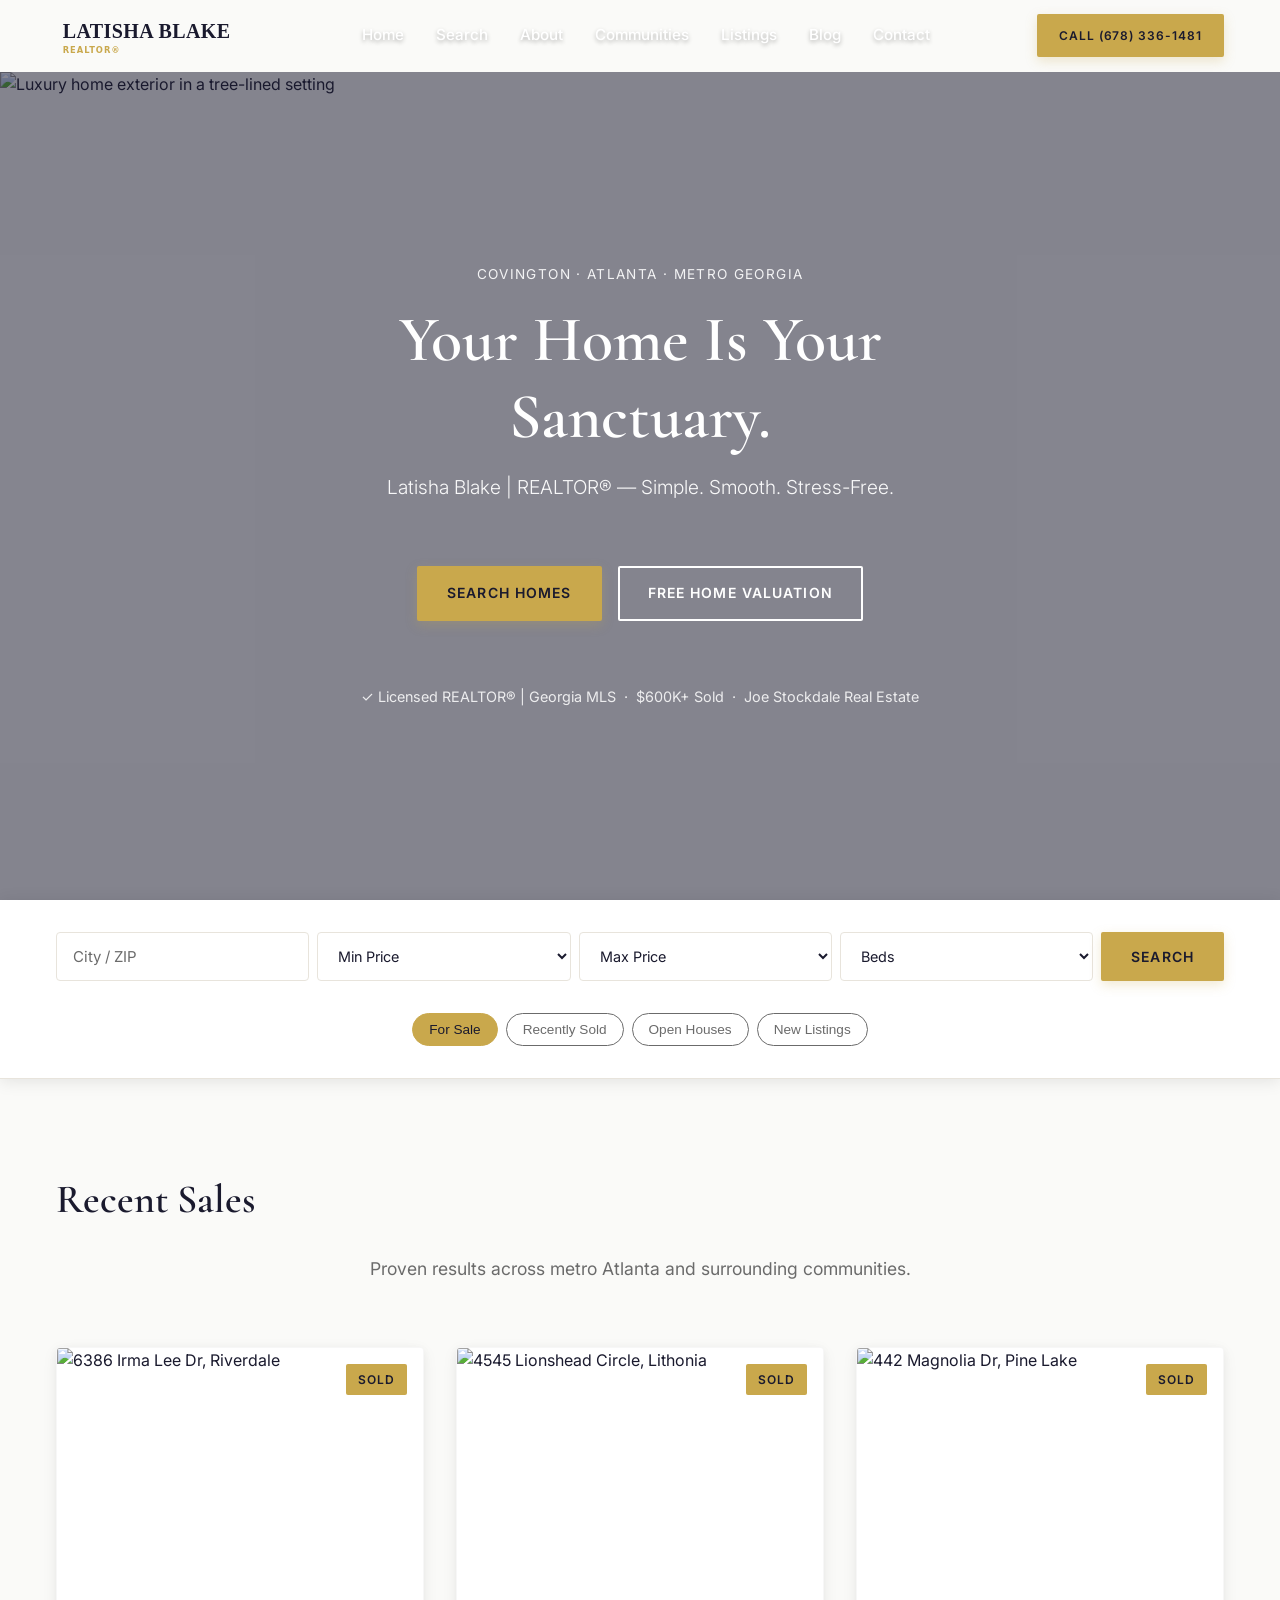
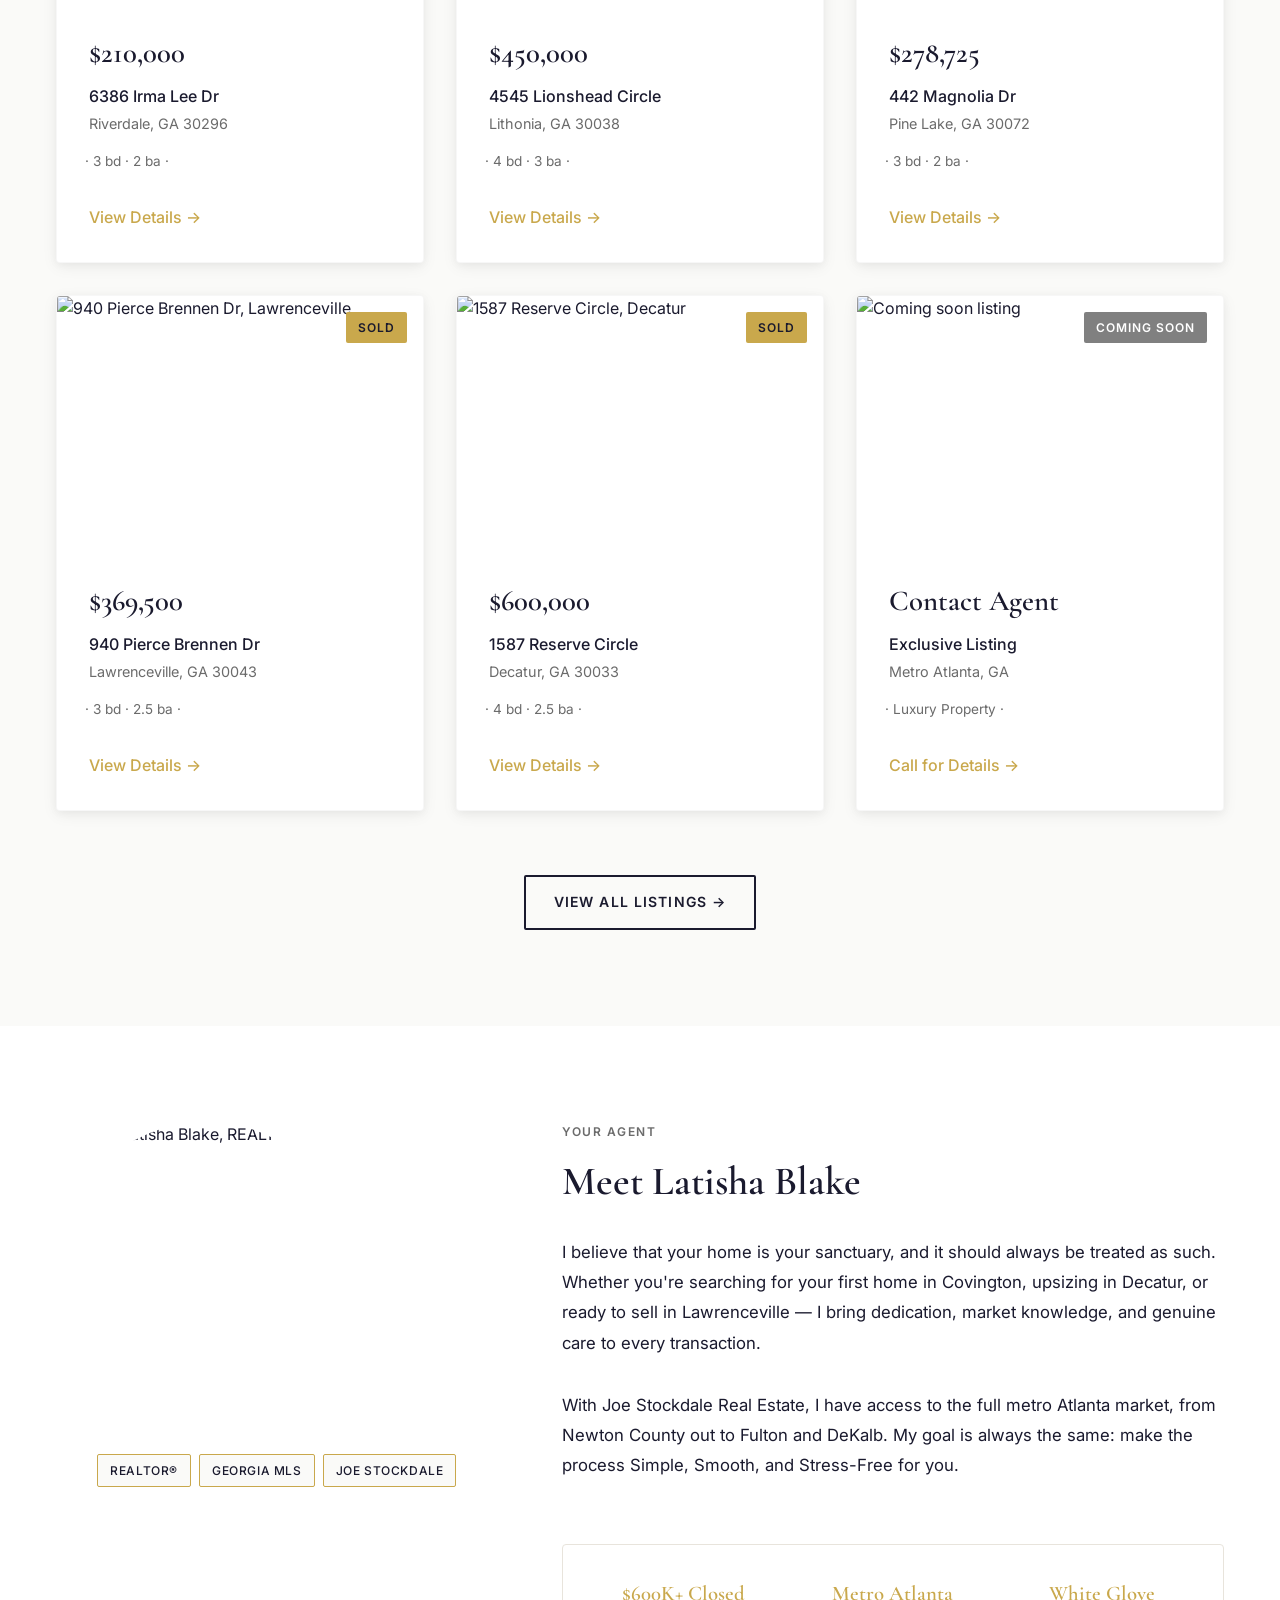
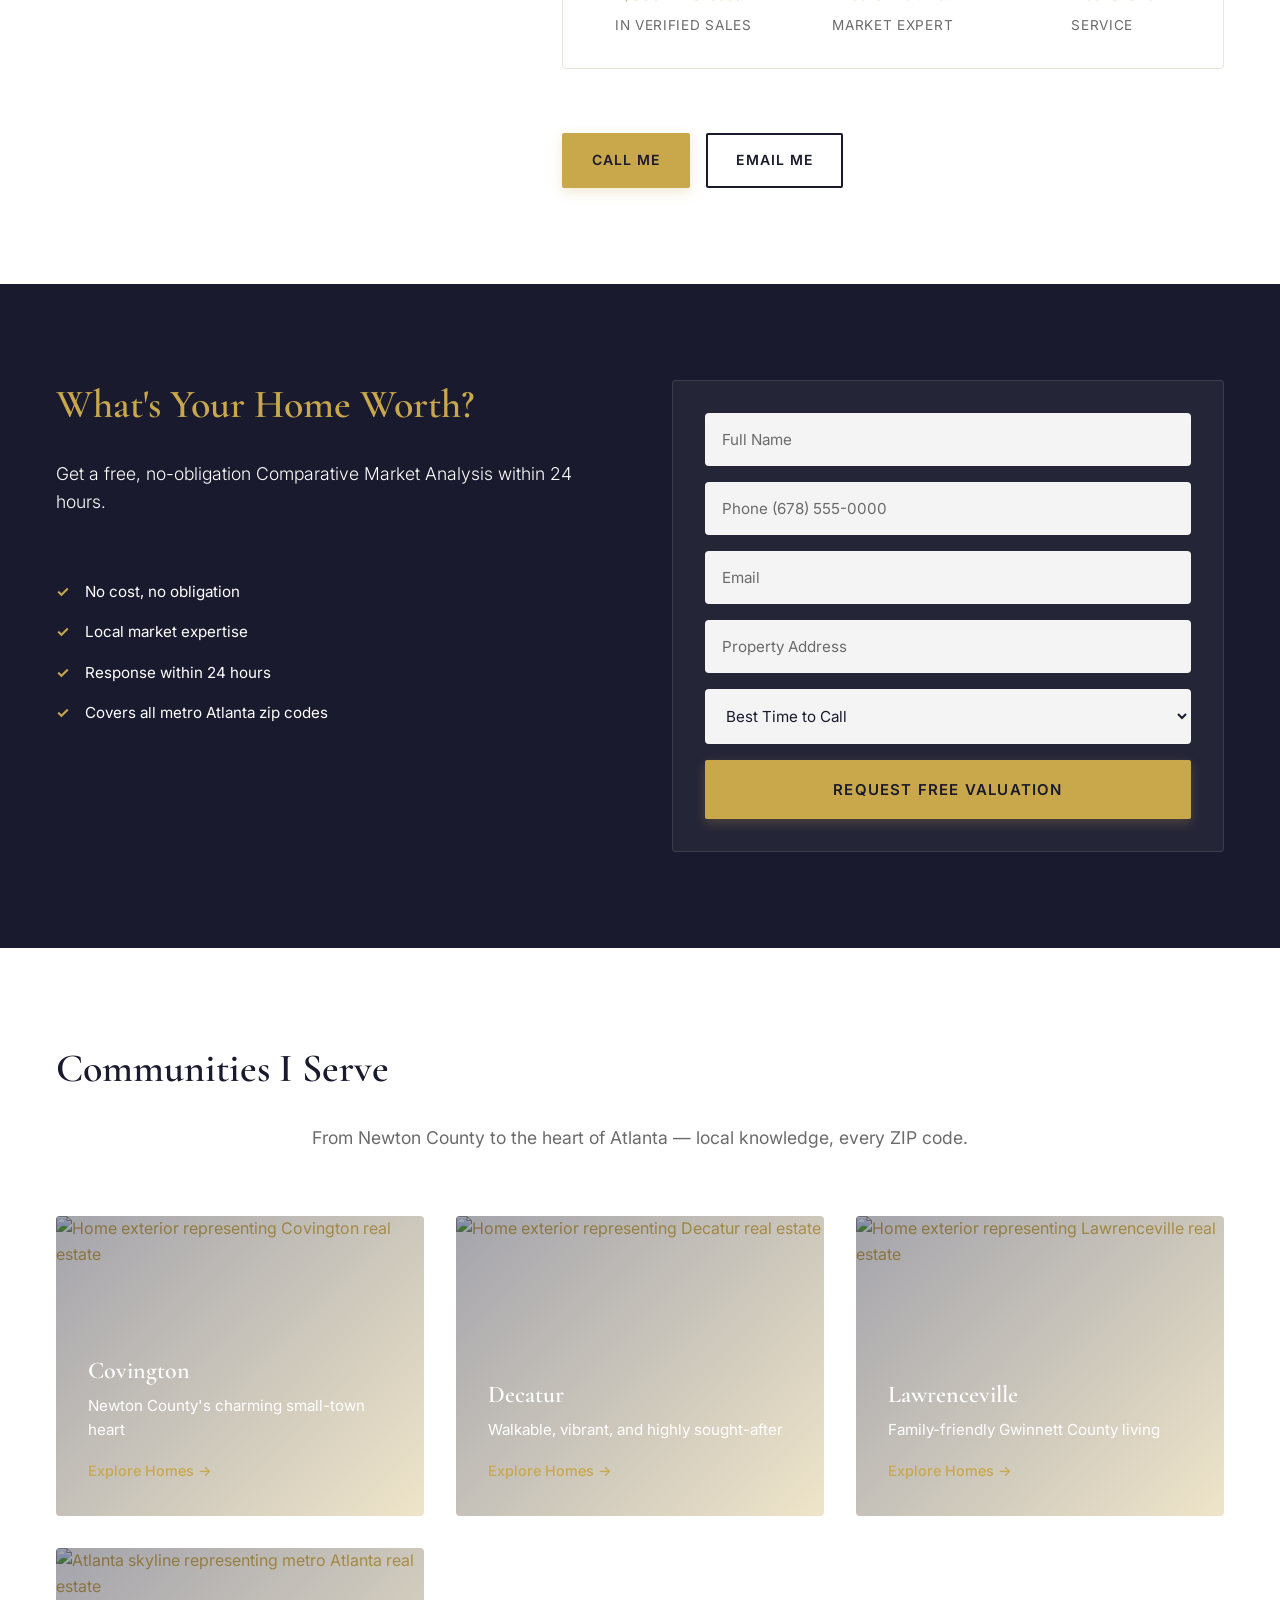
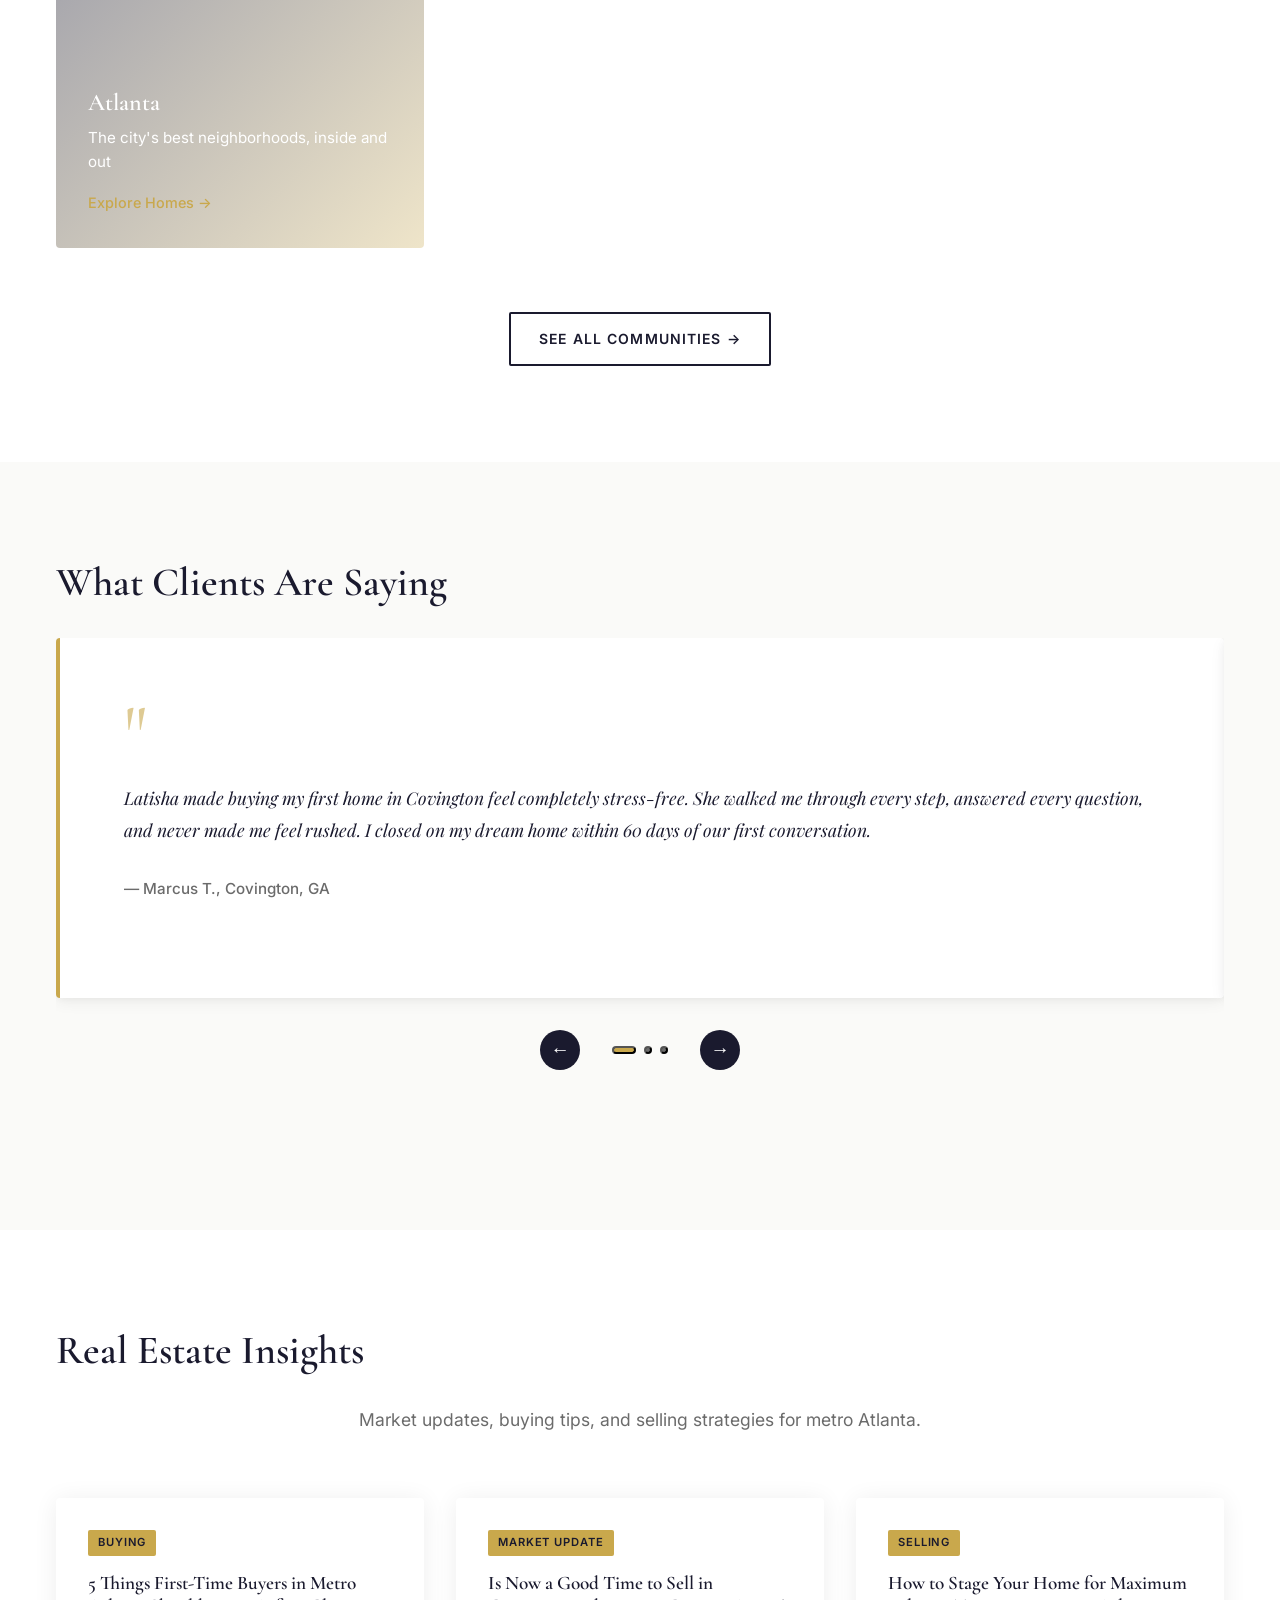
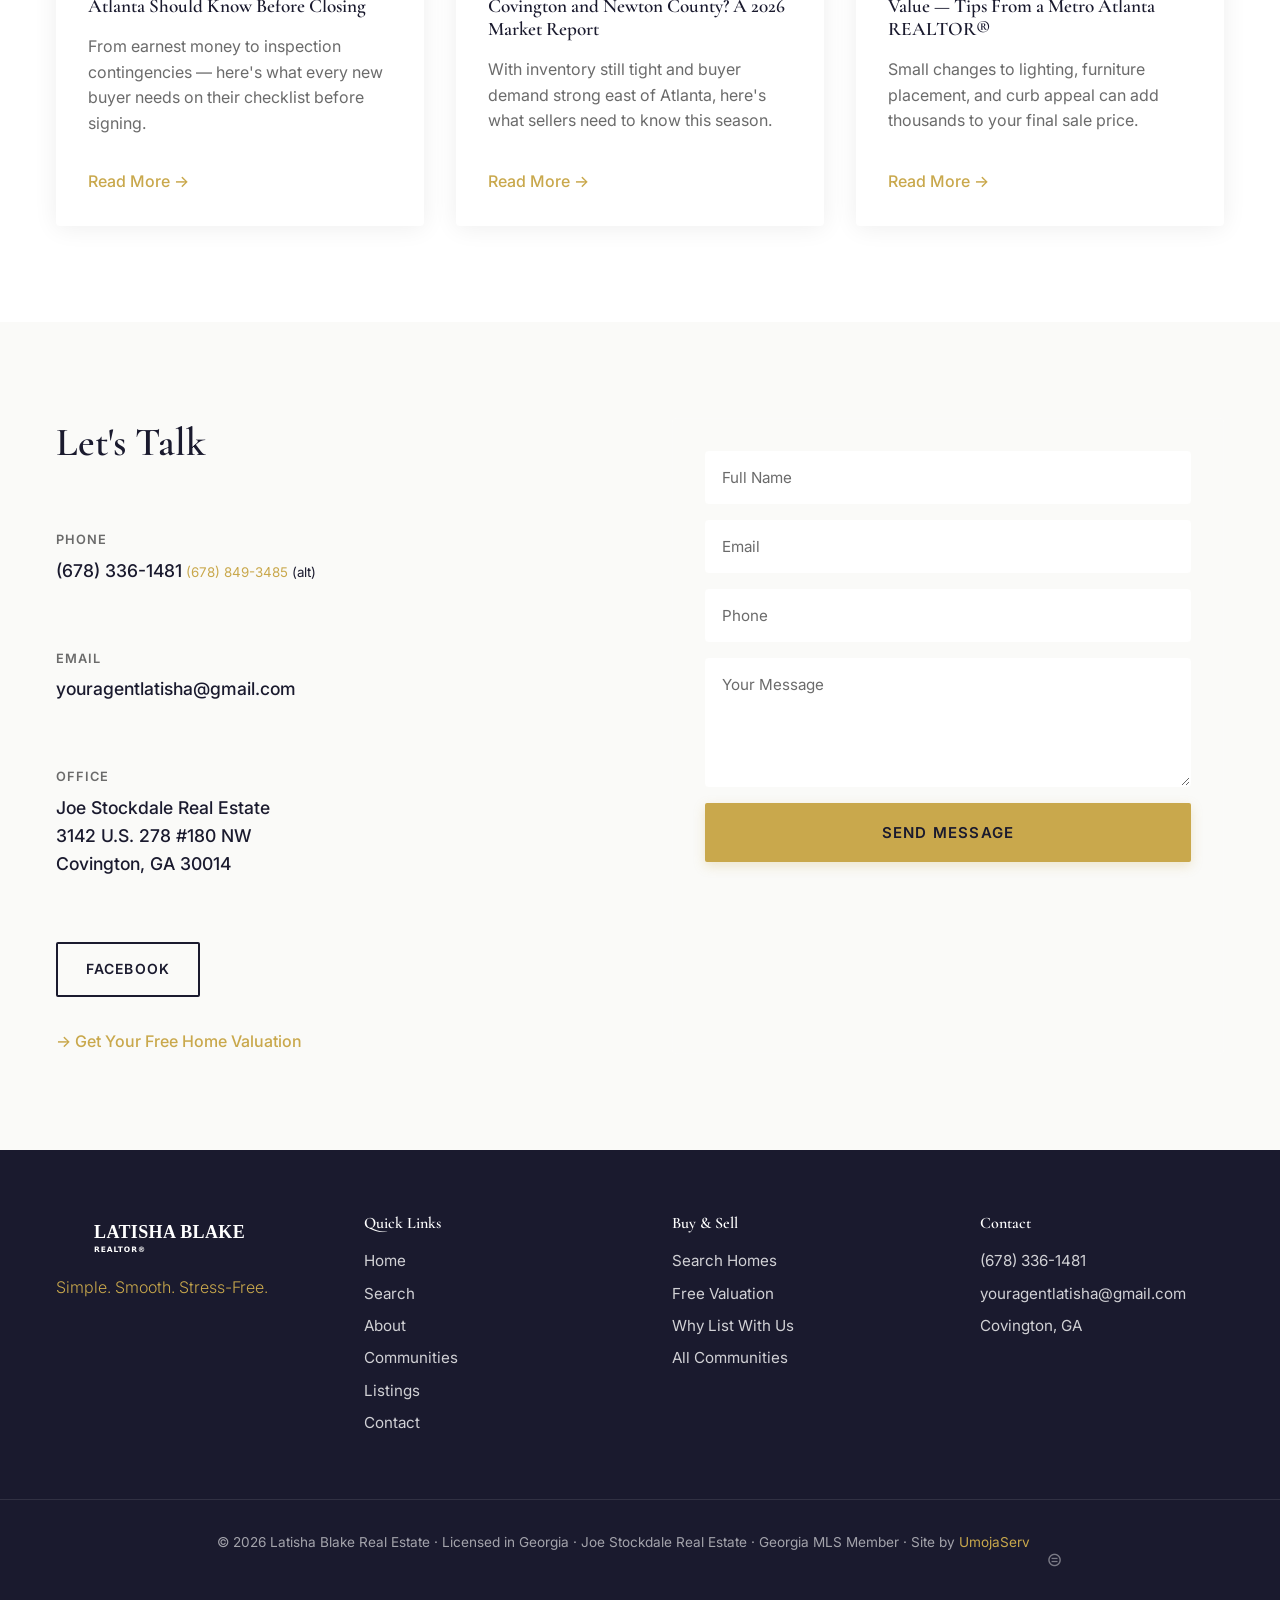
==== index.html @ c456207c "Add files via upload" ====
<!DOCTYPE html>
<html lang="en">
<head>
  <meta charset="UTF-8">
  <meta name="viewport" content="width=device-width, initial-scale=1.0">
  <meta name="description" content="Latisha Blake is a REALTOR® with Joe Stockdale Real Estate serving Covington, Atlanta, Decatur, Lawrenceville and metro Georgia. Simple. Smooth. Stress-Free.">
  <meta name="robots" content="index, follow">
  <meta name="geo.region" content="US-GA">
  <meta name="geo.placename" content="Covington, Georgia">
  <link rel="canonical" href="https://mrafrica12.github.io/blatisha/">

  <meta property="og:title" content="Latisha Blake | Metro Atlanta REALTOR®">
  <meta property="og:description" content="Buy or sell your home in metro Atlanta with Latisha Blake — white glove real estate service, from Covington to Decatur.">
  <meta property="og:url" content="https://mrafrica12.github.io/blatisha/">
  <meta property="og:image" content="https://static1.squarespace.com/static/6509ff1d70e4fa19f36f3f96/6509ff760f02842df4824e10/69cab7af6e583150c47b1eef/1780965838515/83230156_172430981_screen_shot_20260330_at_12.08.03_pm.png?format=1500w">
  <meta property="og:image:alt" content="Latisha Blake, Metro Atlanta REALTOR">
  <meta property="og:type" content="website">
  <meta name="twitter:card" content="summary_large_image">
  <meta name="twitter:title" content="Latisha Blake | Metro Atlanta REALTOR®">
  <meta name="twitter:description" content="White glove real estate service across Covington, Atlanta, Decatur, Lawrenceville and metro Georgia.">
  <meta name="twitter:image" content="https://static1.squarespace.com/static/6509ff1d70e4fa19f36f3f96/6509ff760f02842df4824e10/69cab7af6e583150c47b1eef/1780965838515/83230156_172430981_screen_shot_20260330_at_12.08.03_pm.png?format=1500w">

  <title>Latisha Blake | REALTOR® | Metro Atlanta Real Estate | Joe Stockdale</title>

  <link rel="preconnect" href="https://fonts.googleapis.com">
  <link rel="preconnect" href="https://fonts.gstatic.com" crossorigin>
  <link rel="preload" as="image" href="https://images.unsplash.com/photo-1600596542815-ffad4c1539a9?w=1800&q=80">
  <link rel="preload" as="image" href="assets/images/logo/logo.svg" type="image/svg+xml">
  <link rel="icon" href="assets/images/logo/logo.svg" type="image/svg+xml">
  <link rel="manifest" href="manifest.json">
  <meta name="theme-color" content="#1A1A2E">
  <meta name="apple-mobile-web-app-capable" content="yes">
  <meta name="apple-mobile-web-app-status-bar-style" content="black-translucent">

  <link href="https://fonts.googleapis.com/css2?family=Cormorant+Garamond:ital,wght@0,400;0,600;1,400&family=Inter:wght@400;500;600&family=Playfair+Display:ital@1&display=swap" rel="stylesheet">
  <link rel="stylesheet" href="assets/css/style.css">

  <script type="application/ld+json">
  {
    "@context": "https://schema.org",
    "@type": "RealEstateAgent",
    "name": "Latisha Blake",
    "url": "https://mrafrica12.github.io/blatisha/",
    "jobTitle": "REALTOR®",
    "telephone": "+16783361481",
    "alternateTelephone": "+16788493485",
    "email": "youragentlatisha@gmail.com",
    "image": "https://static1.squarespace.com/static/6509ff1d70e4fa19f36f3f96/6509ff760f02842df4824e10/69cab7af6e583150c47b1eef/1780965838515/83230156_172430981_screen_shot_20260330_at_12.08.03_pm.png?format=1500w",
    "worksFor": {
      "@type": "RealEstateAgent",
      "name": "Joe Stockdale Real Estate",
      "url": "https://www.joestockdale.com",
      "telephone": "+16784957337"
    },
    "address": {
      "@type": "PostalAddress",
      "streetAddress": "3142 U.S. 278 #180 NW",
      "addressLocality": "Covington",
      "addressRegion": "GA",
      "postalCode": "30014",
      "addressCountry": "US"
    },
    "areaServed": [
      "Covington", "Loganville", "McDonough", "Atlanta", "Decatur",
      "Dunwoody", "Lawrenceville", "Snellville", "Tucker", "Brookhaven"
    ],
    "sameAs": [
      "https://latishablake.georgiamls.com",
      "https://latishablake.joestockdale.com"
    ]
  }
  </script>
</head>
<body>

  <!-- STICKY HEADER -->
  <header class="site-header" id="site-header">
    <div class="header-container">
      <div class="logo-wrap">
        <img src="assets/images/logo/logo.svg" alt="Latisha Blake REALTOR®" class="logo">
      </div>
      <nav class="header-nav" id="header-nav">
        <a href="#hero" class="nav-link">Home</a>
        <a href="#search" class="nav-link">Search</a>
        <a href="#about" class="nav-link">About</a>
        <a href="#communities" class="nav-link">Communities</a>
        <a href="#listings" class="nav-link">Listings</a>
        <a href="#blog" class="nav-link">Blog</a>
        <a href="#contact" class="nav-link">Contact</a>
      </nav>
      <a href="tel:6783361481" class="btn btn-gold btn-sm header-cta">Call (678) 336-1481</a>
      <button class="nav-burger" id="nav-burger" type="button" aria-label="Open menu" aria-controls="nav-overlay" aria-expanded="false">
        <span></span>
        <span></span>
        <span></span>
      </button>
    </div>
  </header>

  <!-- Mobile Navigation Overlay -->
  <nav class="nav-overlay" id="nav-overlay" aria-label="Mobile navigation" aria-hidden="true">
    <button class="nav-close" id="nav-close" type="button" aria-label="Close menu">✕</button>
    <a href="#hero" class="nav-overlay-link">Home</a>
    <a href="#search" class="nav-overlay-link">Search</a>
    <a href="#about" class="nav-overlay-link">About</a>
    <a href="#communities" class="nav-overlay-link">Communities</a>
    <a href="#listings" class="nav-overlay-link">Listings</a>
    <a href="#blog" class="nav-overlay-link">Blog</a>
    <a href="#contact" class="nav-overlay-link">Contact</a>
    <a href="tel:6783361481" class="btn btn-gold nav-overlay-cta">Call (678) 336-1481</a>
  </nav>

  <!-- SECTION 1: HERO -->
  <section class="hero" id="hero">
    <img src="https://images.unsplash.com/photo-1600596542815-ffad4c1539a9?w=1800&q=80" alt="Luxury home exterior in a tree-lined setting" class="hero-bg" width="1800" height="1200" fetchpriority="high" decoding="async">
    <div class="hero-overlay"></div>
    <div class="hero-content">
      <p class="hero-eyebrow">Covington · Atlanta · Metro Georgia</p>
      <h1 class="hero-title">Your Home Is Your Sanctuary.</h1>
      <p class="hero-subheading">Latisha Blake | REALTOR® — Simple. Smooth. Stress-Free.</p>
      <div class="hero-ctas">
        <a href="#search" class="btn btn-gold">Search Homes</a>
        <a href="#valuation" class="btn btn-outline-white">Free Home Valuation</a>
      </div>
      <div class="hero-trust">
        <span>✓ Licensed REALTOR® | Georgia MLS</span>
        <span>·</span>
        <span>$600K+ Sold</span>
        <span>·</span>
        <span>Joe Stockdale Real Estate</span>
      </div>
    </div>
  </section>

  <!-- SECTION 2: SEARCH BAR -->
  <section class="search-section" id="search">
    <div class="search-bar">
      <div class="search-inputs">
        <label for="search-city" class="sr-only">City or ZIP code</label>
        <input type="text" id="search-city" placeholder="City / ZIP" class="search-input" autocomplete="postal-code">
        <label for="search-min" class="sr-only">Minimum price</label>
        <select id="search-min" class="search-input">
          <option value="">Min Price</option>
          <option value="100000">$100K</option>
          <option value="200000">$200K</option>
          <option value="300000">$300K</option>
          <option value="400000">$400K</option>
          <option value="500000">$500K</option>
          <option value="600000">$600K</option>
          <option value="750000">$750K</option>
          <option value="1000000">$1M+</option>
        </select>
        <label for="search-max" class="sr-only">Maximum price</label>
        <select id="search-max" class="search-input">
          <option value="">Max Price</option>
          <option value="250000">$250K</option>
          <option value="350000">$350K</option>
          <option value="500000">$500K</option>
          <option value="750000">$750K</option>
          <option value="1000000">$1M</option>
          <option value="2000000">$2M+</option>
        </select>
        <label for="search-beds" class="sr-only">Bedrooms</label>
        <select id="search-beds" class="search-input">
          <option value="">Beds</option>
          <option value="1">1+</option>
          <option value="2">2+</option>
          <option value="3">3+</option>
          <option value="4">4+</option>
          <option value="5">5+</option>
        </select>
        <button id="search-btn" class="btn btn-gold" type="button">Search</button>
      </div>
      <div class="search-filters">
        <button class="filter-chip active" type="button" data-filter="sale">For Sale</button>
        <button class="filter-chip" type="button" data-filter="sold">Recently Sold</button>
        <button class="filter-chip" type="button" data-filter="open">Open Houses</button>
        <button class="filter-chip" type="button" data-filter="new">New Listings</button>
      </div>
    </div>
  </section>

  <!-- SECTION 3: FEATURED LISTINGS -->
  <section class="listings-section" id="listings">
    <div class="container">
      <h2>Recent Sales</h2>
      <p class="section-subtitle">Proven results across metro Atlanta and surrounding communities.</p>
      <div class="listings-grid">

        <!-- Listing 1 -->
        <div class="listing-card">
          <div class="listing-img-wrap">
            <img src="https://images.unsplash.com/photo-1564013799919-ab600027ffc6?w=600&q=80" alt="6386 Irma Lee Dr, Riverdale" loading="lazy" width="400" height="300">
            <span class="listing-badge badge-sold">SOLD</span>
          </div>
          <div class="listing-body">
            <div class="listing-price">$210,000</div>
            <div class="listing-address">6386 Irma Lee Dr</div>
            <div class="listing-city">Riverdale, GA 30296</div>
            <div class="listing-meta">3 bd · 2 ba</div>
            <a href="https://latishablake.georgiamls.com" class="listing-link" target="_blank" rel="noopener noreferrer">View Details →</a>
          </div>
        </div>

        <!-- Listing 2 -->
        <div class="listing-card">
          <div class="listing-img-wrap">
            <img src="https://images.unsplash.com/photo-1570129477492-45c003edd2be?w=600&q=80" alt="4545 Lionshead Circle, Lithonia" loading="lazy" width="400" height="300">
            <span class="listing-badge badge-sold">SOLD</span>
          </div>
          <div class="listing-body">
            <div class="listing-price">$450,000</div>
            <div class="listing-address">4545 Lionshead Circle</div>
            <div class="listing-city">Lithonia, GA 30038</div>
            <div class="listing-meta">4 bd · 3 ba</div>
            <a href="https://latishablake.georgiamls.com" class="listing-link" target="_blank" rel="noopener noreferrer">View Details →</a>
          </div>
        </div>

        <!-- Listing 3 -->
        <div class="listing-card">
          <div class="listing-img-wrap">
            <img src="https://images.unsplash.com/photo-1605276374104-dee2a0ed3cd6?w=600&q=80" alt="442 Magnolia Dr, Pine Lake" loading="lazy" width="400" height="300">
            <span class="listing-badge badge-sold">SOLD</span>
          </div>
          <div class="listing-body">
            <div class="listing-price">$278,725</div>
            <div class="listing-address">442 Magnolia Dr</div>
            <div class="listing-city">Pine Lake, GA 30072</div>
            <div class="listing-meta">3 bd · 2 ba</div>
            <a href="https://latishablake.georgiamls.com" class="listing-link" target="_blank" rel="noopener noreferrer">View Details →</a>
          </div>
        </div>

        <!-- Listing 4 -->
        <div class="listing-card">
          <div class="listing-img-wrap">
            <img src="https://images.unsplash.com/photo-1564013799919-ab600027ffc6?w=600&q=80" alt="940 Pierce Brennen Dr, Lawrenceville" loading="lazy" width="400" height="300">
            <span class="listing-badge badge-sold">SOLD</span>
          </div>
          <div class="listing-body">
            <div class="listing-price">$369,500</div>
            <div class="listing-address">940 Pierce Brennen Dr</div>
            <div class="listing-city">Lawrenceville, GA 30043</div>
            <div class="listing-meta">3 bd · 2.5 ba</div>
            <a href="https://latishablake.georgiamls.com" class="listing-link" target="_blank" rel="noopener noreferrer">View Details →</a>
          </div>
        </div>

        <!-- Listing 5 -->
        <div class="listing-card">
          <div class="listing-img-wrap">
            <img src="https://images.unsplash.com/photo-1570129477492-45c003edd2be?w=600&q=80" alt="1587 Reserve Circle, Decatur" loading="lazy" width="400" height="300">
            <span class="listing-badge badge-sold">SOLD</span>
          </div>
          <div class="listing-body">
            <div class="listing-price">$600,000</div>
            <div class="listing-address">1587 Reserve Circle</div>
            <div class="listing-city">Decatur, GA 30033</div>
            <div class="listing-meta">4 bd · 2.5 ba</div>
            <a href="https://latishablake.georgiamls.com" class="listing-link" target="_blank" rel="noopener noreferrer">View Details →</a>
          </div>
        </div>

        <!-- Coming Soon -->
        <div class="listing-card">
          <div class="listing-img-wrap">
            <img src="https://images.unsplash.com/photo-1600596542815-ffad4c1539a9?w=600&q=80" alt="Coming soon listing" loading="lazy" width="400" height="300">
            <span class="listing-badge badge-coming-soon">COMING SOON</span>
          </div>
          <div class="listing-body">
            <div class="listing-price">Contact Agent</div>
            <div class="listing-address">Exclusive Listing</div>
            <div class="listing-city">Metro Atlanta, GA</div>
            <div class="listing-meta">Luxury Property</div>
            <a href="tel:6783361481" class="listing-link">Call for Details →</a>
          </div>
        </div>

      </div>
      <div class="section-cta">
        <a href="https://latishablake.joestockdale.com" class="btn btn-outline-navy" target="_blank" rel="noopener noreferrer">View All Listings →</a>
      </div>
    </div>
  </section>

  <!-- SECTION 4: ABOUT -->
  <section class="about-section" id="about">
    <div class="container about-grid">
      <div class="about-image">
        <img src="https://static1.squarespace.com/static/6509ff1d70e4fa19f36f3f96/6509ff760f02842df4824e10/69cab7af6e583150c47b1eef/1780965838515/83230156_172430981_screen_shot_20260330_at_12.08.03_pm.png?format=1500w" alt="Latisha Blake, REALTOR®" loading="lazy" width="300" height="300">
        <div class="credential-badges">
          <span class="badge">REALTOR®</span>
          <span class="badge">Georgia MLS</span>
          <span class="badge">Joe Stockdale</span>
        </div>
      </div>
      <div class="about-content">
        <p class="eyebrow">Your Agent</p>
        <h2>Meet Latisha Blake</h2>
        <p class="about-bio">I believe that your home is your sanctuary, and it should always be treated as such. Whether you're searching for your first home in Covington, upsizing in Decatur, or ready to sell in Lawrenceville — I bring dedication, market knowledge, and genuine care to every transaction.</p>
        <p class="about-bio">With Joe Stockdale Real Estate, I have access to the full metro Atlanta market, from Newton County out to Fulton and DeKalb. My goal is always the same: make the process Simple, Smooth, and Stress-Free for you.</p>
        <div class="about-stats">
          <div class="stat-box">
            <div class="stat-label">$600K+ Closed</div>
            <div class="stat-desc">in Verified Sales</div>
          </div>
          <div class="stat-box">
            <div class="stat-label">Metro Atlanta</div>
            <div class="stat-desc">Market Expert</div>
          </div>
          <div class="stat-box">
            <div class="stat-label">White Glove</div>
            <div class="stat-desc">Service</div>
          </div>
        </div>
        <div class="about-ctas">
          <a href="tel:6783361481" class="btn btn-gold">Call Me</a>
          <a href="mailto:youragentlatisha@gmail.com" class="btn btn-outline-navy">Email Me</a>
        </div>
      </div>
    </div>
  </section>

  <!-- SECTION 5: HOME VALUATION CTA -->
  <section class="valuation-section" id="valuation">
    <div class="container valuation-grid">
      <div class="valuation-copy">
        <h2>What's Your Home Worth?</h2>
        <p class="valuation-subtext">Get a free, no-obligation Comparative Market Analysis within 24 hours.</p>
        <div class="valuation-trust">
          <div class="trust-item">
            <span class="trust-icon">✓</span>
            <span>No cost, no obligation</span>
          </div>
          <div class="trust-item">
            <span class="trust-icon">✓</span>
            <span>Local market expertise</span>
          </div>
          <div class="trust-item">
            <span class="trust-icon">✓</span>
            <span>Response within 24 hours</span>
          </div>
          <div class="trust-item">
            <span class="trust-icon">✓</span>
            <span>Covers all metro Atlanta zip codes</span>
          </div>
        </div>
      </div>
      <form id="valuation-form" class="form-box" novalidate>
        <label for="valuation-name" class="sr-only">Full name</label>
        <input type="text" id="valuation-name" name="full_name" placeholder="Full Name" autocomplete="name" required>
        <label for="valuation-phone" class="sr-only">Phone number</label>
        <input type="tel" id="valuation-phone" name="phone" placeholder="Phone (678) 555-0000" autocomplete="tel" inputmode="tel" required>
        <label for="valuation-email" class="sr-only">Email address</label>
        <input type="email" id="valuation-email" name="email" placeholder="Email" autocomplete="email" required>
        <label for="valuation-address" class="sr-only">Property address</label>
        <input type="text" id="valuation-address" name="address" placeholder="Property Address" autocomplete="street-address" required>
        <label for="valuation-best-time" class="sr-only">Best time to call</label>
        <select id="valuation-best-time" name="best_time" class="form-input">
          <option value="">Best Time to Call</option>
          <option value="Morning">Morning</option>
          <option value="Afternoon">Afternoon</option>
          <option value="Evening">Evening</option>
          <option value="Anytime">Anytime</option>
        </select>
        <input type="text" name="website" class="honeypot" tabindex="-1" autocomplete="off" aria-hidden="true">
        <input type="hidden" name="form_load_time" id="valuation_load_time">
        <input type="hidden" name="form_type" value="valuation">
        <button type="submit" class="btn btn-gold btn-lg" style="width:100%;">Request Free Valuation</button>
        <p id="valuation-error" class="form-error" role="alert" hidden></p>
        <div id="valuation-success" class="form-success" role="status" hidden>
          <h3>Thank you!</h3>
          <p>Latisha will be in touch within 24 hours with your free home valuation.</p>
          <a href="https://wa.me/16784380539" class="btn btn-outline-white whatsapp-link" target="_blank" rel="noopener noreferrer">Continue to WhatsApp</a>
        </div>
      </form>
    </div>
  </section>

  <!-- SECTION 6: COMMUNITIES -->
  <section class="communities-section" id="communities">
    <div class="container">
      <h2>Communities I Serve</h2>
      <p class="section-subtitle">From Newton County to the heart of Atlanta — local knowledge, every ZIP code.</p>
      <div class="communities-grid">

        <a href="https://www.joestockdale.com/communities/covington-real-estate" class="community-card" target="_blank" rel="noopener noreferrer">
          <img src="https://images.unsplash.com/photo-1570129477492-45c003edd2be?w=800&q=80" alt="Home exterior representing Covington real estate" loading="lazy" width="800" height="533">
          <div class="community-overlay"></div>
          <div class="community-content">
            <h3>Covington</h3>
            <p>Newton County's charming small-town heart</p>
            <span class="community-link">Explore Homes →</span>
          </div>
        </a>

        <a href="https://www.joestockdale.com/communities/decatur-real-estate" class="community-card" target="_blank" rel="noopener noreferrer">
          <img src="https://images.unsplash.com/photo-1564013799919-ab600027ffc6?w=800&q=80" alt="Home exterior representing Decatur real estate" loading="lazy" width="800" height="533">
          <div class="community-overlay"></div>
          <div class="community-content">
            <h3>Decatur</h3>
            <p>Walkable, vibrant, and highly sought-after</p>
            <span class="community-link">Explore Homes →</span>
          </div>
        </a>

        <a href="https://www.joestockdale.com/communities/lawrenceville-real-estate" class="community-card" target="_blank" rel="noopener noreferrer">
          <img src="https://images.unsplash.com/photo-1605276374104-dee2a0ed3cd6?w=800&q=80" alt="Home exterior representing Lawrenceville real estate" loading="lazy" width="800" height="533">
          <div class="community-overlay"></div>
          <div class="community-content">
            <h3>Lawrenceville</h3>
            <p>Family-friendly Gwinnett County living</p>
            <span class="community-link">Explore Homes →</span>
          </div>
        </a>

        <a href="https://www.joestockdale.com/communities/atlanta-real-estate" class="community-card" target="_blank" rel="noopener noreferrer">
          <img src="https://images.unsplash.com/photo-1575917649705-5b59aaa12e6b?w=800&q=80" alt="Atlanta skyline representing metro Atlanta real estate" loading="lazy" width="800" height="533">
          <div class="community-overlay"></div>
          <div class="community-content">
            <h3>Atlanta</h3>
            <p>The city's best neighborhoods, inside and out</p>
            <span class="community-link">Explore Homes →</span>
          </div>
        </a>

      </div>
      <div class="section-cta">
        <a href="https://www.joestockdale.com/communities" class="btn btn-outline-navy" target="_blank" rel="noopener noreferrer">See All Communities →</a>
      </div>
    </div>
  </section>

  <!-- SECTION 7: TESTIMONIALS -->
  <section class="testimonials-section" id="testimonials">
    <div class="container">
      <h2>What Clients Are Saying</h2>
      <div class="carousel">
        <div class="carousel-track" id="carousel-track">
          <div class="testimonial-card">
            <div class="quote-mark">"</div>
            <p class="testimonial-text">Latisha made buying my first home in Covington feel completely stress-free. She walked me through every step, answered every question, and never made me feel rushed. I closed on my dream home within 60 days of our first conversation.</p>
            <p class="testimonial-author">— Marcus T., Covington, GA</p>
          </div>
          <div class="testimonial-card">
            <div class="quote-mark">"</div>
            <p class="testimonial-text">I was nervous about selling — I'd lived in my Decatur home for 11 years. Latisha priced it right, it had multiple offers within a week, and we closed above asking. She's a true professional.</p>
            <p class="testimonial-author">— Diane W., Decatur, GA</p>
          </div>
          <div class="testimonial-card">
            <div class="quote-mark">"</div>
            <p class="testimonial-text">As a relocating buyer coming from out of state, I needed someone I could trust to represent me in Lawrenceville. Latisha was responsive, honest, and got me into a beautiful home. Couldn't be happier.</p>
            <p class="testimonial-author">— James & Priya R., Lawrenceville, GA</p>
          </div>
        </div>
        <div class="carousel-nav">
          <button class="carousel-btn prev" id="carousel-prev" type="button" aria-label="Previous testimonial">←</button>
          <div class="carousel-dots" id="carousel-dots"></div>
          <button class="carousel-btn next" id="carousel-next" type="button" aria-label="Next testimonial">→</button>
        </div>
      </div>
    </div>
  </section>

  <!-- SECTION 8: BLOG PREVIEW -->
  <section class="blog-section" id="blog">
    <div class="container">
      <h2>Real Estate Insights</h2>
      <p class="section-subtitle">Market updates, buying tips, and selling strategies for metro Atlanta.</p>
      <div class="blog-grid">

        <article class="blog-card">
          <span class="blog-category">BUYING</span>
          <h3>5 Things First-Time Buyers in Metro Atlanta Should Know Before Closing</h3>
          <p>From earnest money to inspection contingencies — here's what every new buyer needs on their checklist before signing.</p>
          <a href="#blog" class="blog-link">Read More →</a>
        </article>

        <article class="blog-card">
          <span class="blog-category">MARKET UPDATE</span>
          <h3>Is Now a Good Time to Sell in Covington and Newton County? A 2026 Market Report</h3>
          <p>With inventory still tight and buyer demand strong east of Atlanta, here's what sellers need to know this season.</p>
          <a href="#blog" class="blog-link">Read More →</a>
        </article>

        <article class="blog-card">
          <span class="blog-category">SELLING</span>
          <h3>How to Stage Your Home for Maximum Value — Tips From a Metro Atlanta REALTOR®</h3>
          <p>Small changes to lighting, furniture placement, and curb appeal can add thousands to your final sale price.</p>
          <a href="#blog" class="blog-link">Read More →</a>
        </article>

      </div>
    </div>
  </section>

  <!-- SECTION 9: CONTACT -->
  <section class="contact-section" id="contact">
    <div class="container contact-grid">
      <div class="contact-info">
        <h2>Let's Talk</h2>
        <div class="contact-item">
          <p class="contact-label">Phone</p>
          <a href="tel:6783361481" class="contact-value">(678) 336-1481</a>
          <small><a href="tel:6788493485">(678) 849-3485</a> (alt)</small>
        </div>
        <div class="contact-item">
          <p class="contact-label">Email</p>
          <a href="mailto:youragentlatisha@gmail.com" class="contact-value">youragentlatisha@gmail.com</a>
        </div>
        <div class="contact-item">
          <p class="contact-label">Office</p>
          <p class="contact-value">Joe Stockdale Real Estate<br>3142 U.S. 278 #180 NW<br>Covington, GA 30014</p>
        </div>
        <div class="contact-buttons">
          <a href="https://www.facebook.com/joestockdaleteam" class="btn btn-outline-navy" target="_blank" rel="noopener noreferrer">Facebook</a>
        </div>
        <a href="https://www.joestockdale.com/home-valuation" class="contact-link" target="_blank" rel="noopener noreferrer">→ Get Your Free Home Valuation</a>
      </div>
      <form id="contact-form" class="form-box" novalidate>
        <label for="contact-name" class="sr-only">Full name</label>
        <input type="text" id="contact-name" name="full_name" placeholder="Full Name" autocomplete="name" required>
        <label for="contact-email" class="sr-only">Email address</label>
        <input type="email" id="contact-email" name="email" placeholder="Email" autocomplete="email" required>
        <label for="contact-phone" class="sr-only">Phone number</label>
        <input type="tel" id="contact-phone" name="phone" placeholder="Phone" autocomplete="tel" inputmode="tel" required>
        <label for="contact-message" class="sr-only">Your message</label>
        <textarea id="contact-message" name="message" placeholder="Your Message" rows="5" required></textarea>
        <input type="text" name="website" class="honeypot" tabindex="-1" autocomplete="off" aria-hidden="true">
        <input type="hidden" name="form_load_time" id="contact_load_time">
        <input type="hidden" name="form_type" value="contact">
        <button type="submit" class="btn btn-gold btn-lg" style="width:100%;">Send Message</button>
        <p id="contact-error" class="form-error" role="alert" hidden></p>
        <div id="contact-success" class="form-success" role="status" hidden>
          <h3>Thank you!</h3>
          <p>Latisha will get back to you within 24 hours.</p>
          <a href="https://wa.me/16784380539" class="btn btn-outline-white whatsapp-link" target="_blank" rel="noopener noreferrer">Continue to WhatsApp</a>
        </div>
      </form>
    </div>
  </section>

  <!-- FOOTER -->
  <footer class="footer">
    <div class="container footer-content">
      <div class="footer-brand">
        <img src="assets/images/logo/logo.svg" alt="Latisha Blake REALTOR®" class="footer-logo">
        <p class="footer-tagline">Simple. Smooth. Stress-Free.</p>
      </div>
      <div class="footer-links-col">
        <h4>Quick Links</h4>
        <ul>
          <li><a href="#hero">Home</a></li>
          <li><a href="#search">Search</a></li>
          <li><a href="#about">About</a></li>
          <li><a href="#communities">Communities</a></li>
          <li><a href="#listings">Listings</a></li>
          <li><a href="#contact">Contact</a></li>
        </ul>
      </div>
      <div class="footer-links-col">
        <h4>Buy & Sell</h4>
        <ul>
          <li><a href="https://latishablake.joestockdale.com" target="_blank" rel="noopener noreferrer">Search Homes</a></li>
          <li><a href="#valuation">Free Valuation</a></li>
          <li><a href="https://www.joestockdale.com/why-list-with-us" target="_blank" rel="noopener noreferrer">Why List With Us</a></li>
          <li><a href="https://www.joestockdale.com/communities" target="_blank" rel="noopener noreferrer">All Communities</a></li>
        </ul>
      </div>
      <div class="footer-links-col">
        <h4>Contact</h4>
        <ul>
          <li><a href="tel:6783361481">(678) 336-1481</a></li>
          <li><a href="mailto:youragentlatisha@gmail.com">youragentlatisha@gmail.com</a></li>
          <li>Covington, GA</li>
        </ul>
      </div>
    </div>
    <div class="footer-bottom">
      <p>© 2026 Latisha Blake Real Estate · Licensed in Georgia · Joe Stockdale Real Estate · Georgia MLS Member · Site by <a href="https://umojaserv.com/" target="_blank" rel="noopener noreferrer" style="color: var(--color-gold); text-decoration: none;">UmojaServ</a></p>
      <span class="fair-housing" aria-label="Equal Housing Opportunity">⊜</span>
    </div>
  </footer>

  <script src="assets/js/main.js"></script>
</body>
</html>
---- assets/css/style.css ----
/* ===== DESIGN SYSTEM ===== */
:root {
  --color-bg: #FAFAF8;
  --color-primary: #1A1A2E;
  --color-gold: #C9A84C;
  --color-gold-light: #E8D5A3;
  --color-muted: #6B6B6B;
  --color-white: #FFFFFF;
  --color-card: #FFFFFF;
  --color-border: #E8E4DC;

  --font-heading: 'Cormorant Garamond', Georgia, serif;
  --font-body: 'Inter', system-ui, sans-serif;
  --font-accent: 'Playfair Display', Georgia, serif;

  --space-xs: 8px;
  --space-sm: 16px;
  --space-md: 32px;
  --space-lg: 64px;
  --space-xl: 96px;

  --radius-sm: 2px;
  --radius-md: 4px;
  --radius-lg: 8px;

  --shadow-card: 0 2px 24px rgba(0,0,0,0.07);
  --shadow-sticky: 0 2px 16px rgba(0,0,0,0.10);

  --transition: 0.25s ease;
}

/* ===== RESET & BASE ===== */
* {
  margin: 0;
  padding: 0;
  box-sizing: border-box;
}

html {
  scroll-behavior: smooth;
  scroll-padding-top: 96px;
  font-size: 16px;
}

/* Keep anchor targets fully visible below the fixed header. */
#hero,
#search,
#listings,
#about,
#valuation,
#communities,
#testimonials,
#blog,
#contact {
  scroll-margin-top: 96px;
}

body {
  font-family: var(--font-body);
  color: var(--color-primary);
  background-color: var(--color-bg);
  line-height: 1.6;
}

h1, h2, h3, h4, h5, h6 {
  font-family: var(--font-heading);
  font-weight: 600;
  line-height: 1.2;
  letter-spacing: 0;
}

h2 {
  font-size: clamp(1.75rem, 4vw, 2.5rem);
  margin-bottom: var(--space-md);
}

h3 {
  font-size: 1.35rem;
}

p {
  margin-bottom: var(--space-md);
}

a {
  color: var(--color-gold);
  text-decoration: none;
  transition: color var(--transition);
}

a:hover {
  color: var(--color-primary);
}

img {
  max-width: 100%;
  height: auto;
  display: block;
}

.sr-only {
  position: absolute;
  width: 1px;
  height: 1px;
  padding: 0;
  margin: -1px;
  overflow: hidden;
  clip: rect(0, 0, 0, 0);
  white-space: nowrap;
  border: 0;
}

.honeypot {
  position: absolute;
  left: -10000px;
  width: 1px;
  height: 1px;
  opacity: 0;
  pointer-events: none;
}

a:focus-visible,
button:focus-visible,
input:focus-visible,
select:focus-visible,
textarea:focus-visible {
  outline: 3px solid rgba(201, 168, 76, 0.5);
  outline-offset: 3px;
}

/* ===== UTILITIES ===== */
.container {
  max-width: 1200px;
  margin: 0 auto;
  padding: 0 var(--space-sm);
}

.eyebrow {
  font-size: 0.75rem;
  font-weight: 600;
  letter-spacing: 0.12em;
  text-transform: uppercase;
  color: var(--color-muted);
  margin-bottom: var(--space-sm);
  display: block;
}

.section-subtitle {
  font-size: 1.1rem;
  color: var(--color-muted);
  text-align: center;
  margin-bottom: var(--space-lg);
  max-width: 700px;
  margin-left: auto;
  margin-right: auto;
}

.section-cta {
  text-align: center;
  margin-top: var(--space-lg);
}

/* ===== BUTTONS ===== */
.btn {
  display: inline-block;
  padding: 14px 28px;
  font-family: var(--font-body);
  font-weight: 600;
  font-size: 14px;
  letter-spacing: 0.08em;
  text-transform: uppercase;
  text-decoration: none;
  border-radius: var(--radius-sm);
  cursor: pointer;
  transition: all var(--transition);
  border: 2px solid transparent;
  text-align: center;
}

.btn-gold {
  background: var(--color-gold);
  color: var(--color-primary);
  border-color: var(--color-gold);
  box-shadow: 0 4px 12px rgba(201, 168, 76, 0.25);
}

.btn-gold:hover {
  background: #B8922E;
  border-color: #B8922E;
  box-shadow: 0 6px 20px rgba(201, 168, 76, 0.4);
  transform: translateY(-2px);
}

.btn-outline-white {
  background: transparent;
  color: #fff;
  border-color: #fff;
}

.btn-outline-white:hover {
  background: #fff;
  color: var(--color-primary);
}

.btn-outline-navy {
  background: transparent;
  color: var(--color-primary);
  border-color: var(--color-primary);
}

.btn-outline-navy:hover {
  background: var(--color-primary);
  color: #fff;
}

.btn-sm {
  padding: 10px 20px;
  font-size: 12px;
}

.btn-lg {
  padding: 18px 36px;
  font-size: 15px;
}


/* ===== FORM INPUTS ===== */
input[type="text"],
input[type="email"],
input[type="number"],
input[type="date"],
input[type="tel"],
select,
textarea {
  min-height: 44px;
  padding: 12px 16px;
  border: 1px solid var(--color-border);
  border-radius: var(--radius-md);
  font-family: var(--font-body);
  font-size: 15px;
  background: white;
  color: var(--color-primary);
  transition: all var(--transition);
}

input:focus,
select:focus,
textarea:focus {
  outline: none;
  border-color: var(--color-gold);
  box-shadow: 0 0 0 3px rgba(201, 168, 76, 0.1);
}

textarea {
  min-height: 120px;
  resize: vertical;
}

@media (max-width: 480px) {
  input[type="text"],
  input[type="email"],
  input[type="number"],
  input[type="date"],
  input[type="tel"],
  select,
  textarea {
    font-size: 16px;
    min-height: 48px;
  }
}

/* ===== STICKY HEADER ===== */
.site-header {
  position: fixed;
  top: 0;
  left: 0;
  right: 0;
  height: 72px;
  z-index: 1000;
  background: transparent;
  transition: all var(--transition);
  border-bottom: 1px solid transparent;
}

.site-header.scrolled {
  background: var(--color-white);
  box-shadow: var(--shadow-sticky);
  border-bottom-color: var(--color-border);
}

.header-container {
  max-width: 1200px;
  margin: 0 auto;
  padding: 0 var(--space-sm);
  height: 100%;
  display: flex;
  align-items: center;
  justify-content: space-between;
}

.logo-wrap {
  flex: 0 0 auto;
}

.logo {
  width: auto;
  height: 50px;
  filter: drop-shadow(2px 2px 4px rgba(255,255,255,0.3));
  transition: filter var(--transition);
}

.site-header.scrolled .logo {
  filter: none;
}

.header-nav {
  display: flex;
  gap: var(--space-md);
  flex: 1;
  justify-content: center;
  align-items: center;
}

.nav-link {
  color: #FFFFFF;
  font-weight: 500;
  font-size: 0.95rem;
  transition: color var(--transition);
  position: relative;
  text-shadow: 0 2px 4px rgba(0,0,0,0.3);
}

/* Navigation stays white - no scroll change */

.nav-link:hover {
  color: var(--color-gold);
}

.site-header.scrolled .nav-link:hover {
  color: var(--color-gold);
}

.header-cta {
  flex: 0 0 auto;
  background: var(--color-gold);
  color: var(--color-primary);
}

/* CTA button stays gold - no scroll change */

.nav-burger {
  display: none;
  flex-direction: column;
  background: none;
  border: none;
  cursor: pointer;
  gap: 4px;
  padding: 8px;
}

.nav-burger span {
  width: 24px;
  height: 2px;
  background: #FFFFFF;
  transition: all var(--transition);
  border-radius: 1px;
  box-shadow: 0 1px 2px rgba(0,0,0,0.3);
}

/* Hamburger stays white - no scroll change */

.nav-burger.open span:nth-child(1) {
  transform: rotate(45deg) translate(10px, 10px);
}

.nav-burger.open span:nth-child(2) {
  opacity: 0;
}

.nav-burger.open span:nth-child(3) {
  transform: rotate(-45deg) translate(7px, -7px);
}

/* ===== MOBILE NAV ===== */
.nav-overlay {
  display: none;
  position: fixed;
  top: 72px;
  left: 0;
  right: 0;
  bottom: 0;
  background: var(--color-primary);
  z-index: 999;
  flex-direction: column;
  justify-content: center;
  align-items: center;
  gap: var(--space-md);
  padding: var(--space-lg);
}

.nav-overlay.open {
  display: flex;
}

body.nav-open {
  overflow: hidden;
}

.nav-close {
  position: absolute;
  top: var(--space-md);
  right: var(--space-md);
  background: none;
  border: none;
  font-size: 2rem;
  color: #fff;
  cursor: pointer;
  padding: var(--space-xs);
  z-index: 1001;
}

.nav-overlay-link {
  color: #fff;
  font-size: 1.5rem;
  font-family: var(--font-heading);
  font-weight: 600;
  text-align: center;
  transition: color var(--transition);
}

.nav-overlay-link:hover {
  color: var(--color-gold);
}

.nav-overlay-cta {
  margin-top: var(--space-md);
}

/* ===== HERO SECTION ===== */
.hero {
  position: relative;
  min-height: calc(100vh - 72px);
  display: flex;
  align-items: center;
  justify-content: center;
  overflow: hidden;
  margin-top: 72px;
}

.hero-bg {
  position: absolute;
  top: 0;
  left: 0;
  width: 100%;
  height: 100%;
  object-fit: cover;
  z-index: 1;
}

.hero-overlay {
  position: absolute;
  top: 0;
  left: 0;
  right: 0;
  bottom: 0;
  background: rgba(26, 26, 46, 0.52);
  z-index: 2;
}

.hero-content {
  position: relative;
  z-index: 3;
  text-align: center;
  color: #fff;
  max-width: 700px;
  padding: 0 var(--space-sm);
}

.hero-eyebrow {
  color: rgba(255,255,255,0.9);
  margin-bottom: var(--space-sm);
  font-size: 0.85rem;
  letter-spacing: 0.1em;
  text-transform: uppercase;
}

.hero-title {
  font-size: clamp(2.5rem, 6vw, 4rem);
  margin-bottom: var(--space-sm);
  font-weight: 600;
}

.hero-subheading {
  font-size: 1.2rem;
  margin-bottom: var(--space-lg);
  font-weight: 300;
  opacity: 0.95;
}

.hero-ctas {
  display: flex;
  gap: var(--space-sm);
  justify-content: center;
  flex-wrap: wrap;
  margin-bottom: var(--space-lg);
}

.hero-trust {
  display: flex;
  gap: var(--space-xs);
  justify-content: center;
  flex-wrap: wrap;
  font-size: 0.9rem;
  opacity: 0.85;
}

/* ===== SEARCH SECTION ===== */
.search-section {
  position: sticky;
  top: 72px;
  background: var(--color-white);
  border-bottom: 1px solid var(--color-border);
  padding: var(--space-md) 0;
  z-index: 900;
  box-shadow: var(--shadow-sticky);
}

.search-bar {
  max-width: 1200px;
  margin: 0 auto;
  padding: 0 var(--space-sm);
}

.search-inputs {
  display: flex;
  gap: var(--space-xs);
  margin-bottom: var(--space-md);
  flex-wrap: wrap;
}

.search-input {
  flex: 1;
  min-width: 100px;
  min-height: 44px;
  padding: var(--space-xs) var(--space-sm);
  border: 1px solid var(--color-border);
  border-radius: var(--radius-md);
  font-family: var(--font-body);
  font-size: 0.9rem;
  background: #fff;
  color: var(--color-primary);
}

.search-input::placeholder {
  color: var(--color-muted);
}

.search-filters {
  display: flex;
  gap: var(--space-xs);
  justify-content: center;
  flex-wrap: wrap;
}

.filter-chip {
  padding: var(--space-xs) var(--space-sm);
  border: 1px solid var(--color-muted);
  background: transparent;
  color: var(--color-muted);
  border-radius: 20px;
  cursor: pointer;
  font-weight: 500;
  font-size: 0.85rem;
  transition: all var(--transition);
}

.filter-chip.active {
  background: var(--color-gold);
  color: var(--color-primary);
  border-color: var(--color-gold);
}

.filter-chip:hover {
  border-color: var(--color-gold);
  color: var(--color-gold);
}

/* ===== LISTINGS SECTION ===== */
.listings-section {
  padding: var(--space-xl) 0;
  background: var(--color-bg);
}

.listings-grid {
  display: grid;
  grid-template-columns: repeat(auto-fit, minmax(300px, 1fr));
  gap: var(--space-md);
  margin-bottom: var(--space-lg);
}

.listing-card {
  background: var(--color-card);
  border: 1px solid rgba(0,0,0,0.03);
  border-radius: var(--radius-md);
  overflow: hidden;
  box-shadow: 0 2px 8px rgba(0,0,0,0.04), 0 4px 16px rgba(0,0,0,0.06);
  transition: all var(--transition);
}

.listing-card:hover {
  transform: translateY(-4px);
  box-shadow: 0 2px 12px rgba(0,0,0,0.06), 0 8px 24px rgba(0,0,0,0.10);
  border-color: rgba(201, 168, 76, 0.2);
}

.listing-img-wrap {
  position: relative;
  width: 100%;
  height: 250px;
  overflow: hidden;
}

.listing-img-wrap img {
  width: 100%;
  height: 100%;
  object-fit: cover;
}

.listing-badge {
  position: absolute;
  top: var(--space-sm);
  right: var(--space-sm);
  padding: 6px 12px;
  border-radius: var(--radius-sm);
  font-weight: 600;
  font-size: 0.75rem;
  letter-spacing: 0.08em;
  text-transform: uppercase;
}

.badge-sold {
  background: var(--color-gold);
  color: var(--color-primary);
}

.badge-active {
  background: var(--color-primary);
  color: #fff;
}

.badge-coming-soon {
  background: var(--color-muted);
  color: #fff;
  opacity: 0.85;
}

.listing-body {
  padding: var(--space-md);
}

.listing-price {
  font-family: var(--font-heading);
  font-size: 1.8rem;
  font-weight: 600;
  color: var(--color-primary);
  margin-bottom: var(--space-xs);
}

.listing-address {
  font-weight: 500;
  margin-bottom: 2px;
}

.listing-city {
  color: var(--color-muted);
  font-size: 0.9rem;
  margin-bottom: var(--space-sm);
}

.listing-meta {
  display: flex;
  gap: 8px;
  font-size: 0.85rem;
  color: var(--color-muted);
  margin-bottom: var(--space-md);
  flex-wrap: wrap;
}

.listing-meta::before,
.listing-meta::after {
  content: '·';
  margin: 0 -4px;
}

.listing-link {
  color: var(--color-gold);
  font-weight: 500;
  transition: color var(--transition);
}

.listing-link:hover {
  color: var(--color-primary);
}

/* ===== ABOUT SECTION ===== */
.about-section {
  padding: var(--space-xl) 0;
  background: var(--color-white);
}

.about-grid {
  display: grid;
  grid-template-columns: 1fr 1.5fr;
  gap: var(--space-lg);
  align-items: start;
}

.about-image {
  text-align: center;
}

.about-image img {
  width: 300px;
  height: 300px;
  border-radius: 50%;
  object-fit: cover;
  object-position: top center;
  margin-bottom: var(--space-md);
}

.credential-badges {
  display: flex;
  gap: var(--space-xs);
  justify-content: center;
  flex-wrap: wrap;
}

.badge {
  background: var(--color-bg);
  color: var(--color-primary);
  padding: 6px 12px;
  border-radius: var(--radius-sm);
  font-weight: 500;
  font-size: 0.75rem;
  border: 1px solid var(--color-gold);
  text-transform: uppercase;
  letter-spacing: 0.05em;
}

.about-bio {
  font-size: 1.05rem;
  line-height: 1.8;
  margin-bottom: var(--space-md);
  color: var(--color-primary);
}

.about-stats {
  display: grid;
  grid-template-columns: repeat(3, 1fr);
  gap: var(--space-md);
  margin: var(--space-lg) 0;
  padding: var(--space-md);
  border: 1px solid var(--color-border);
  border-radius: var(--radius-md);
}

.stat-box {
  text-align: center;
}

.stat-label {
  font-family: var(--font-heading);
  font-size: 1.3rem;
  font-weight: 600;
  color: var(--color-gold);
  margin-bottom: 4px;
}

.stat-desc {
  font-size: 0.85rem;
  color: var(--color-muted);
  text-transform: uppercase;
  letter-spacing: 0.05em;
}

.about-ctas {
  display: flex;
  gap: var(--space-sm);
  margin-top: var(--space-lg);
}

/* ===== VALUATION SECTION ===== */
.valuation-section {
  background: var(--color-primary);
  color: #fff;
  padding: var(--space-xl) 0;
}

.valuation-grid {
  display: grid;
  grid-template-columns: 1fr 1fr;
  gap: var(--space-lg);
  align-items: start;
}

.valuation-section h2 {
  color: var(--color-gold);
  margin-bottom: var(--space-md);
}

.valuation-subtext {
  font-size: 1.1rem;
  margin-bottom: var(--space-lg);
  font-weight: 300;
}

.valuation-trust {
  display: flex;
  flex-direction: column;
  gap: var(--space-sm);
}

.trust-item {
  display: flex;
  align-items: center;
  gap: var(--space-sm);
  font-size: 0.95rem;
}

.trust-icon {
  color: var(--color-gold);
  font-weight: bold;
}

.form-box {
  display: flex;
  flex-direction: column;
  gap: var(--space-sm);
  background: rgba(255,255,255,0.05);
  padding: var(--space-md);
  border-radius: var(--radius-md);
  border: 1px solid rgba(255,255,255,0.1);
}

.form-box input,
.form-box select,
.form-box textarea {
  padding: var(--space-sm);
  border: 1px solid rgba(255,255,255,0.2);
  border-radius: var(--radius-md);
  font-family: var(--font-body);
  font-size: 0.95rem;
  background: rgba(255,255,255,0.95);
  color: var(--color-primary);
}

.form-box input::placeholder,
.form-box textarea::placeholder {
  color: var(--color-muted);
}

.form-box input:focus,
.form-box select:focus,
.form-box textarea:focus {
  outline: none;
  border-color: var(--color-gold);
  background: #fff;
}

.form-success {
  text-align: center;
  padding: var(--space-md);
  background: rgba(201, 168, 76, 0.15);
  border-radius: var(--radius-md);
  border: 1px solid rgba(201, 168, 76, 0.3);
}

.form-success h3 {
  color: var(--color-gold);
  margin-bottom: var(--space-xs);
}

.form-success p {
  color: rgba(255,255,255,0.9);
  margin-bottom: var(--space-sm);
}

.form-error {
  color: #fff;
  background: rgba(160, 24, 24, 0.78);
  border: 1px solid rgba(255,255,255,0.2);
  border-radius: var(--radius-md);
  font-size: 0.95rem;
  margin: 0;
  padding: 12px 14px;
}

.form-box.is-submitting {
  opacity: 0.78;
  pointer-events: none;
}

.whatsapp-link {
  margin-top: var(--space-xs);
}

/* ===== COMMUNITIES SECTION ===== */
.communities-section {
  padding: var(--space-xl) 0;
  background: var(--color-white);
}

.communities-grid {
  display: grid;
  grid-template-columns: repeat(auto-fit, minmax(280px, 1fr));
  gap: var(--space-md);
  margin-bottom: var(--space-lg);
}

.community-card {
  position: relative;
  height: 300px;
  border-radius: var(--radius-md);
  overflow: hidden;
  cursor: pointer;
  text-decoration: none;
  display: flex;
  align-items: flex-end;
  transition: transform var(--transition);
}

.community-card:hover {
  transform: scale(1.02);
}

.community-card img {
  position: absolute;
  top: 0;
  left: 0;
  width: 100%;
  height: 100%;
  object-fit: cover;
  z-index: 1;
}

.community-overlay {
  position: absolute;
  top: 0;
  left: 0;
  right: 0;
  bottom: 0;
  background: linear-gradient(135deg, rgba(26,26,46,0.4), rgba(201,168,76,0.3));
  z-index: 2;
  transition: background var(--transition);
}

.community-card:hover .community-overlay {
  background: linear-gradient(135deg, rgba(26,26,46,0.3), rgba(201,168,76,0.4));
}

.community-content {
  position: relative;
  z-index: 3;
  padding: var(--space-md);
  color: #fff;
}

.community-content h3 {
  margin-bottom: var(--space-xs);
  font-size: 1.5rem;
}

.community-content p {
  font-size: 0.95rem;
  margin-bottom: var(--space-sm);
}

.community-link {
  color: var(--color-gold);
  font-weight: 500;
  font-size: 0.9rem;
}

/* ===== TESTIMONIALS SECTION ===== */
.testimonials-section {
  padding: var(--space-xl) 0;
  background: var(--color-bg);
}

.carousel {
  position: relative;
  margin-bottom: var(--space-lg);
  overflow: hidden;
}

.carousel-track {
  display: flex;
  transition: transform var(--transition);
  will-change: transform;
}

.testimonial-card {
  flex: 0 0 100%;
  background: var(--color-card);
  padding: var(--space-lg);
  border-radius: var(--radius-md);
  border-left: 4px solid var(--color-gold);
  box-shadow: 0 2px 8px rgba(0,0,0,0.04), 0 4px 16px rgba(0,0,0,0.06);
  transition: all var(--transition);
}

.testimonial-card:hover {
  box-shadow: 0 2px 12px rgba(0,0,0,0.06), 0 8px 24px rgba(0,0,0,0.10);
  transform: translateY(-2px);
}

.quote-mark {
  font-family: var(--font-heading);
  font-size: 80px;
  color: var(--color-gold);
  line-height: 0.8;
  margin-bottom: var(--space-sm);
  display: block;
  opacity: 0.6;
}

.testimonial-text {
  font-family: var(--font-accent);
  font-size: 1.1rem;
  line-height: 1.8;
  color: var(--color-primary);
  margin-bottom: var(--space-md);
  font-style: italic;
}

.testimonial-author {
  font-weight: 500;
  color: var(--color-muted);
  font-size: 0.95rem;
}

.carousel-nav {
  display: flex;
  justify-content: center;
  align-items: center;
  gap: var(--space-md);
  margin-top: var(--space-md);
}

.carousel-btn {
  background: var(--color-primary);
  color: #fff;
  border: none;
  width: 40px;
  height: 40px;
  border-radius: 50%;
  cursor: pointer;
  font-size: 1.2rem;
  display: flex;
  align-items: center;
  justify-content: center;
  transition: all var(--transition);
}

.carousel-btn:hover {
  background: var(--color-gold);
  color: var(--color-primary);
}

.carousel-dots {
  display: flex;
  gap: 8px;
}

.dot {
  width: 8px;
  height: 8px;
  border-radius: 50%;
  background: var(--color-muted);
  cursor: pointer;
  transition: all var(--transition);
}

.dot.active {
  background: var(--color-gold);
  width: 24px;
  border-radius: 4px;
}

/* ===== BLOG SECTION ===== */
.blog-section {
  padding: var(--space-xl) 0;
  background: var(--color-white);
}

.blog-grid {
  display: grid;
  grid-template-columns: repeat(auto-fit, minmax(300px, 1fr));
  gap: var(--space-md);
}

.blog-card {
  background: var(--color-card);
  padding: var(--space-md);
  border-radius: var(--radius-md);
  box-shadow: var(--shadow-card);
  display: flex;
  flex-direction: column;
  transition: transform var(--transition);
}

.blog-card:hover {
  transform: translateY(-4px);
}

.blog-category {
  display: inline-block;
  background: var(--color-gold);
  color: var(--color-primary);
  padding: 4px 10px;
  border-radius: var(--radius-sm);
  font-size: 0.7rem;
  font-weight: 600;
  text-transform: uppercase;
  letter-spacing: 0.08em;
  margin-bottom: var(--space-sm);
  width: fit-content;
}

.blog-card h3 {
  font-size: 1.2rem;
  margin-bottom: var(--space-sm);
  color: var(--color-primary);
}

.blog-card p {
  color: var(--color-muted);
  margin-bottom: var(--space-md);
  flex-grow: 1;
}

.blog-link {
  color: var(--color-gold);
  font-weight: 500;
  transition: color var(--transition);
}

.blog-link:hover {
  color: var(--color-primary);
}

/* ===== CONTACT SECTION ===== */
.contact-section {
  padding: var(--space-xl) 0;
  background: var(--color-bg);
}

.contact-grid {
  display: grid;
  grid-template-columns: 1fr 1fr;
  gap: var(--space-lg);
}

.contact-info h2 {
  margin-bottom: var(--space-lg);
}

.contact-item {
  margin-bottom: var(--space-lg);
}

.contact-label {
  font-size: 0.8rem;
  font-weight: 600;
  text-transform: uppercase;
  letter-spacing: 0.08em;
  color: var(--color-muted);
  margin-bottom: 6px;
  display: block;
}

.contact-value {
  font-size: 1.1rem;
  color: var(--color-primary);
  font-weight: 500;
}

.contact-value small {
  display: block;
  font-size: 0.9rem;
  color: var(--color-muted);
  margin-top: 4px;
}

.contact-buttons {
  display: flex;
  gap: var(--space-sm);
  flex-wrap: wrap;
  margin-top: var(--space-lg);
}

.contact-link {
  display: inline-block;
  margin-top: var(--space-md);
  color: var(--color-gold);
  font-weight: 500;
  transition: color var(--transition);
}

.contact-link:hover {
  color: var(--color-primary);
}

/* ===== FOOTER ===== */
.footer {
  background: var(--color-primary);
  color: #fff;
  padding: var(--space-lg) 0 var(--space-md);
}

.footer-content {
  display: grid;
  grid-template-columns: 1fr 1fr 1fr 1fr;
  gap: var(--space-lg);
  margin-bottom: var(--space-lg);
}

.footer-brand {
  display: flex;
  flex-direction: column;
}

.footer-logo {
  width: auto;
  height: 45px;
  margin-bottom: var(--space-sm);
  filter: brightness(0) invert(1);
}

.footer-tagline {
  font-size: 1rem;
  font-weight: 300;
  color: var(--color-gold);
  margin: 0;
}

.footer-links-col h4 {
  font-family: var(--font-heading);
  font-size: 1rem;
  margin-bottom: var(--space-sm);
  color: #fff;
}

.footer-links-col ul {
  list-style: none;
  display: flex;
  flex-direction: column;
  gap: var(--space-xs);
}

.footer-links-col a,
.footer-links-col li {
  font-size: 0.95rem;
  color: rgba(255,255,255,0.8);
  transition: color var(--transition);
}

.footer-links-col a:hover {
  color: var(--color-gold);
}

.footer-bottom {
  padding-top: var(--space-md);
  border-top: 1px solid rgba(255,255,255,0.1);
  text-align: center;
  font-size: 0.85rem;
  color: rgba(255,255,255,0.6);
  display: flex;
  align-items: center;
  justify-content: center;
  gap: var(--space-sm);
}

.fair-housing {
  font-size: 1.2rem;
  opacity: 0.7;
}

/* ===== RESPONSIVE ===== */
@media (max-width: 1024px) {
  .about-grid {
    grid-template-columns: 1fr;
  }

  .about-image img {
    width: 250px;
    height: 250px;
  }

  .valuation-grid {
    grid-template-columns: 1fr;
  }

  .footer-content {
    grid-template-columns: 1fr 1fr;
  }

  .header-nav {
    gap: var(--space-sm);
  }

  .nav-link {
    font-size: 0.9rem;
  }
}

@media (max-width: 768px) {
  .header-nav {
    display: none;
  }

  .header-cta {
    display: none;
  }

  .nav-burger {
    display: flex;
  }

  .search-inputs {
    flex-direction: column;
  }

  .search-input {
    width: 100%;
  }

  .hero-ctas {
    flex-direction: column;
    gap: var(--space-sm);
  }

  .hero-ctas .btn {
    width: 100%;
  }

  .credentials-badges {
    flex-direction: column;
  }

  .about-stats {
    grid-template-columns: 1fr;
  }

  .about-ctas {
    flex-direction: column;
  }

  .about-ctas .btn {
    width: 100%;
  }

  .contact-grid {
    grid-template-columns: 1fr;
  }

  .contact-buttons {
    flex-direction: column;
  }

  .contact-buttons .btn {
    width: 100%;
  }

  .footer-content {
    grid-template-columns: 1fr;
    gap: var(--space-md);
  }

  .carousel-track {
    min-height: auto;
  }

  .testimonial-card {
    padding: var(--space-md);
  }

  .quote-mark {
    font-size: 60px;
  }
}

@media (max-width: 480px) {
  html {
    scroll-padding-top: 76px;
  }

  #hero,
  #search,
  #listings,
  #about,
  #valuation,
  #communities,
  #testimonials,
  #blog,
  #contact {
    scroll-margin-top: 76px;
  }

  .site-header {
    height: 60px;
  }

  .nav-overlay {
    top: 60px;
  }

  .search-section {
    top: 60px;
  }

  .hero {
    margin-top: 60px;
    min-height: calc(100vh - 60px);
  }

  h2 {
    font-size: 1.5rem;
  }

  .hero-title {
    font-size: 2rem;
  }

  .hero-subheading {
    font-size: 1rem;
  }

  .hero-trust {
    font-size: 0.8rem;
  }

  .listing-price {
    font-size: 1.5rem;
  }

  .about-image img {
    width: 200px;
    height: 200px;
  }

  .stat-label {
    font-size: 1.1rem;
  }

  .testimonial-text {
    font-size: 1rem;
  }

  .carousel-btn {
    width: 36px;
    height: 36px;
    font-size: 1rem;
  }

  .section-subtitle {
    font-size: 0.95rem;
  }

  .btn {
    padding: 12px 20px;
    font-size: 12px;
    width: 100%;
    min-height: 48px;
  }

  .btn-lg {
    padding: 14px 24px;
  }

  .search-inputs {
    flex-direction: column;
  }

  .search-input {
    width: 100%;
  }
}
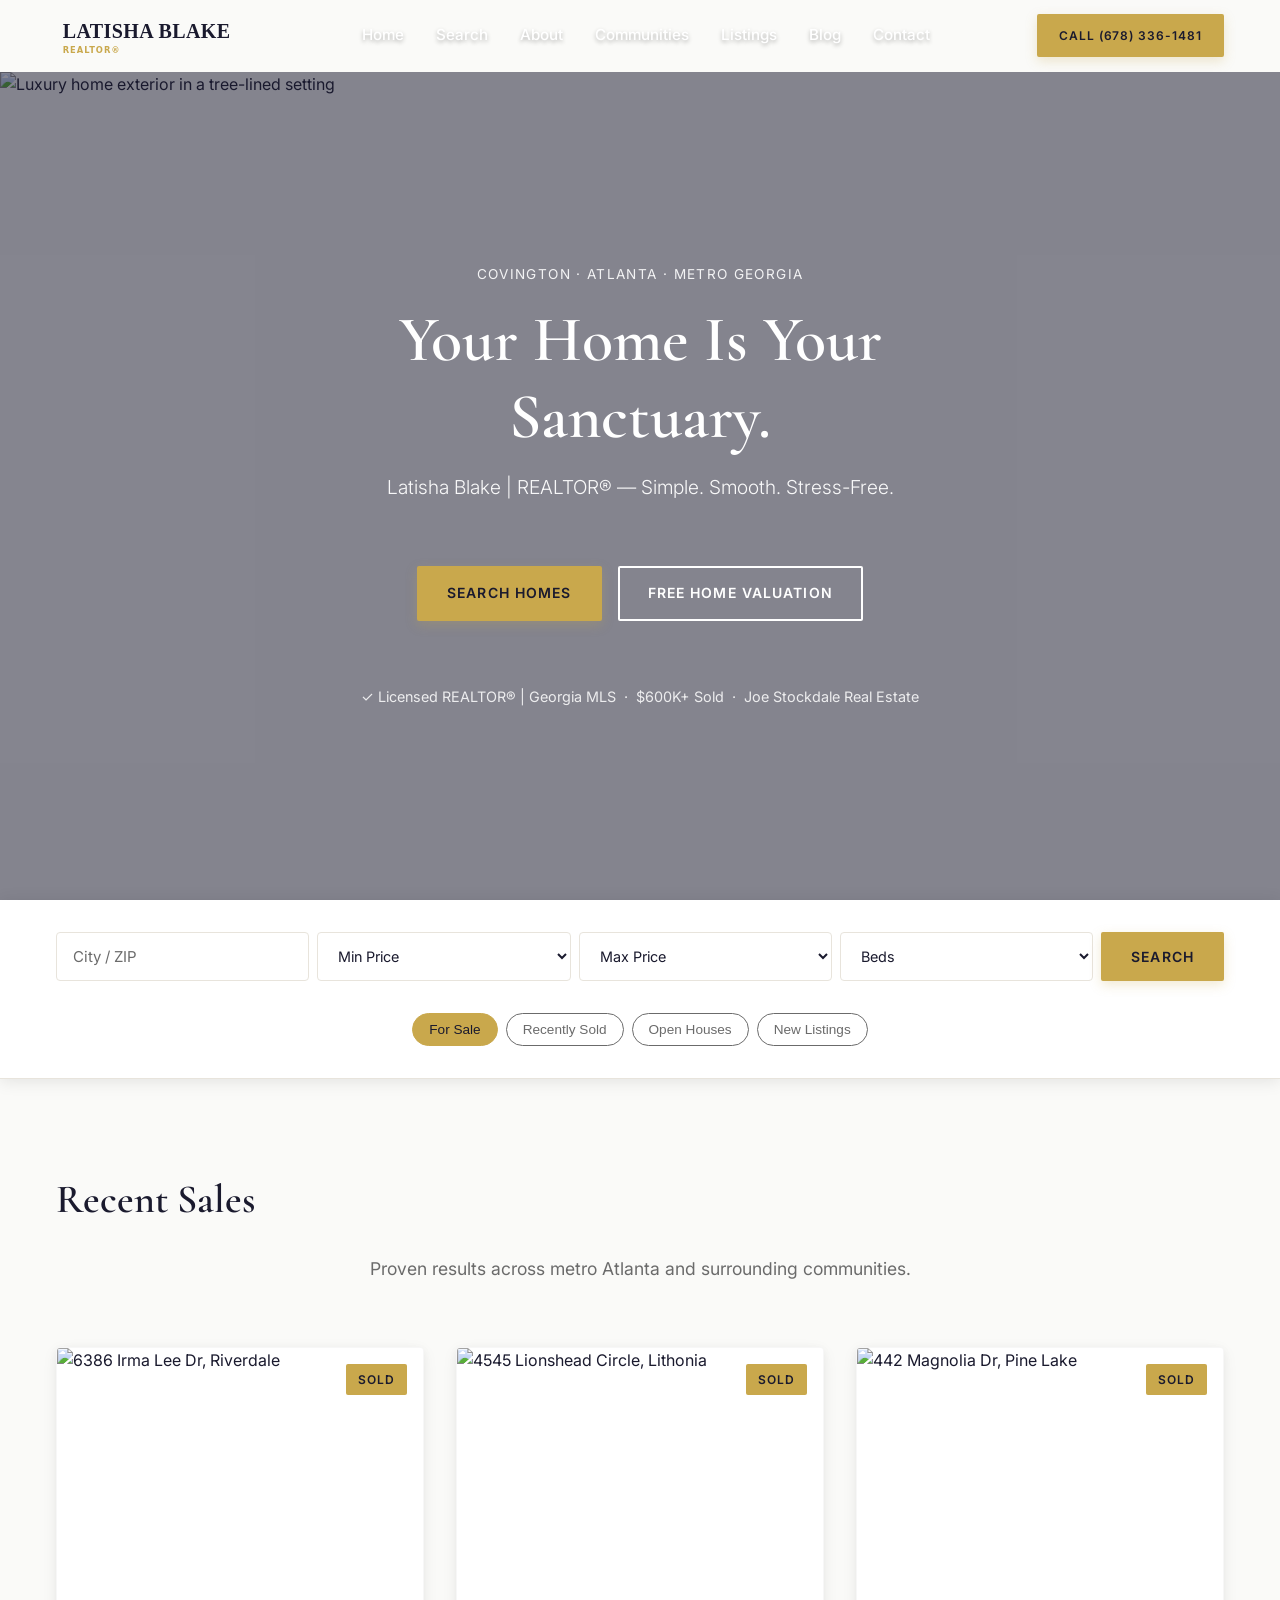
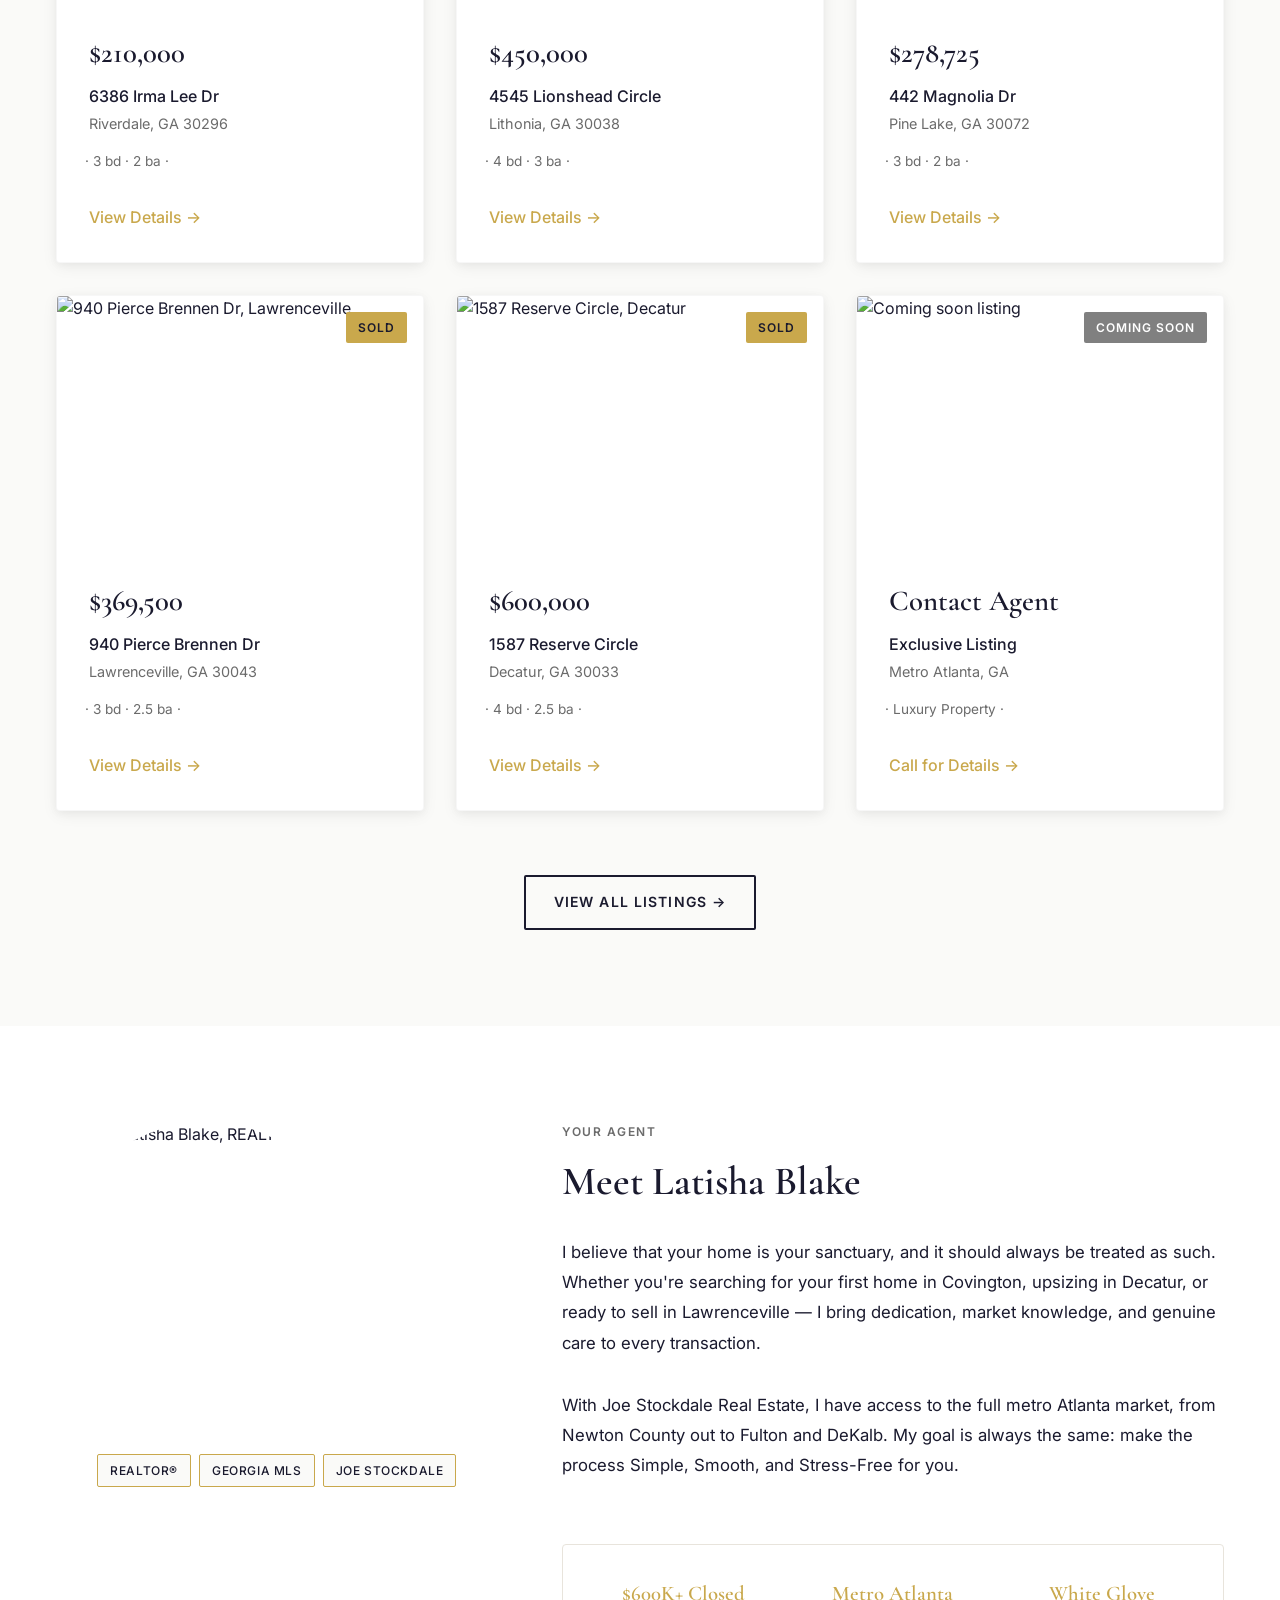
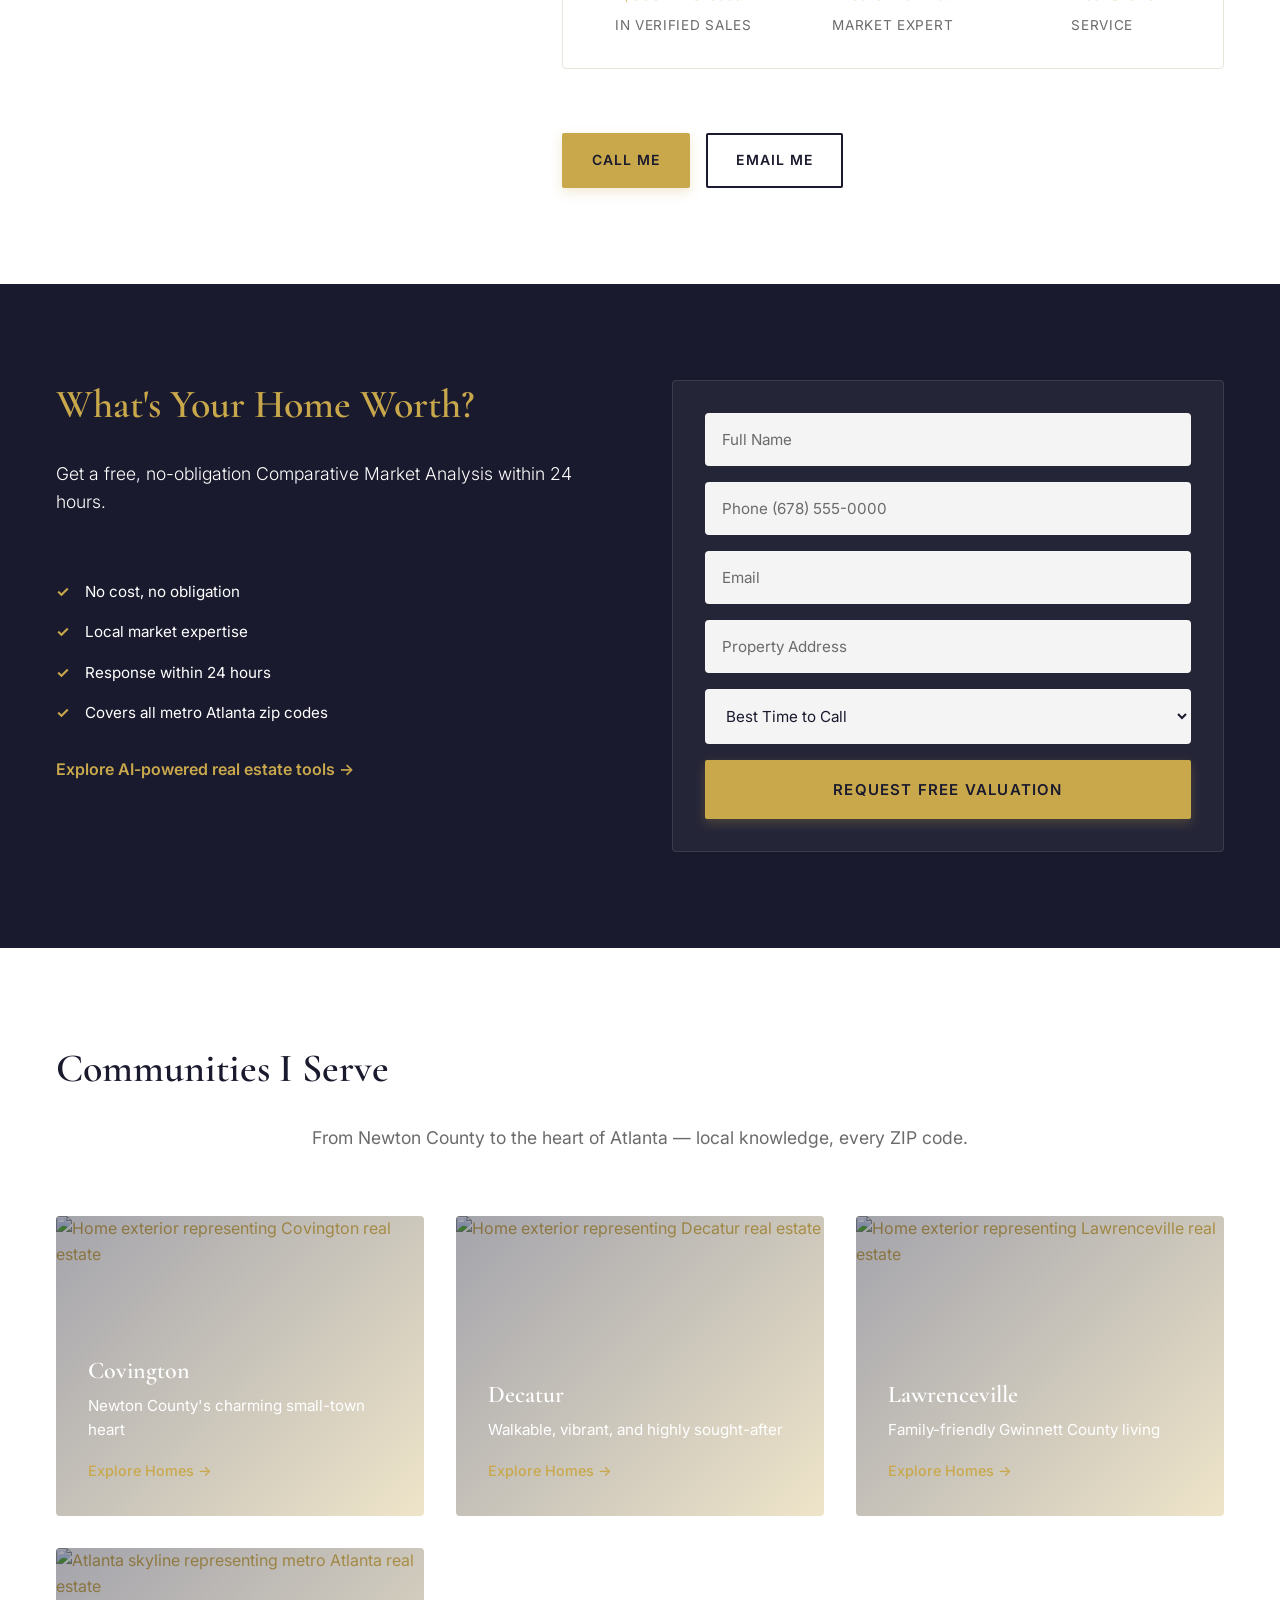
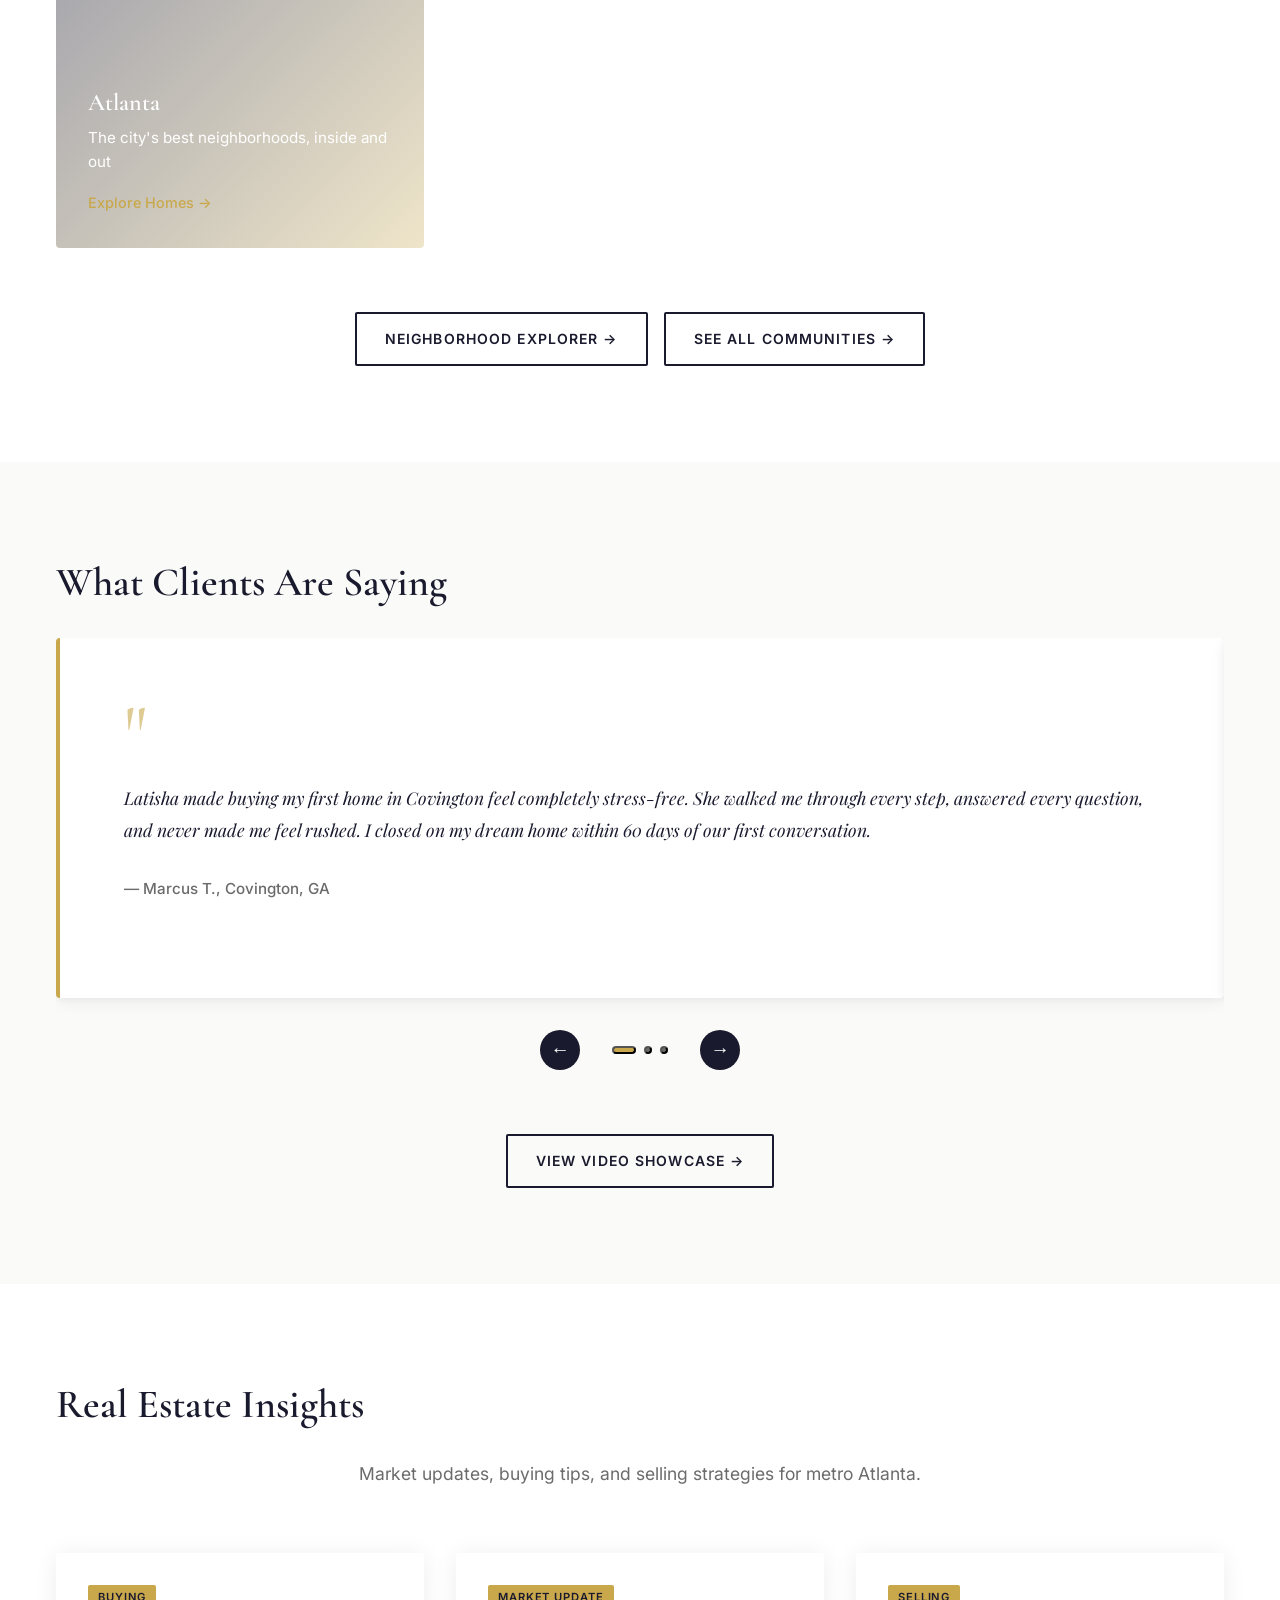
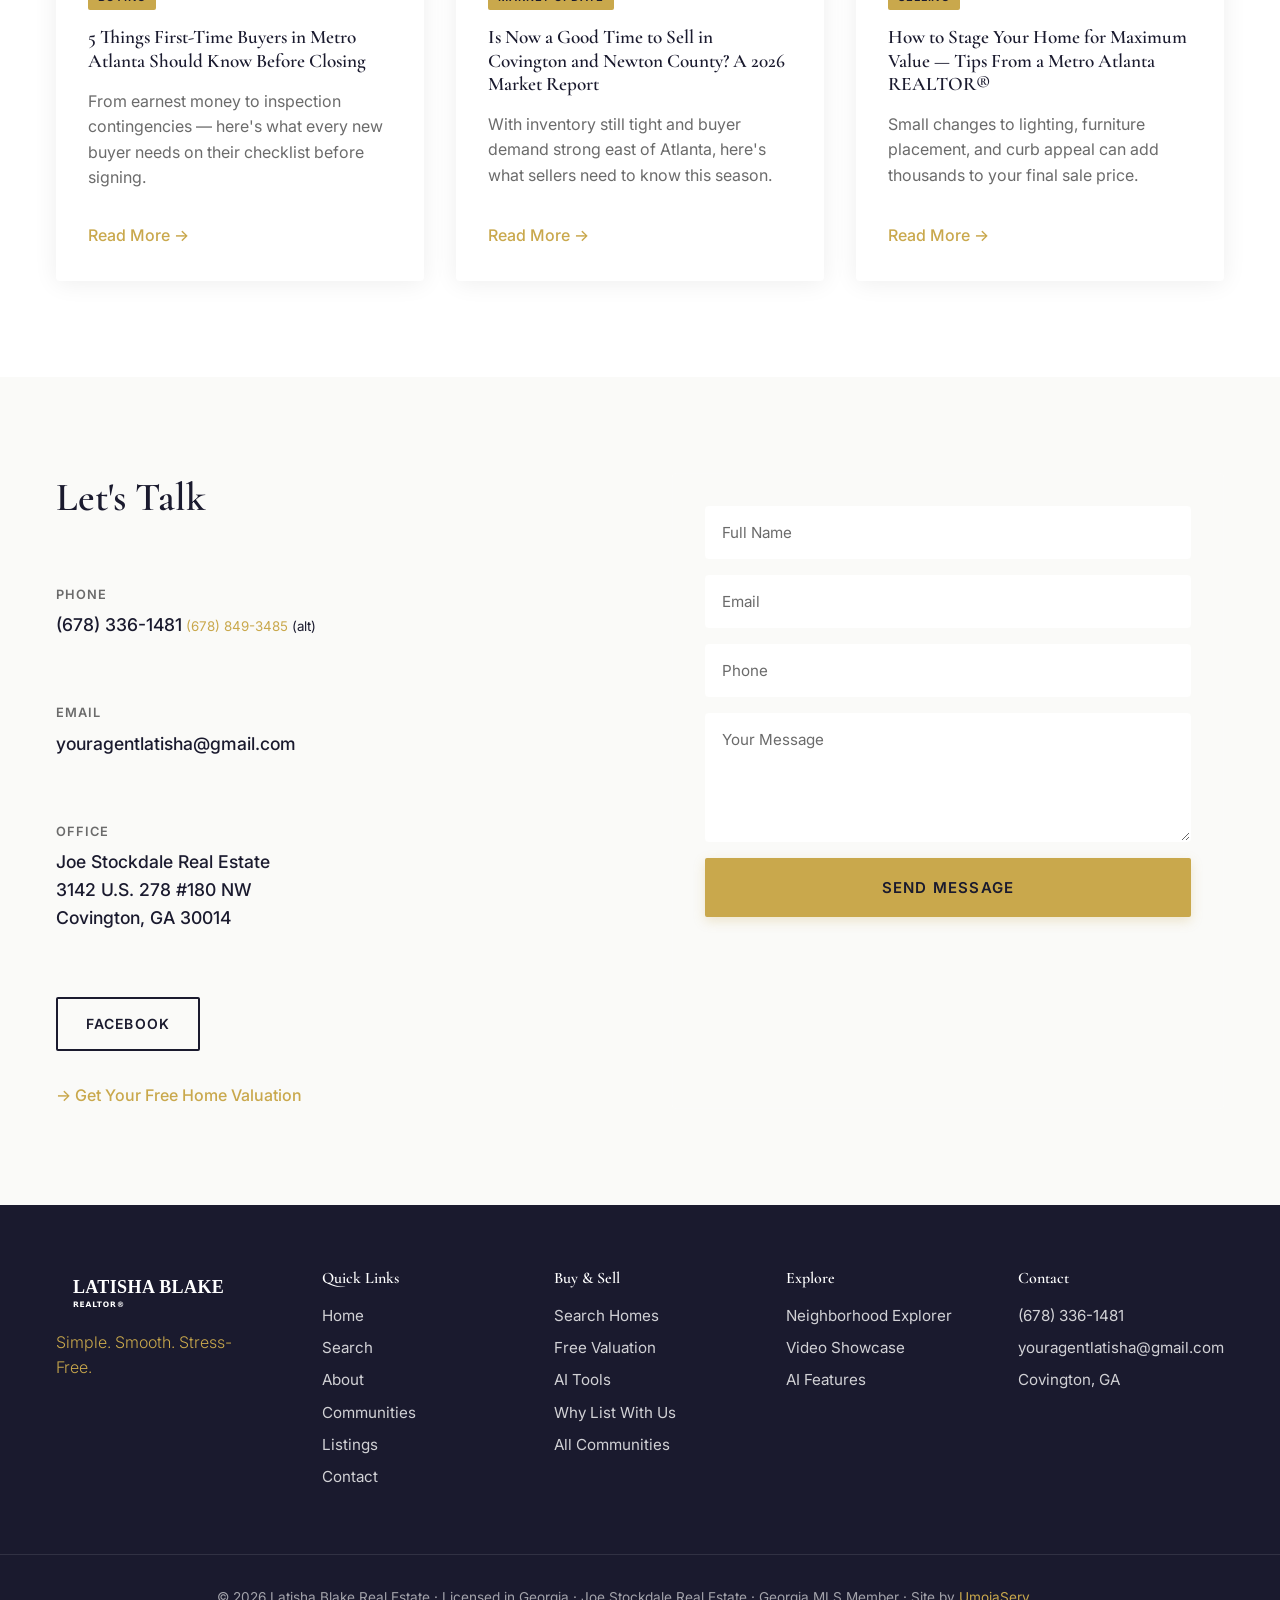
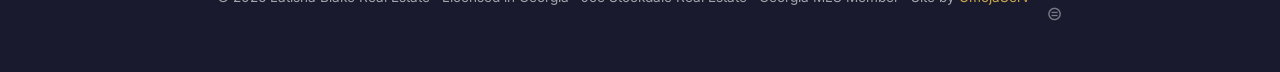
==== commit 86011c1b: "Add files via upload" ====
--- a/index.html
+++ b/index.html
@@ -346,6 +346,7 @@
             <span>Covers all metro Atlanta zip codes</span>
           </div>
         </div>
+        <a href="pages/ai-features.html" class="inline-feature-link">Explore AI-powered real estate tools →</a>
       </div>
       <form id="valuation-form" class="form-box" novalidate>
         <label for="valuation-name" class="sr-only">Full name</label>
@@ -427,6 +428,7 @@
 
       </div>
       <div class="section-cta">
+        <a href="pages/neighborhoods.html" class="btn btn-outline-navy">Neighborhood Explorer →</a>
         <a href="https://www.joestockdale.com/communities" class="btn btn-outline-navy" target="_blank" rel="noopener noreferrer">See All Communities →</a>
       </div>
     </div>
@@ -459,6 +461,9 @@
           <div class="carousel-dots" id="carousel-dots"></div>
           <button class="carousel-btn next" id="carousel-next" type="button" aria-label="Next testimonial">→</button>
         </div>
+      </div>
+      <div class="section-cta">
+        <a href="pages/video-showcase.html" class="btn btn-outline-navy">View Video Showcase →</a>
       </div>
     </div>
   </section>
@@ -564,8 +569,17 @@
         <ul>
           <li><a href="https://latishablake.joestockdale.com" target="_blank" rel="noopener noreferrer">Search Homes</a></li>
           <li><a href="#valuation">Free Valuation</a></li>
+          <li><a href="pages/ai-features.html">AI Tools</a></li>
           <li><a href="https://www.joestockdale.com/why-list-with-us" target="_blank" rel="noopener noreferrer">Why List With Us</a></li>
           <li><a href="https://www.joestockdale.com/communities" target="_blank" rel="noopener noreferrer">All Communities</a></li>
+        </ul>
+      </div>
+      <div class="footer-links-col">
+        <h4>Explore</h4>
+        <ul>
+          <li><a href="pages/neighborhoods.html">Neighborhood Explorer</a></li>
+          <li><a href="pages/video-showcase.html">Video Showcase</a></li>
+          <li><a href="pages/ai-features.html">AI Features</a></li>
         </ul>
       </div>
       <div class="footer-links-col">
--- a/assets/css/style.css
+++ b/assets/css/style.css
@@ -38,11 +38,11 @@
 
 html {
   scroll-behavior: smooth;
-  scroll-padding-top: 96px;
+  scroll-padding-top: 0;
   font-size: 16px;
 }
 
-/* Keep anchor targets fully visible below the fixed header. */
+/* Sections open at the top of the page */
 #hero,
 #search,
 #listings,
@@ -52,7 +52,7 @@
 #testimonials,
 #blog,
 #contact {
-  scroll-margin-top: 96px;
+  scroll-margin-top: 0;
 }
 
 body {
@@ -156,8 +156,20 @@
 }
 
 .section-cta {
+  display: flex;
+  justify-content: center;
+  align-items: center;
+  gap: var(--space-sm);
+  flex-wrap: wrap;
   text-align: center;
   margin-top: var(--space-lg);
+}
+
+.inline-feature-link {
+  display: inline-block;
+  margin-top: var(--space-md);
+  color: var(--color-gold);
+  font-weight: 600;
 }
 
 /* ===== BUTTONS ===== */
@@ -1220,7 +1232,7 @@
 
 .footer-content {
   display: grid;
-  grid-template-columns: 1fr 1fr 1fr 1fr;
+  grid-template-columns: 1.2fr 1fr 1fr 1fr 1fr;
   gap: var(--space-lg);
   margin-bottom: var(--space-lg);
 }
@@ -1392,7 +1404,7 @@
 
 @media (max-width: 480px) {
   html {
-    scroll-padding-top: 76px;
+    scroll-padding-top: 64px;
   }
 
   #hero,
@@ -1404,7 +1416,7 @@
   #testimonials,
   #blog,
   #contact {
-    scroll-margin-top: 76px;
+    scroll-margin-top: 64px;
   }
 
   .site-header {
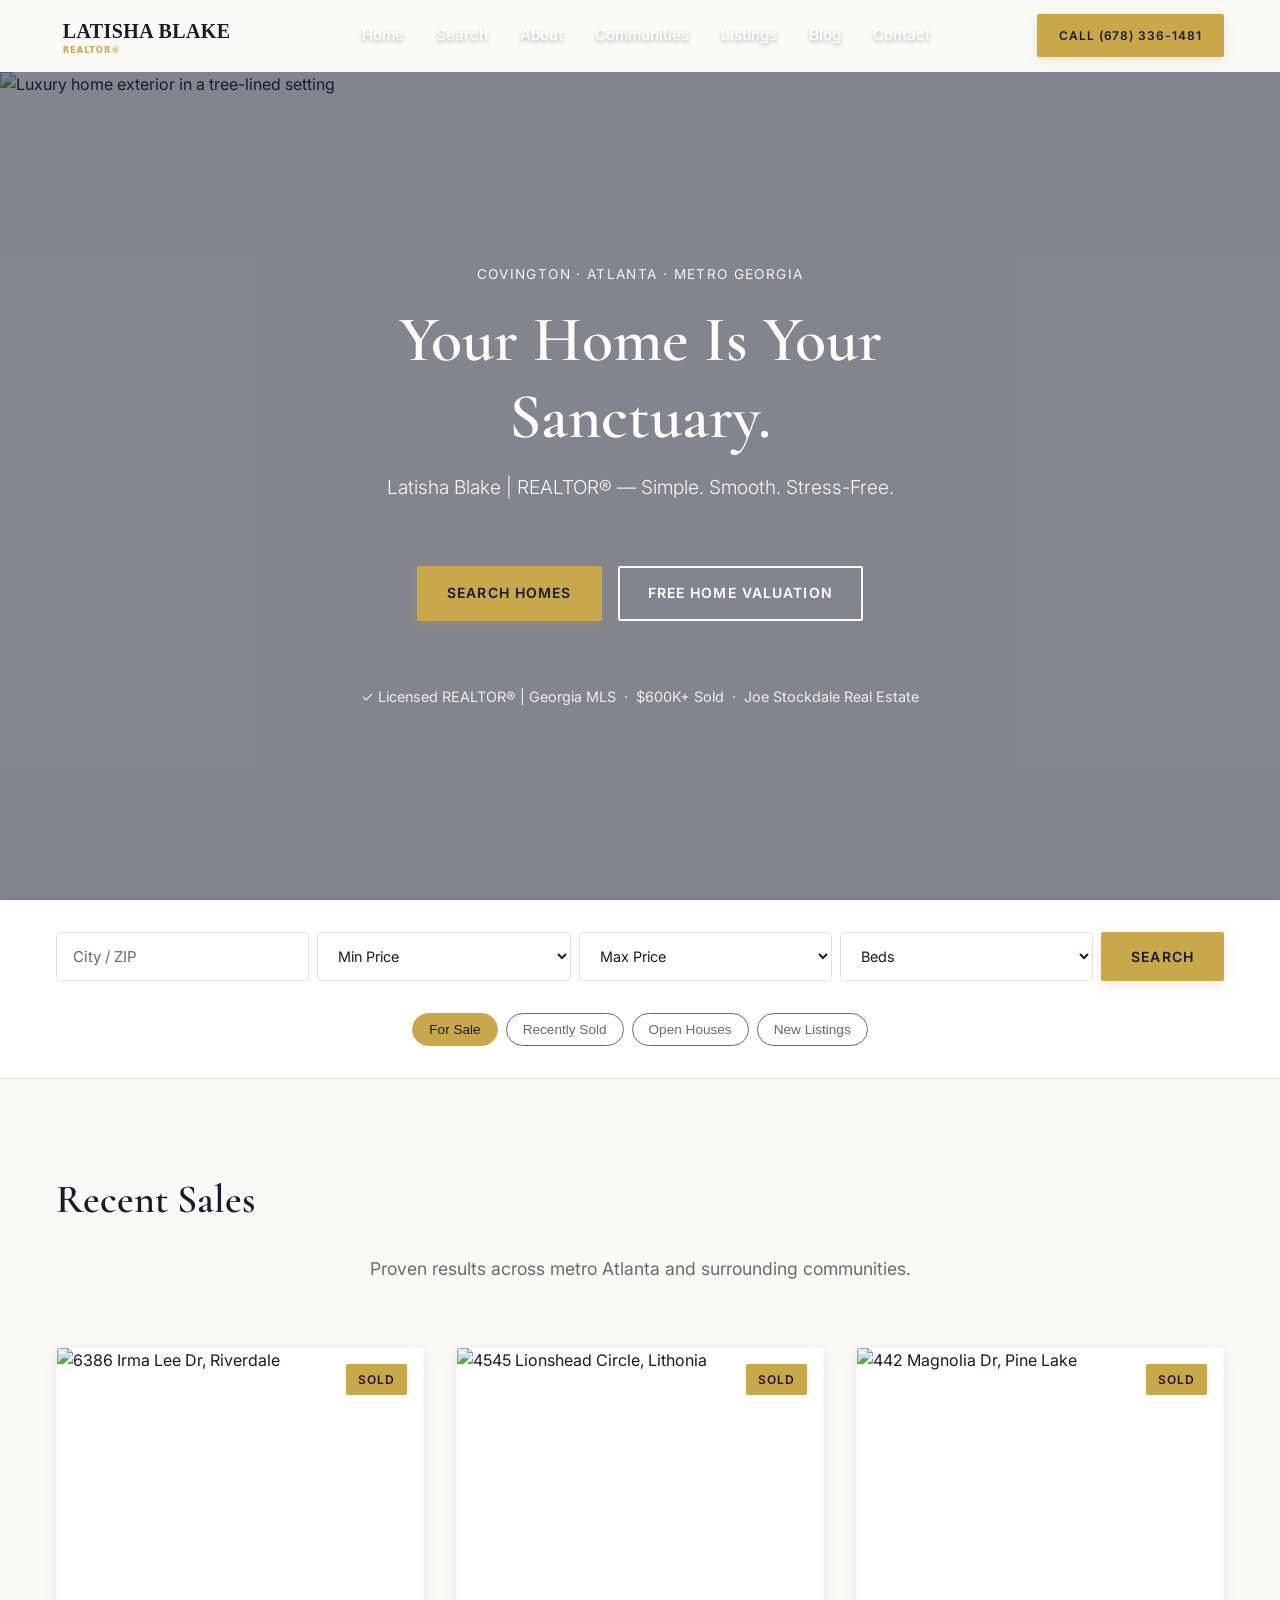
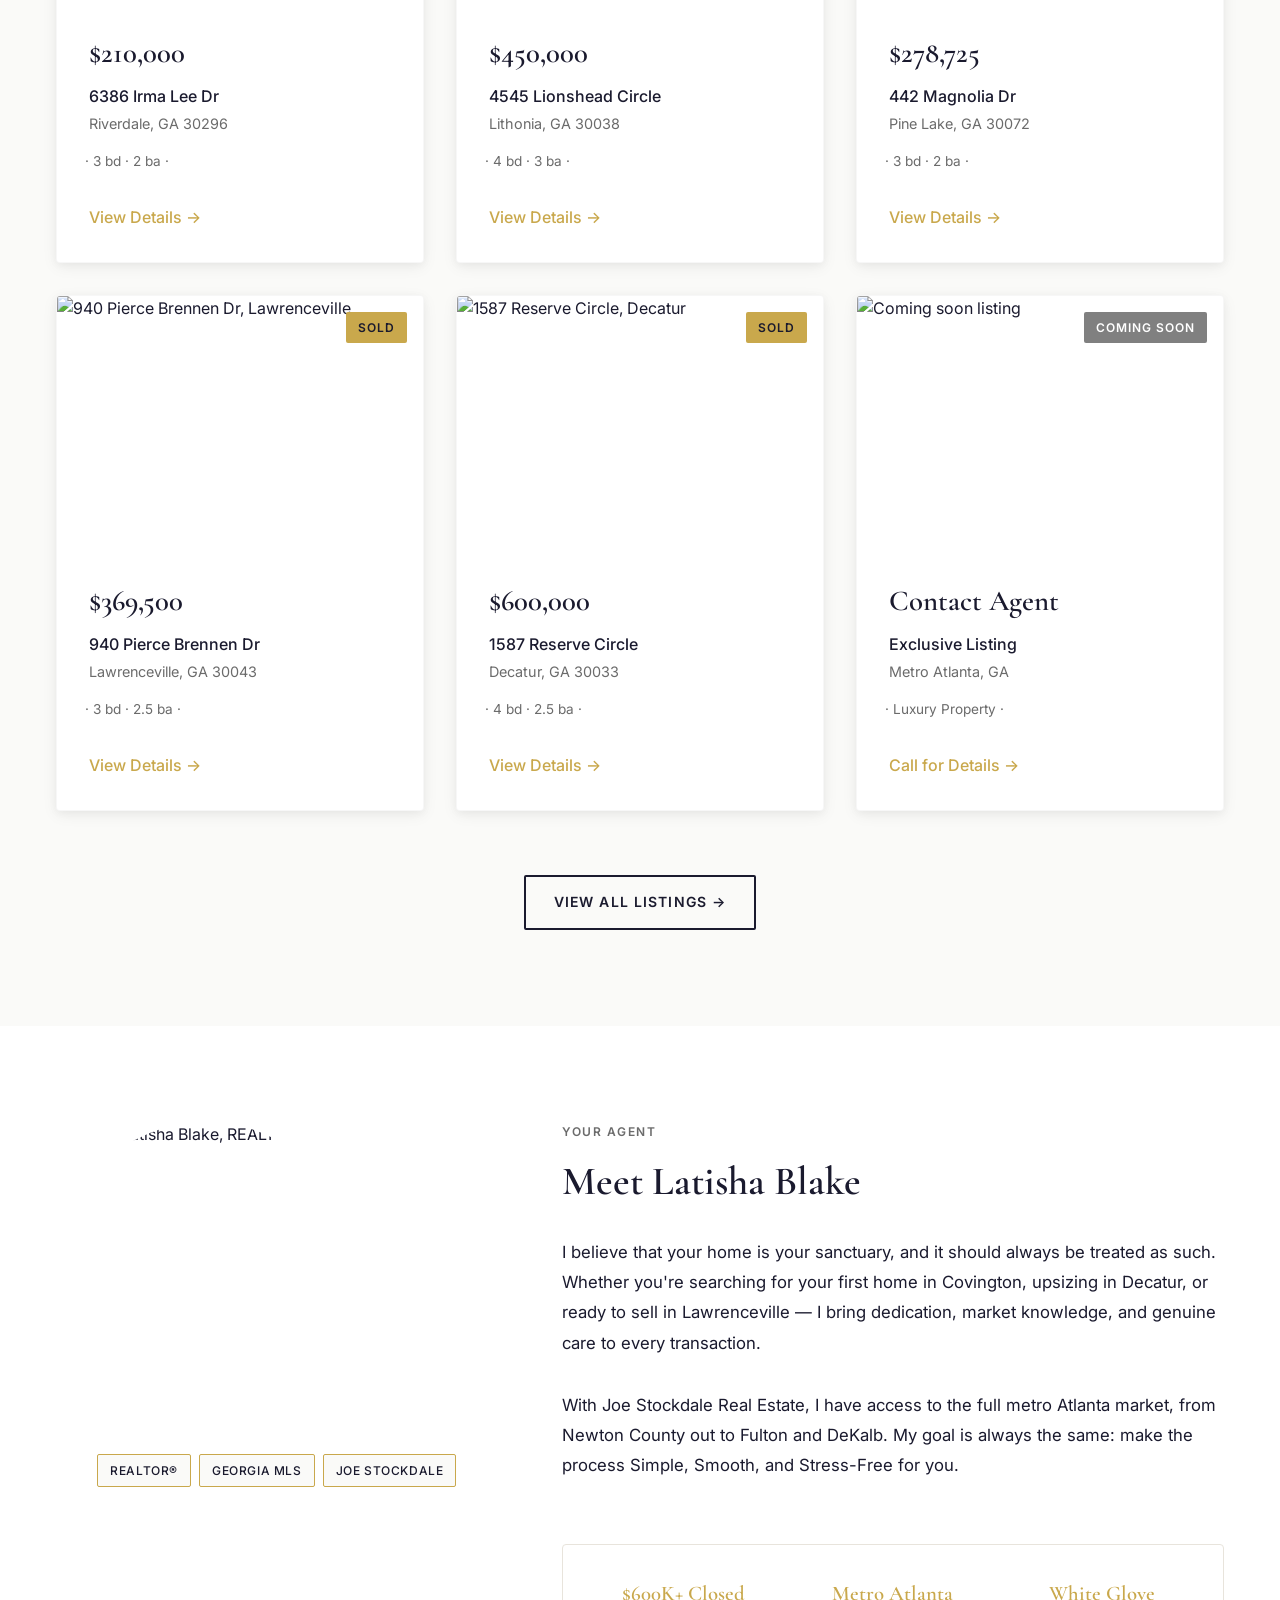
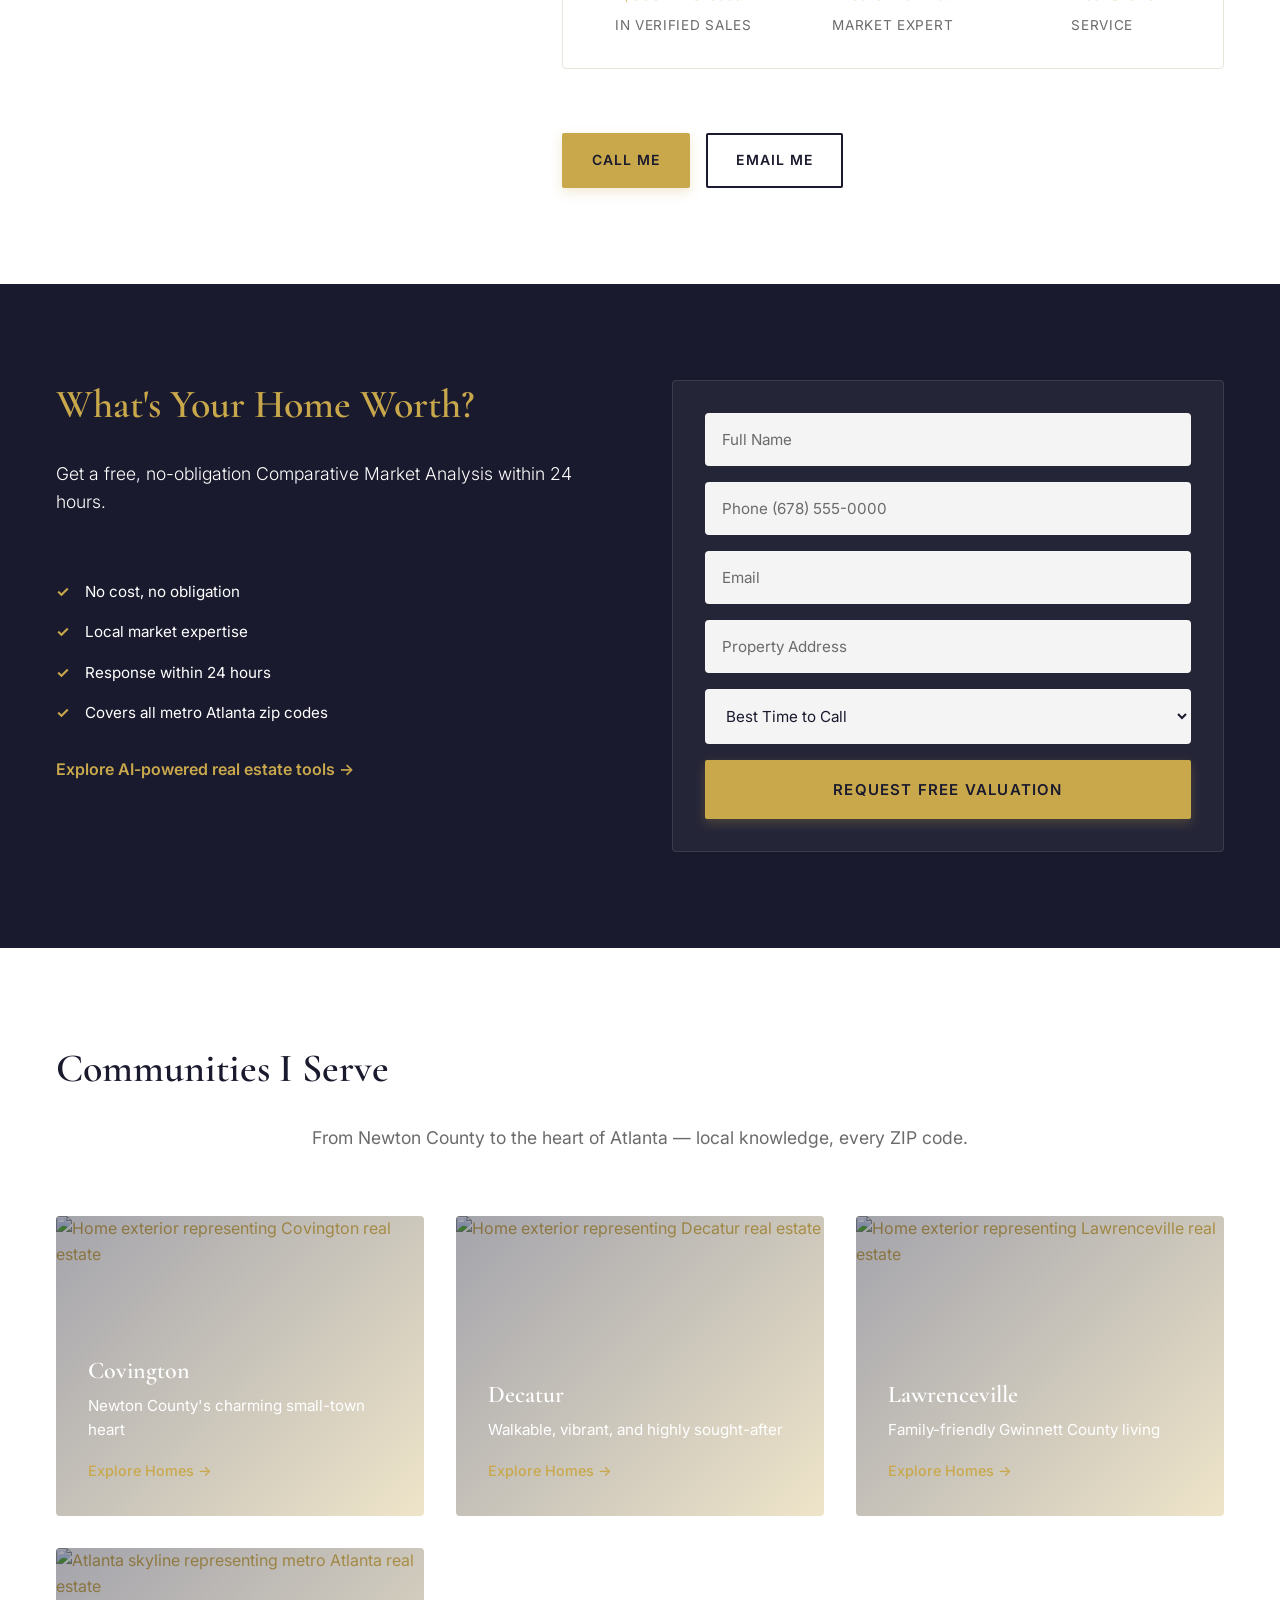
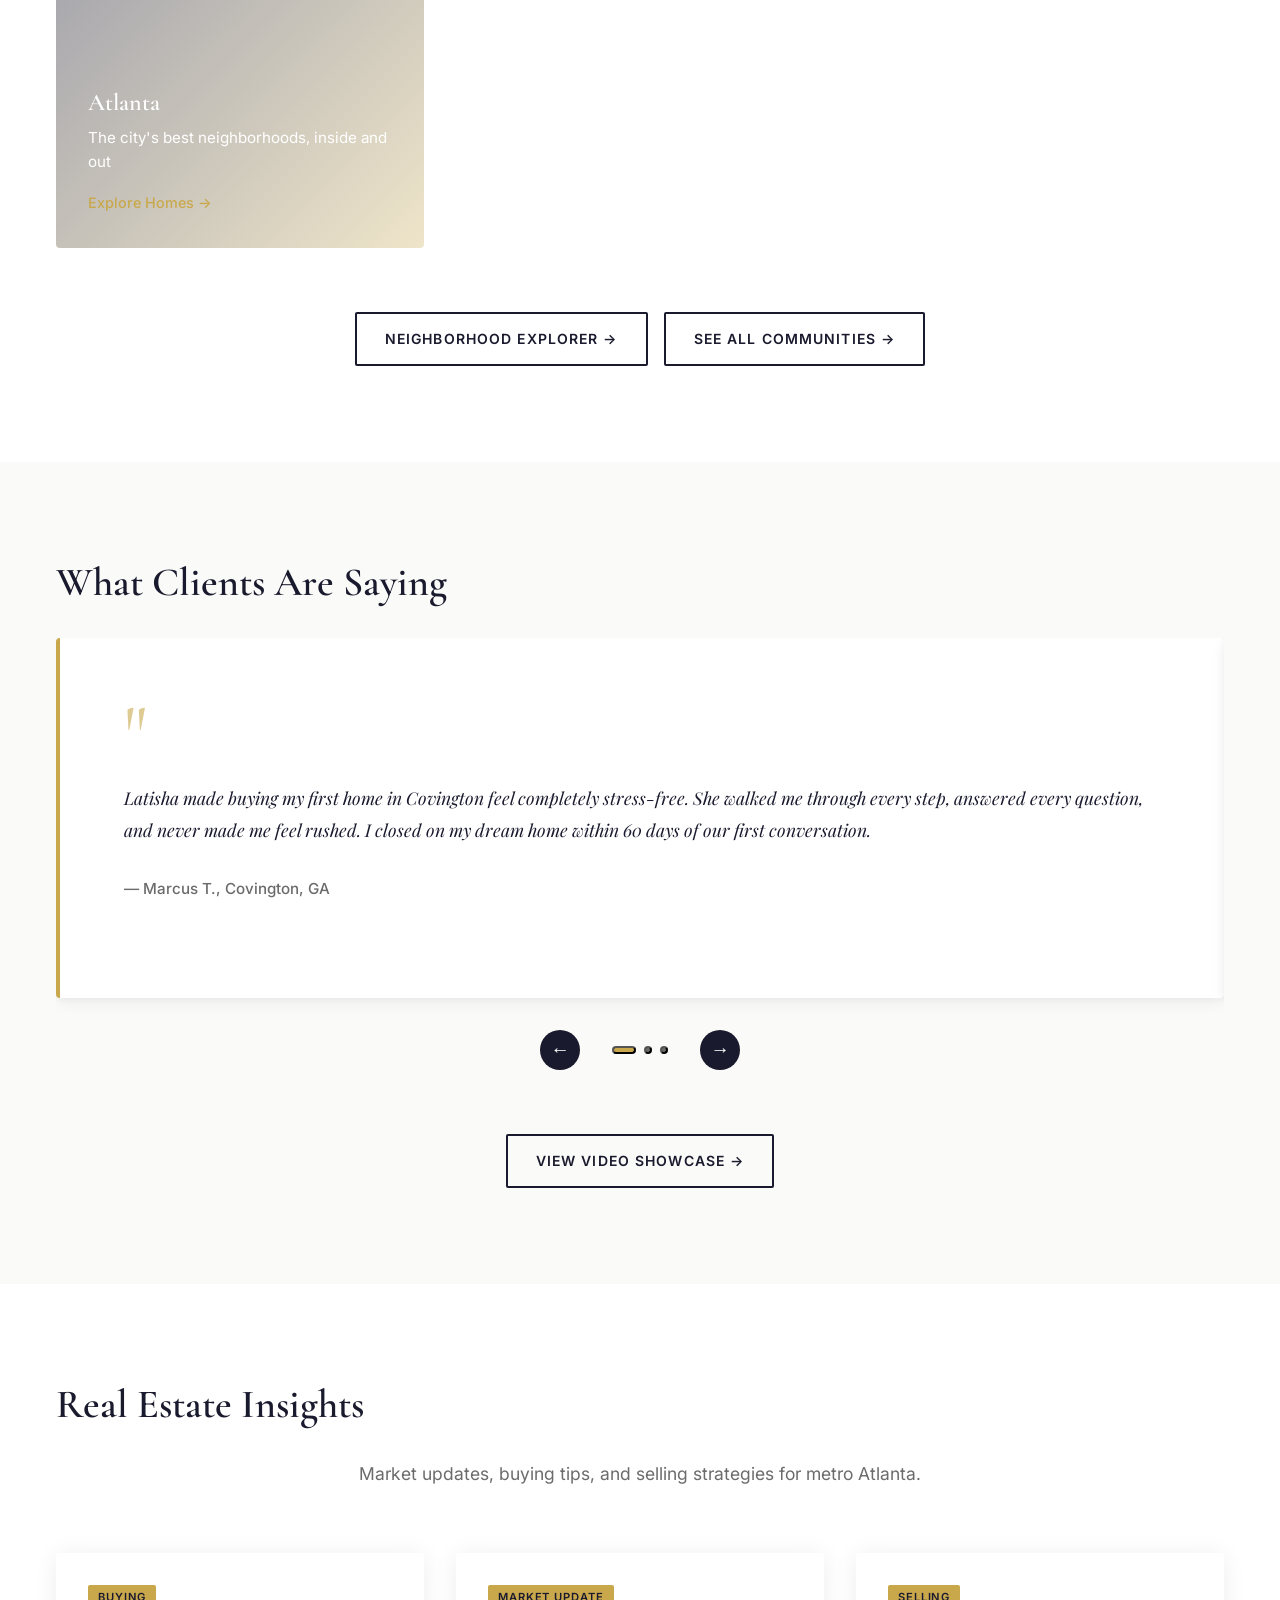
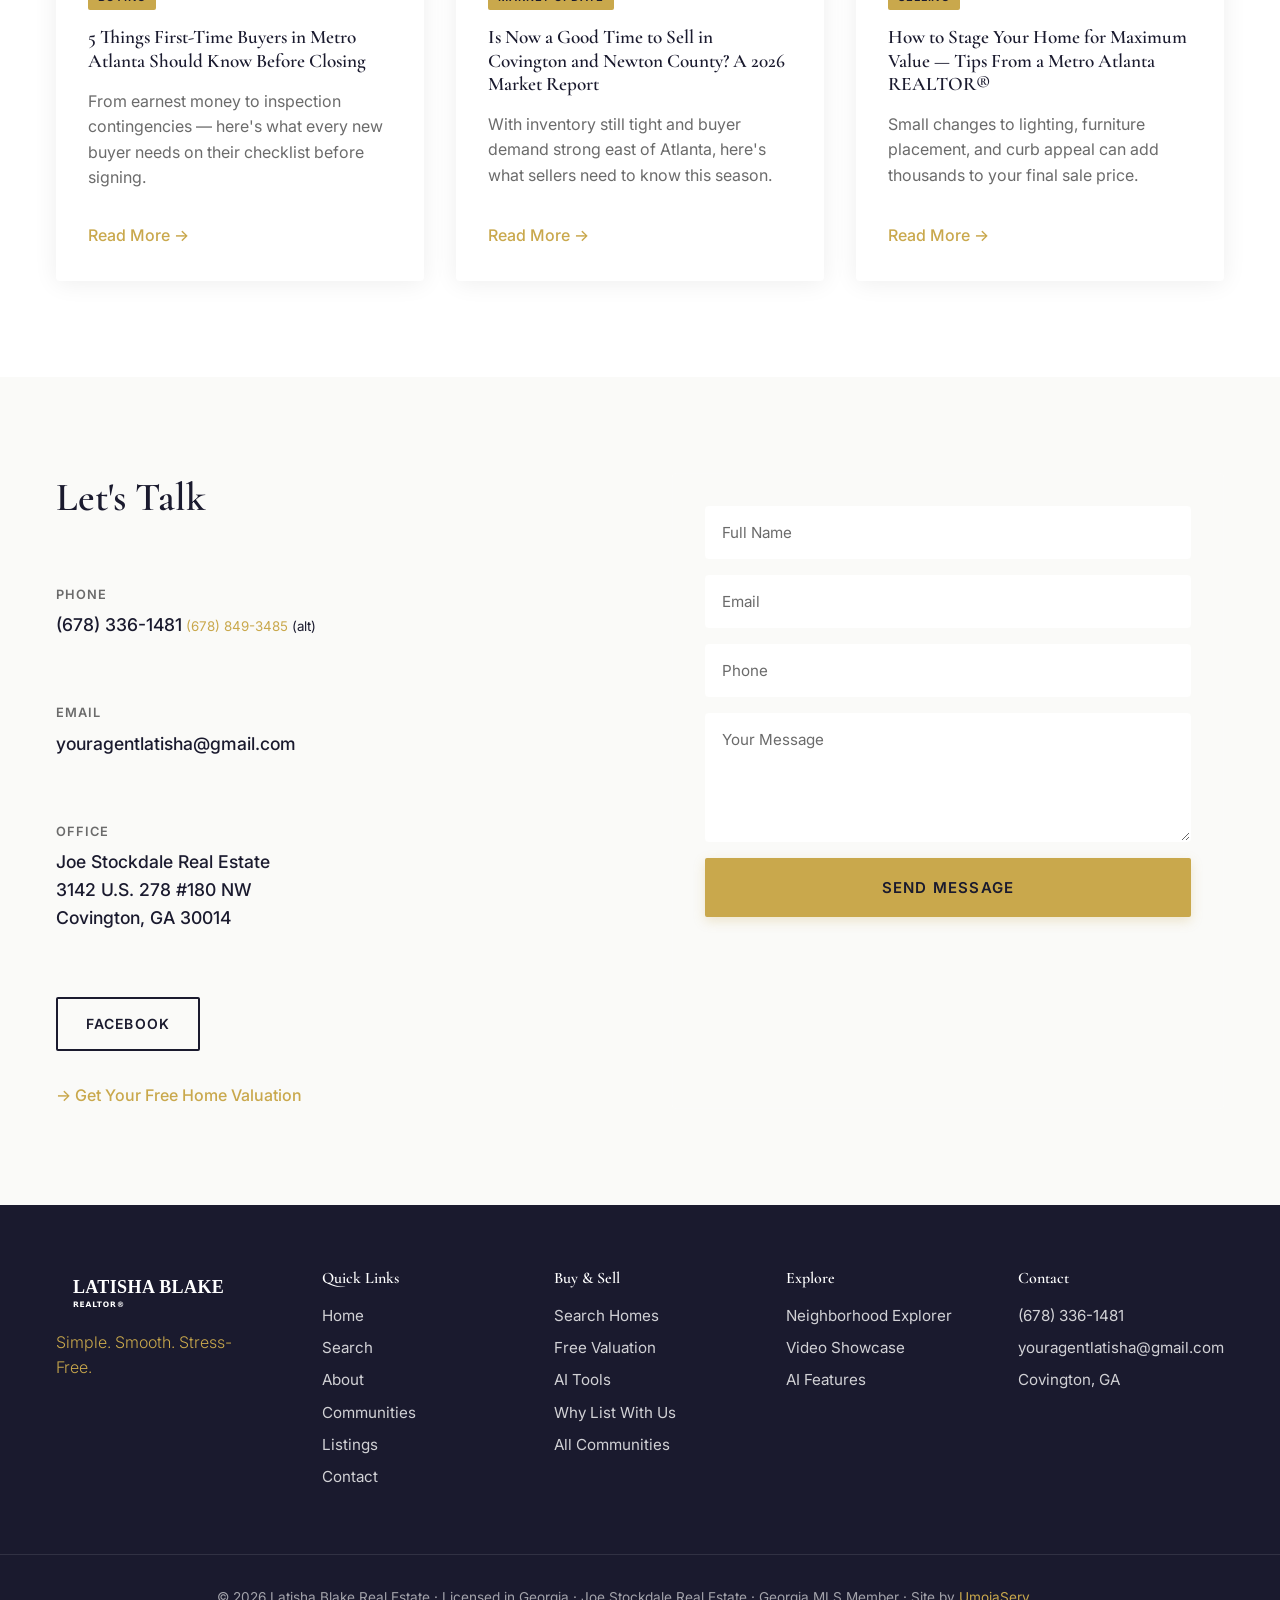
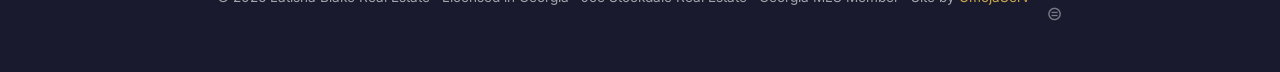
==== commit f9bebfec: "Add files via upload" ====
--- a/index.html
+++ b/index.html
@@ -598,5 +598,51 @@
   </footer>
 
   <script src="assets/js/main.js"></script>
+
+  <!-- Drift AI Chatbot (Free Tier) -->
+  <script>
+    "use strict";
+    !function() {
+      var t = window.driftt = window.drift = window.drift || [], e = !1;
+      if (!t.invoked) {
+        t.invoked = !0, t.methods = [ "identify", "config", "track", "reset", "show", "hide", "off", "on" ], t.factory = function(e) {
+          return function() {
+            var n = Array.prototype.slice.call(arguments);
+            return n.unshift(e), t.push(n), t;
+          };
+        }, t.methods.forEach(function(e) {
+          t[e] = t.factory(e);
+        }), t.load = function(t) {
+          var n = !1, r = document.createEvent("CustomEvent");
+          function o() {
+            n || (Object.defineProperty(r, "detail", {
+              value: {
+                disabled: !0
+              }
+            }), window.dispatchEvent(r));
+          }
+          function a() {
+            t(window.driftt);
+          }
+          r.initCustomEvent("driftt:load", !0, !0, null), setTimeout(function() {
+            o();
+          }, 3e3), window.addEventListener("load", function() {
+            n = !0, o(), setTimeout(a, 1);
+          });
+        };
+      }
+    }();
+    drift.SNIPPET_VERSION = '0.3.1';
+    drift.load('YOUR_DRIFT_ID_HERE');
+  </script>
+  <!-- SETUP INSTRUCTIONS FOR DRIFT:
+    1. Go to https://drift.com/
+    2. Click "Start Free"
+    3. Sign up with your email
+    4. Go to Settings > Integrations
+    5. Copy your Drift ID
+    6. Replace 'YOUR_DRIFT_ID_HERE' above with your ID
+    7. Save and refresh to see chatbot in bottom-right
+  -->
 </body>
 </html>
--- a/assets/css/style.css
+++ b/assets/css/style.css
@@ -528,8 +528,7 @@
 
 /* ===== SEARCH SECTION ===== */
 .search-section {
-  position: sticky;
-  top: 72px;
+  position: static;
   background: var(--color-white);
   border-bottom: 1px solid var(--color-border);
   padding: var(--space-md) 0;
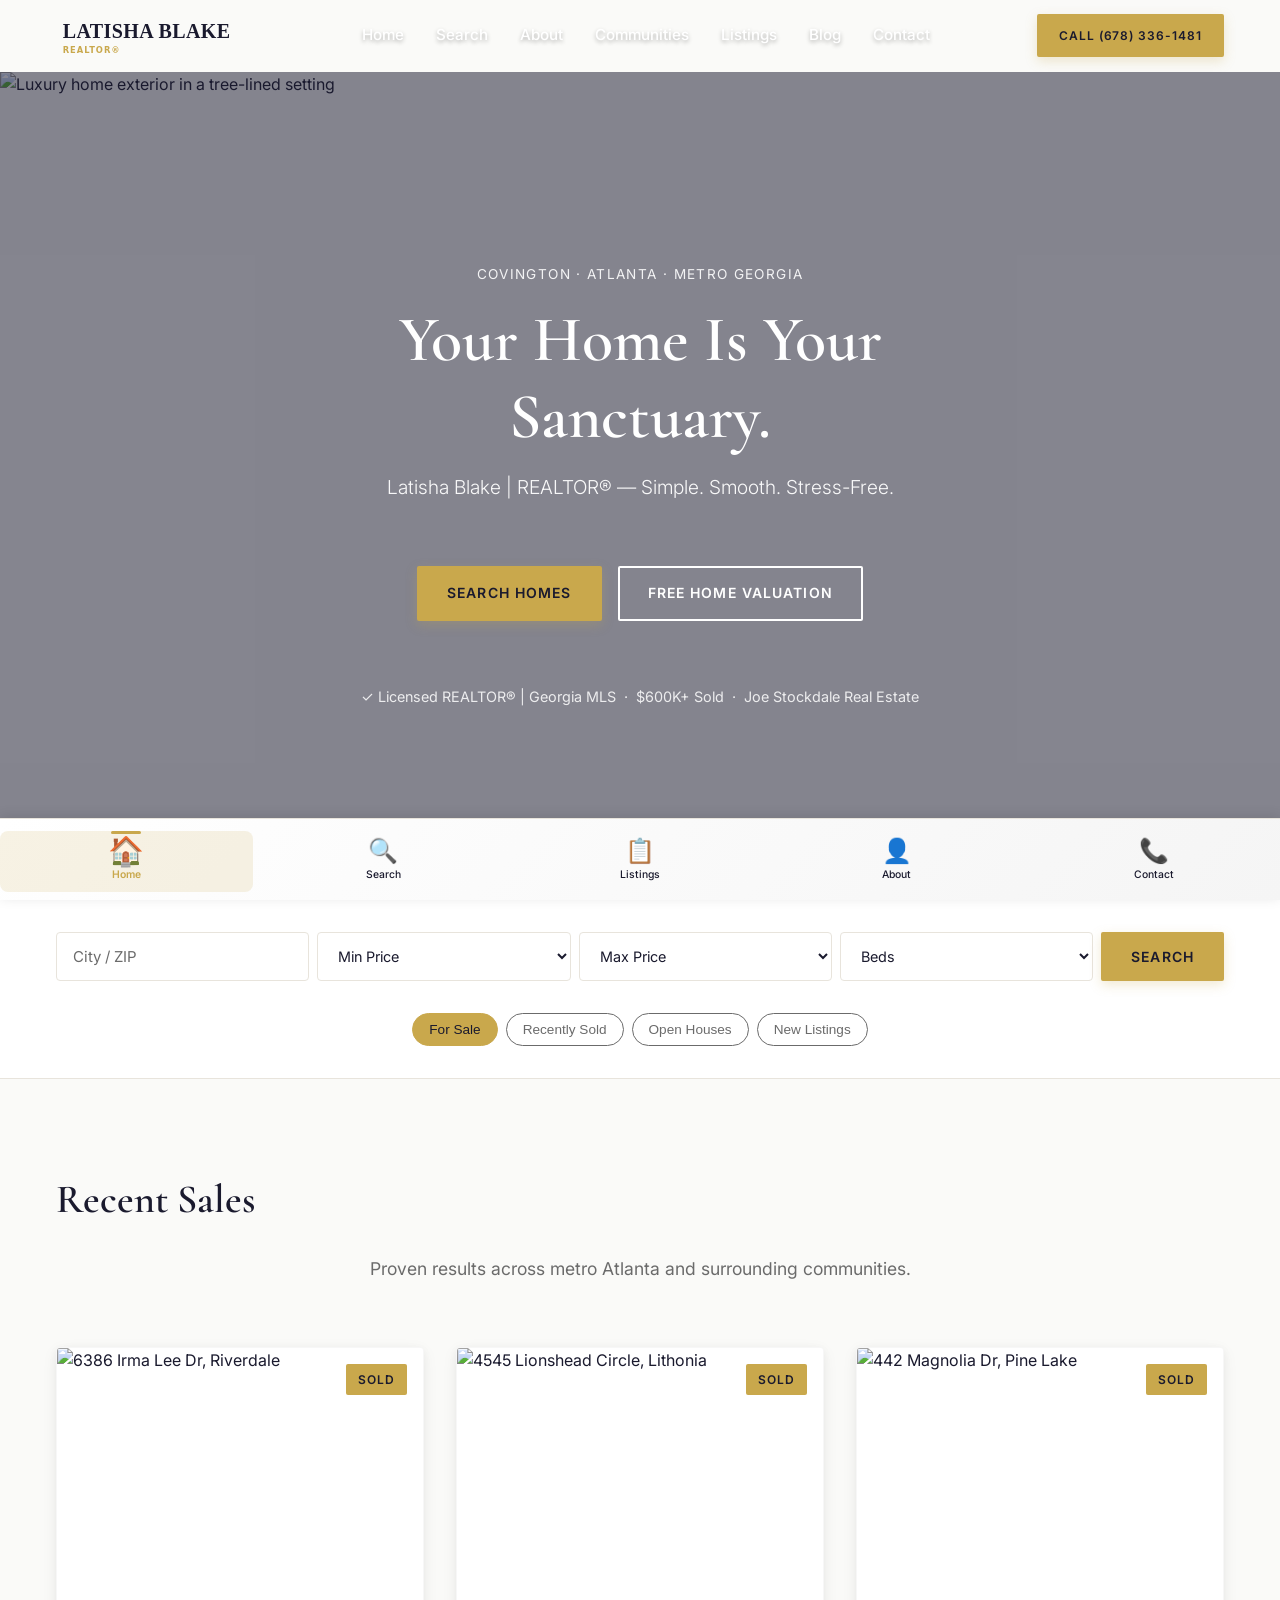
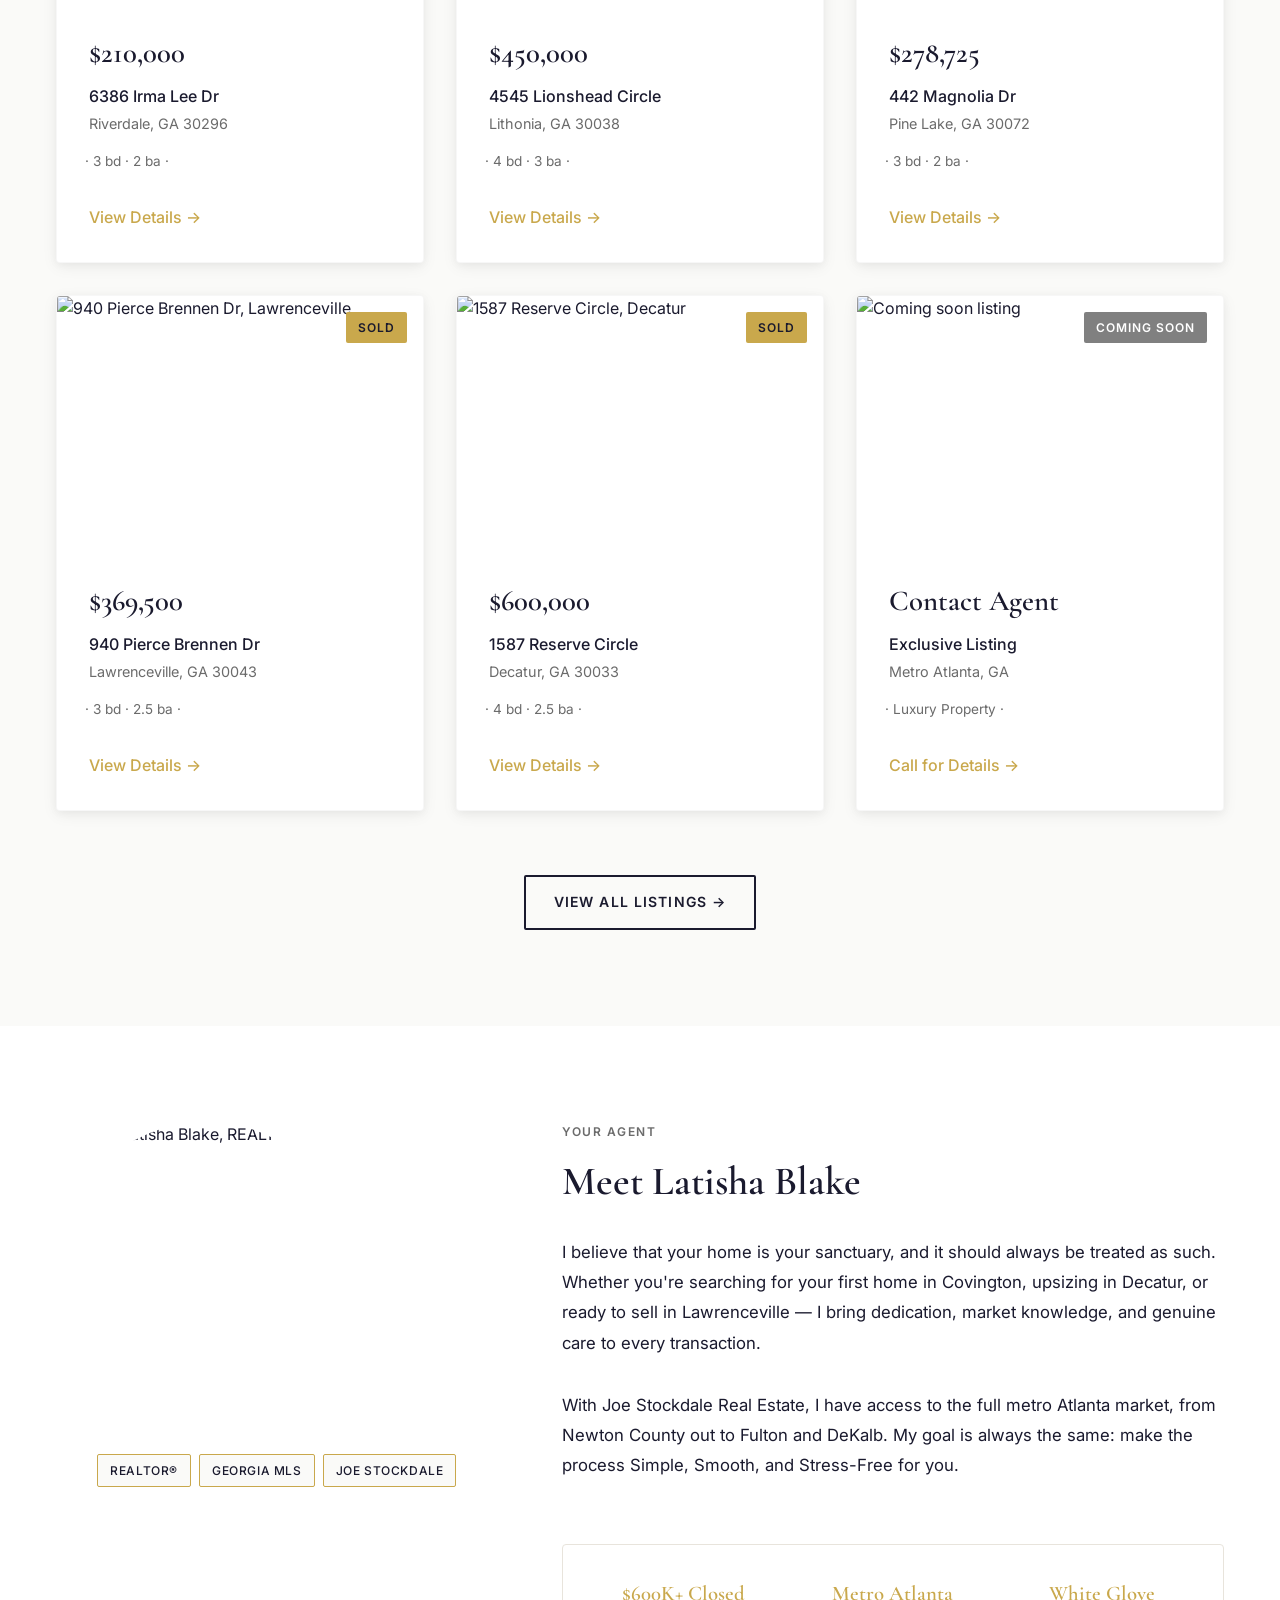
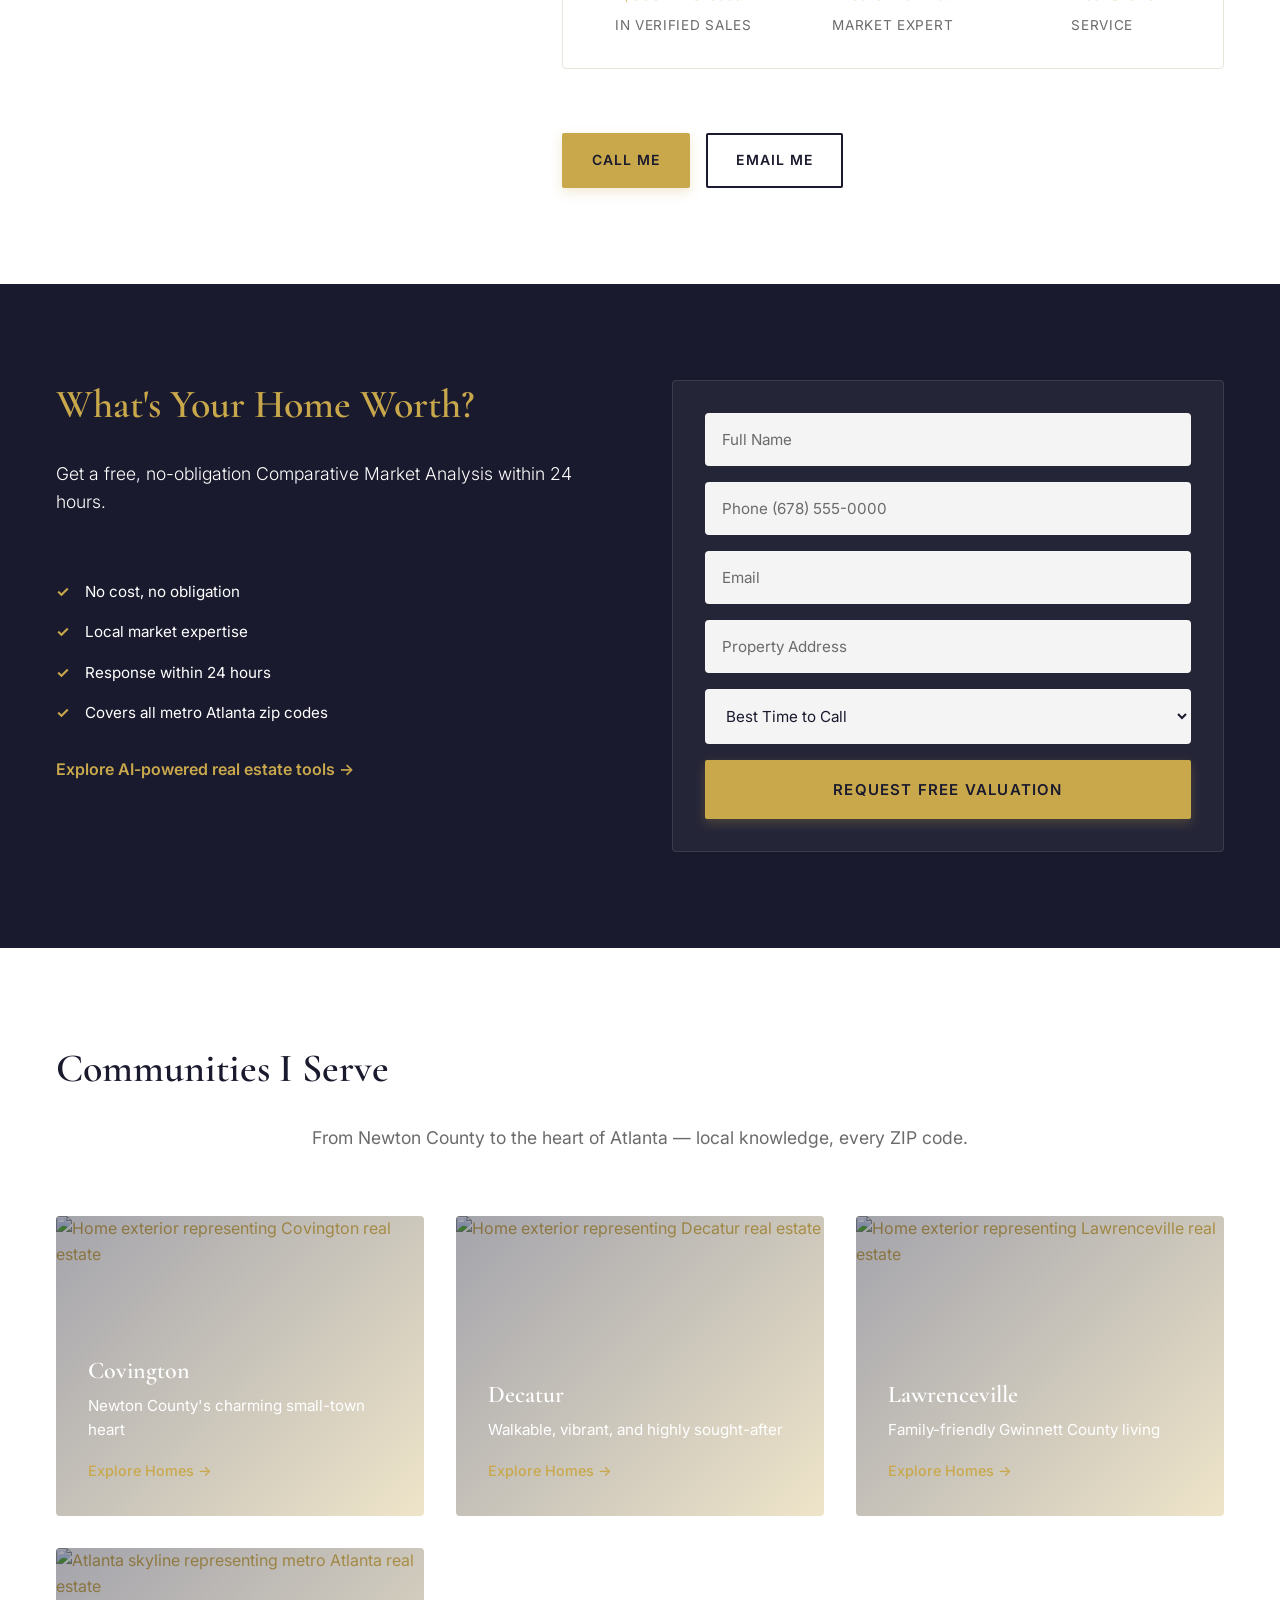
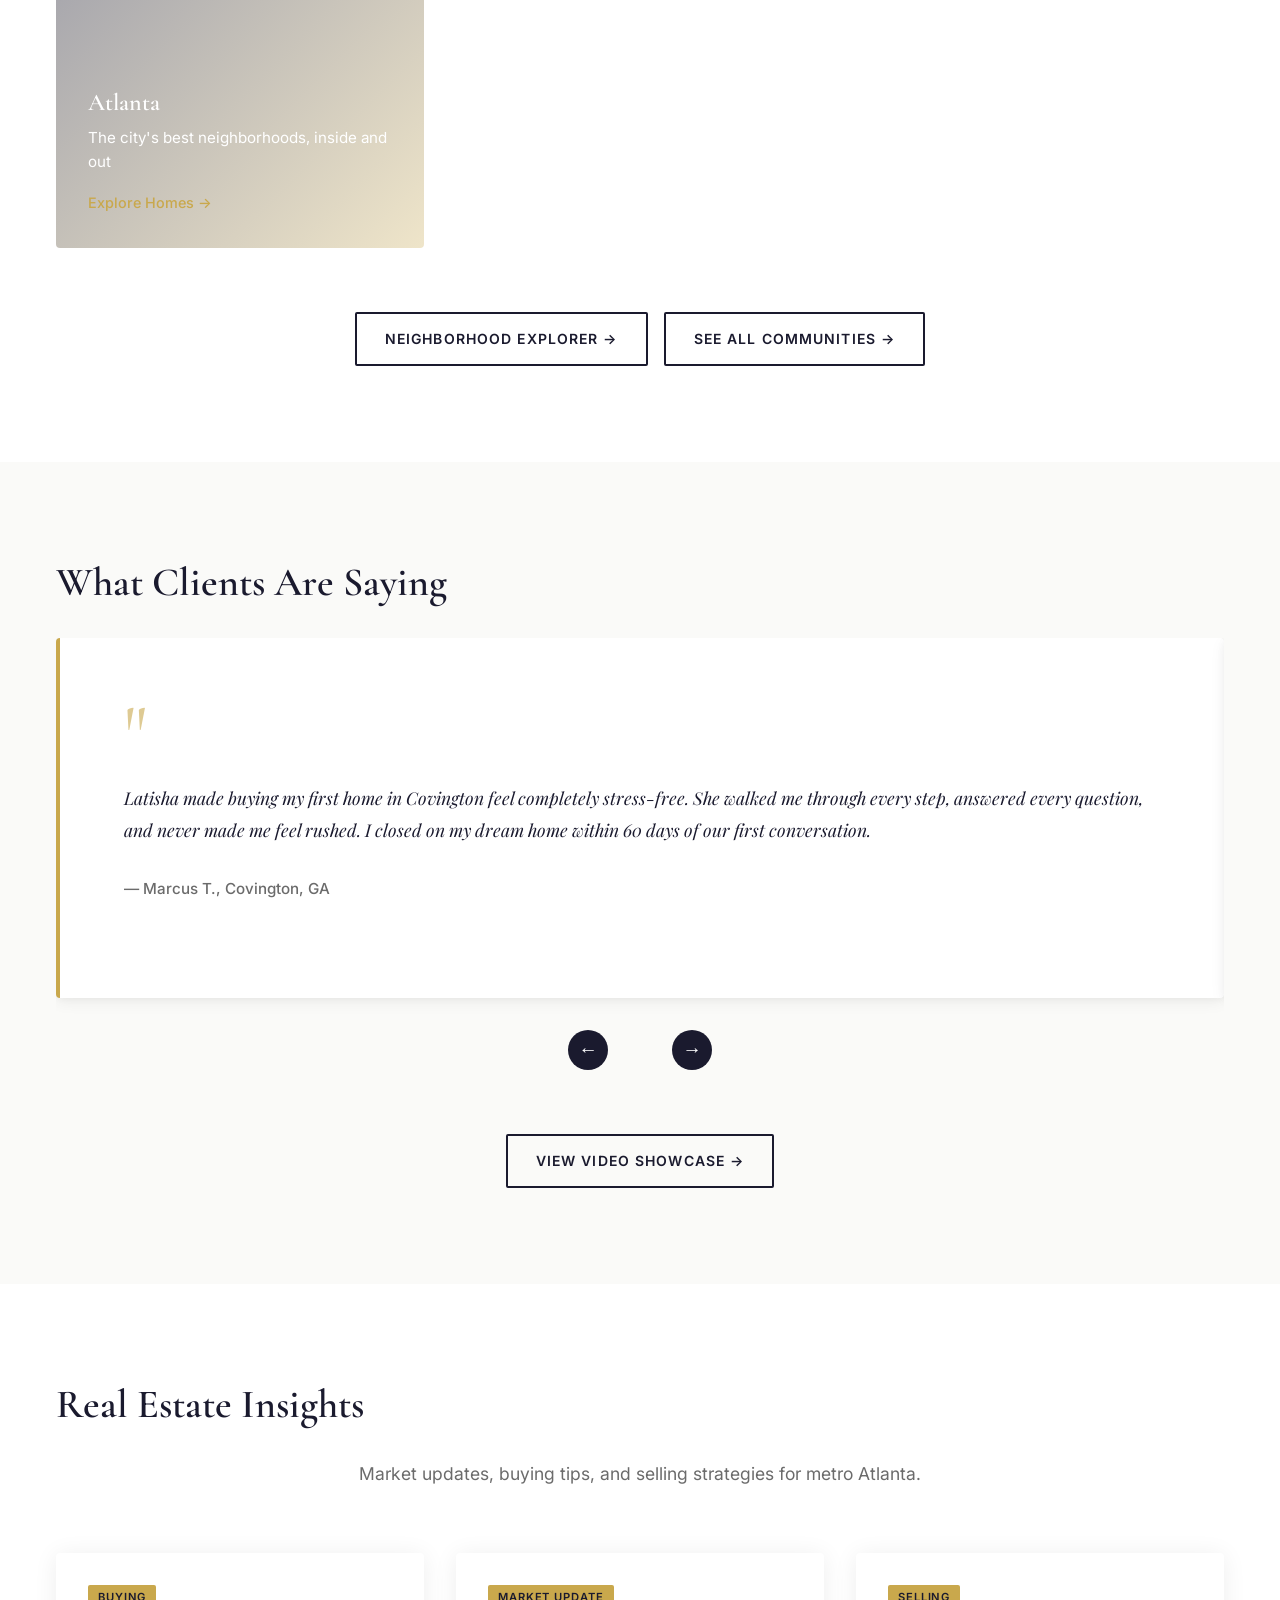
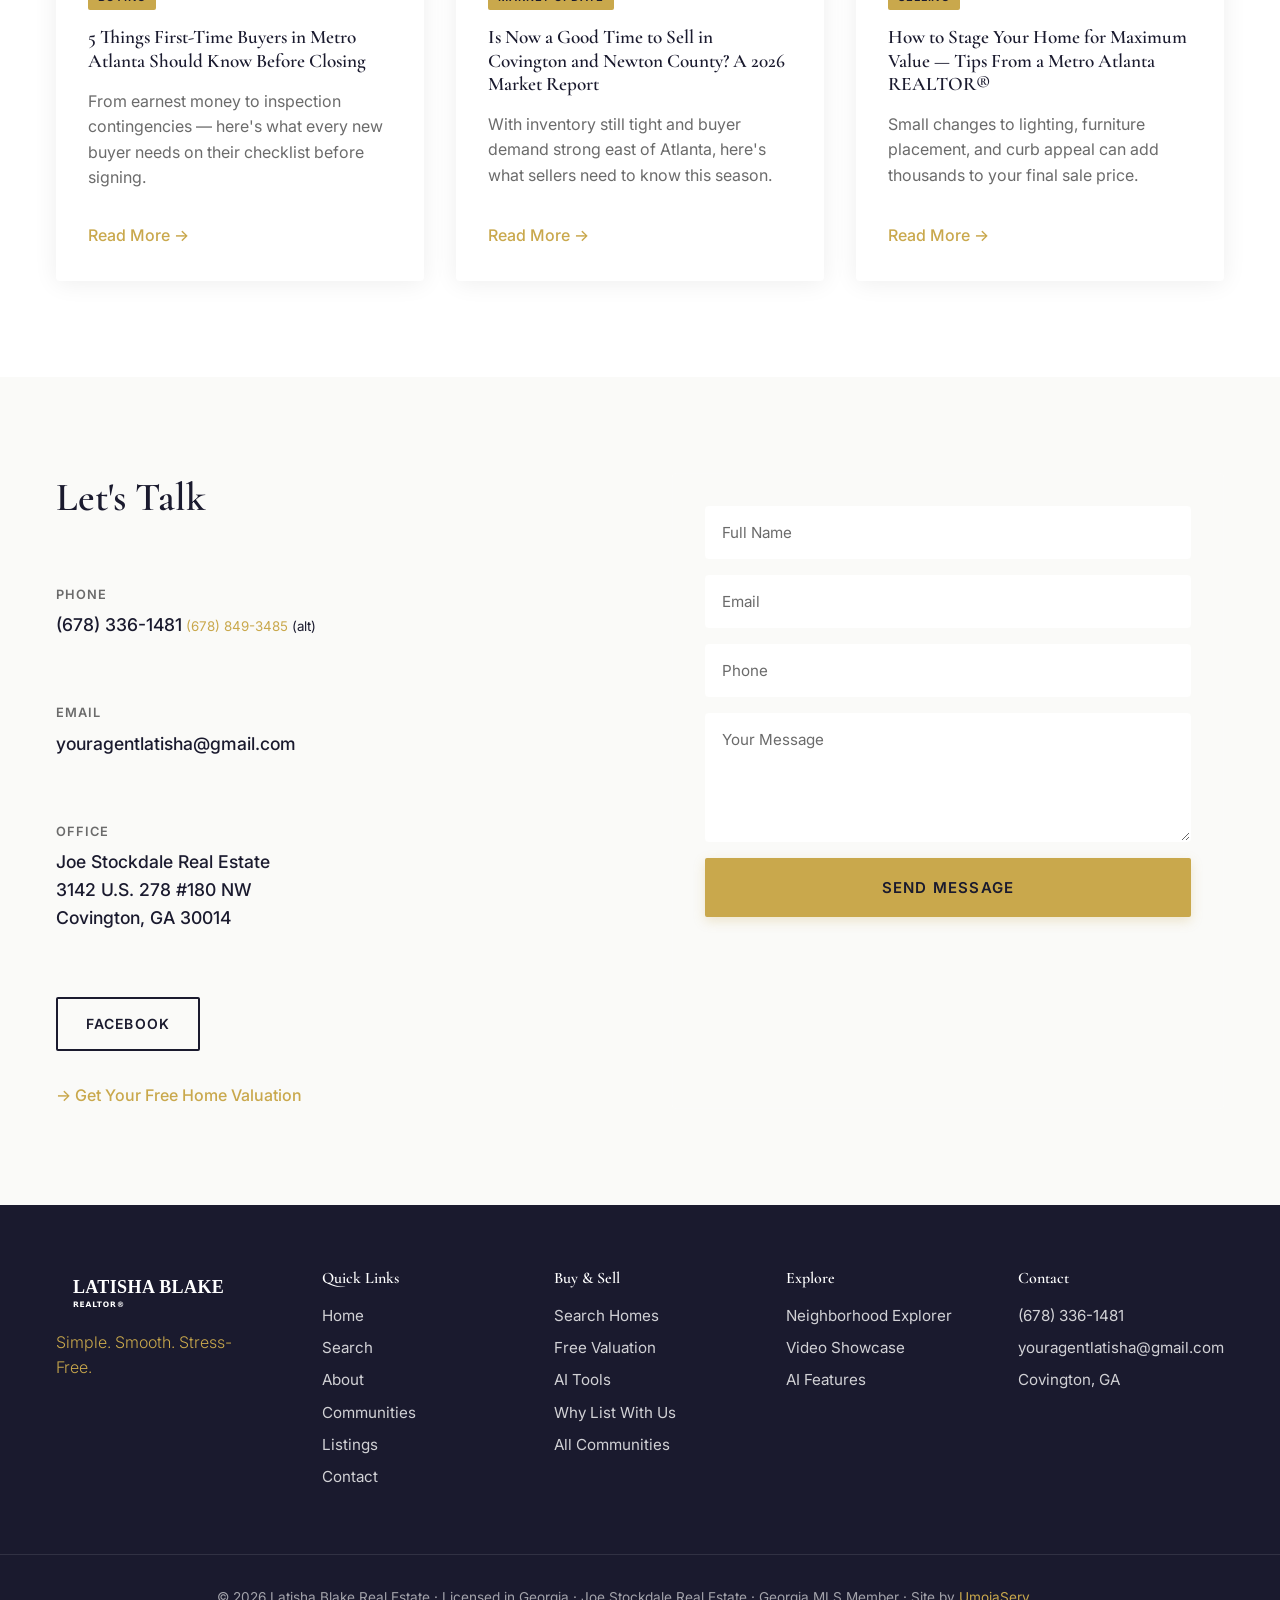
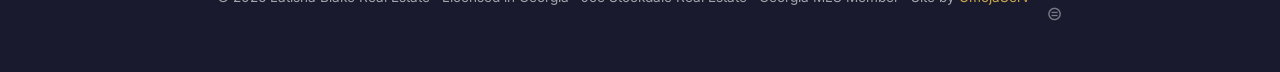
==== commit 6650af89: "Add files via upload" ====
--- a/index.html
+++ b/index.html
@@ -107,7 +107,34 @@
     <a href="#listings" class="nav-overlay-link">Listings</a>
     <a href="#blog" class="nav-overlay-link">Blog</a>
     <a href="#contact" class="nav-overlay-link">Contact</a>
+    <a href="pages/ai-features.html" class="nav-overlay-link">AI Tools</a>
     <a href="tel:6783361481" class="btn btn-gold nav-overlay-cta">Call (678) 336-1481</a>
+  </nav>
+
+  <!-- Mobile Bottom Navigation Bar (Fancy Mobile Nav) -->
+  <nav class="mobile-bottom-nav active" id="mobile-bottom-nav" aria-label="Quick navigation">
+    <div class="bottom-nav-items">
+      <a href="#hero" class="bottom-nav-item active" data-section="hero" aria-label="Home">
+        <span class="bottom-nav-icon">🏠</span>
+        <span>Home</span>
+      </a>
+      <a href="#search" class="bottom-nav-item" data-section="search" aria-label="Search properties">
+        <span class="bottom-nav-icon">🔍</span>
+        <span>Search</span>
+      </a>
+      <a href="#listings" class="bottom-nav-item" data-section="listings" aria-label="View listings">
+        <span class="bottom-nav-icon">📋</span>
+        <span>Listings</span>
+      </a>
+      <a href="#about" class="bottom-nav-item" data-section="about" aria-label="About Latisha">
+        <span class="bottom-nav-icon">👤</span>
+        <span>About</span>
+      </a>
+      <a href="#contact" class="bottom-nav-item" data-section="contact" aria-label="Contact">
+        <span class="bottom-nav-icon">📞</span>
+        <span>Contact</span>
+      </a>
+    </div>
   </nav>
 
   <!-- SECTION 1: HERO -->
--- a/assets/css/style.css
+++ b/assets/css/style.css
@@ -448,6 +448,128 @@
   margin-top: var(--space-md);
 }
 
+/* ===== MOBILE BOTTOM NAVIGATION ===== */
+.mobile-bottom-nav {
+  display: none;
+  position: fixed;
+  bottom: 0;
+  left: 0;
+  right: 0;
+  background: linear-gradient(135deg, var(--color-white) 0%, #f5f5f5 100%);
+  border-top: 1px solid var(--color-border);
+  z-index: 998;
+  box-shadow: 0 -2px 12px rgba(0, 0, 0, 0.1);
+  padding-bottom: max(env(safe-area-inset-bottom), 0);
+  transition: transform 0.3s ease-out, box-shadow 0.3s ease;
+  transform: translateY(0);
+}
+
+.mobile-bottom-nav.active {
+  display: flex;
+}
+
+.mobile-bottom-nav:hover {
+  box-shadow: 0 -4px 16px rgba(0, 0, 0, 0.15);
+}
+
+.bottom-nav-items {
+  display: flex;
+  justify-content: space-around;
+  align-items: center;
+  width: 100%;
+  padding: 12px 0 8px;
+  margin-bottom: max(env(safe-area-inset-bottom), 0);
+  gap: 4px;
+}
+
+.bottom-nav-item {
+  display: flex;
+  flex-direction: column;
+  align-items: center;
+  justify-content: center;
+  gap: 4px;
+  padding: 8px 10px;
+  text-decoration: none;
+  color: var(--color-primary);
+  font-size: 0.65rem;
+  font-weight: 500;
+  transition: all 0.25s cubic-bezier(0.4, 0, 0.2, 1);
+  flex: 1;
+  text-align: center;
+  border-radius: 8px;
+  position: relative;
+  min-height: 60px;
+  touch-action: manipulation;
+  -webkit-user-select: none;
+  user-select: none;
+}
+
+.bottom-nav-icon {
+  font-size: 1.5rem;
+  display: block;
+  transition: all 0.25s cubic-bezier(0.4, 0, 0.2, 1);
+  line-height: 1;
+}
+
+.bottom-nav-item:active {
+  background: rgba(201, 168, 76, 0.1);
+}
+
+.bottom-nav-item:hover {
+  color: var(--color-gold);
+  background: rgba(201, 168, 76, 0.08);
+}
+
+.bottom-nav-item.active {
+  color: var(--color-gold);
+  background: rgba(201, 168, 76, 0.15);
+  font-weight: 600;
+}
+
+.bottom-nav-item.active::before {
+  content: '';
+  position: absolute;
+  top: 0;
+  left: 50%;
+  transform: translateX(-50%);
+  width: 30px;
+  height: 3px;
+  background: var(--color-gold);
+  border-radius: 2px;
+}
+
+.bottom-nav-item.active .bottom-nav-icon {
+  transform: scale(1.2);
+  animation: bounce 0.4s ease-out;
+}
+
+@keyframes bounce {
+  0% {
+    transform: scale(1) translateY(0);
+  }
+  50% {
+    transform: scale(1.3) translateY(-3px);
+  }
+  100% {
+    transform: scale(1.2) translateY(0);
+  }
+}
+
+@keyframes slideUp {
+  from {
+    transform: translateY(100%);
+    opacity: 0;
+  }
+  to {
+    transform: translateY(0);
+    opacity: 1;
+  }
+}
+
+.mobile-bottom-nav.active {
+  animation: slideUp 0.4s ease-out;
+}
+
 /* ===== HERO SECTION ===== */
 .hero {
   position: relative;
@@ -1403,7 +1525,7 @@
 
 @media (max-width: 480px) {
   html {
-    scroll-padding-top: 64px;
+    scroll-padding-top: 0;
   }
 
   #hero,
@@ -1415,19 +1537,223 @@
   #testimonials,
   #blog,
   #contact {
-    scroll-margin-top: 64px;
+    scroll-margin-top: 0;
+  }
+
+  body {
+    padding-bottom: 80px;
   }
 
   .site-header {
     height: 60px;
   }
 
+  .logo {
+    height: 40px !important;
+  }
+
   .nav-overlay {
     top: 60px;
   }
 
   .search-section {
     top: 60px;
+    position: static;
+  }
+
+  /* Mobile Bottom Nav Adjustments */
+  .mobile-bottom-nav {
+    display: flex;
+  }
+
+  .bottom-nav-items {
+    padding: 10px 0 4px;
+  }
+
+  .bottom-nav-item {
+    min-height: 58px;
+    font-size: 0.6rem;
+    padding: 6px 8px;
+  }
+
+  .bottom-nav-icon {
+    font-size: 1.3rem;
+  }
+
+  /* Form Mobile Optimization */
+  .form-box {
+    padding: 20px;
+  }
+
+  .search-inputs {
+    flex-direction: column;
+    gap: 12px;
+  }
+
+  .search-input {
+    min-width: auto !important;
+  }
+
+  /* Content Padding Adjustment */
+  .container {
+    padding: 0 12px;
+  }
+
+  /* Hero Adjustments */
+  .hero-ctas {
+    flex-direction: column;
+    gap: 10px;
+  }
+
+  /* Button Mobile Friendly */
+  .btn {
+    min-height: 48px;
+    padding: 12px 20px !important;
+    font-size: 13px;
+  }
+
+  /* Listing Cards */
+  .listing-card {
+    padding: 16px;
+  }
+
+  .listing-img-wrap {
+    min-height: 200px;
+  }
+
+  /* Feature Cards */
+  .feature-card {
+    padding: 24px 16px;
+  }
+
+  /* Community Cards */
+  .community-card {
+    min-height: 200px;
+  }
+
+  /* Testimonial Cards */
+  .testimonial-card {
+    padding: 16px;
+  }
+
+  .quote-mark {
+    font-size: 48px;
+  }
+
+  /* About Section Grid */
+  .about-grid {
+    flex-direction: column;
+    gap: 24px;
+  }
+
+  .about-image {
+    max-width: 250px;
+    margin: 0 auto;
+  }
+
+  .about-image img {
+    width: 250px;
+    height: 250px;
+  }
+
+  /* Contact Section */
+  .contact-grid {
+    grid-template-columns: 1fr;
+    gap: 20px;
+  }
+
+  /* Blog Cards */
+  .blog-card {
+    padding: 20px;
+  }
+
+  /* Search Filters */
+  .search-filters {
+    gap: 8px;
+  }
+
+  .filter-chip {
+    padding: 8px 12px;
+    font-size: 0.8rem;
+  }
+
+  /* Carousel Mobile */
+  .carousel-track {
+    min-height: 250px;
+  }
+
+  .carousel-btn {
+    width: 32px;
+    height: 32px;
+    font-size: 14px;
+  }
+
+  .carousel-dots {
+    gap: 6px;
+  }
+
+  .dot {
+    width: 8px;
+    height: 8px;
+  }
+
+  /* Footer Mobile */
+  .footer-content {
+    grid-template-columns: 1fr;
+    gap: 16px;
+    padding: 24px 12px;
+  }
+
+  .footer-links-col ul {
+    padding-left: 0;
+  }
+
+  .footer-links-col li {
+    padding: 4px 0;
+  }
+
+  /* Stats Grid */
+  .stats-grid {
+    grid-template-columns: repeat(2, 1fr);
+    gap: 12px;
+  }
+
+  .stat-card {
+    padding: 16px;
+  }
+
+  .stat-value {
+    font-size: 1.5rem;
+  }
+
+  /* Form Inputs */
+  input[type="text"],
+  input[type="email"],
+  input[type="tel"],
+  input[type="number"],
+  select,
+  textarea {
+    min-height: 48px;
+    font-size: 16px;
+    padding: 12px;
+  }
+
+  /* Sections */
+  .container {
+    margin-bottom: 20px;
+  }
+
+  /* Section Headers */
+  .section-header {
+    margin: 40px 0 24px;
+  }
+
+  .section-header h2 {
+    font-size: 1.5rem;
+  }
+
+  .section-header p {
+    font-size: 0.9rem;
   }
 
   .hero {
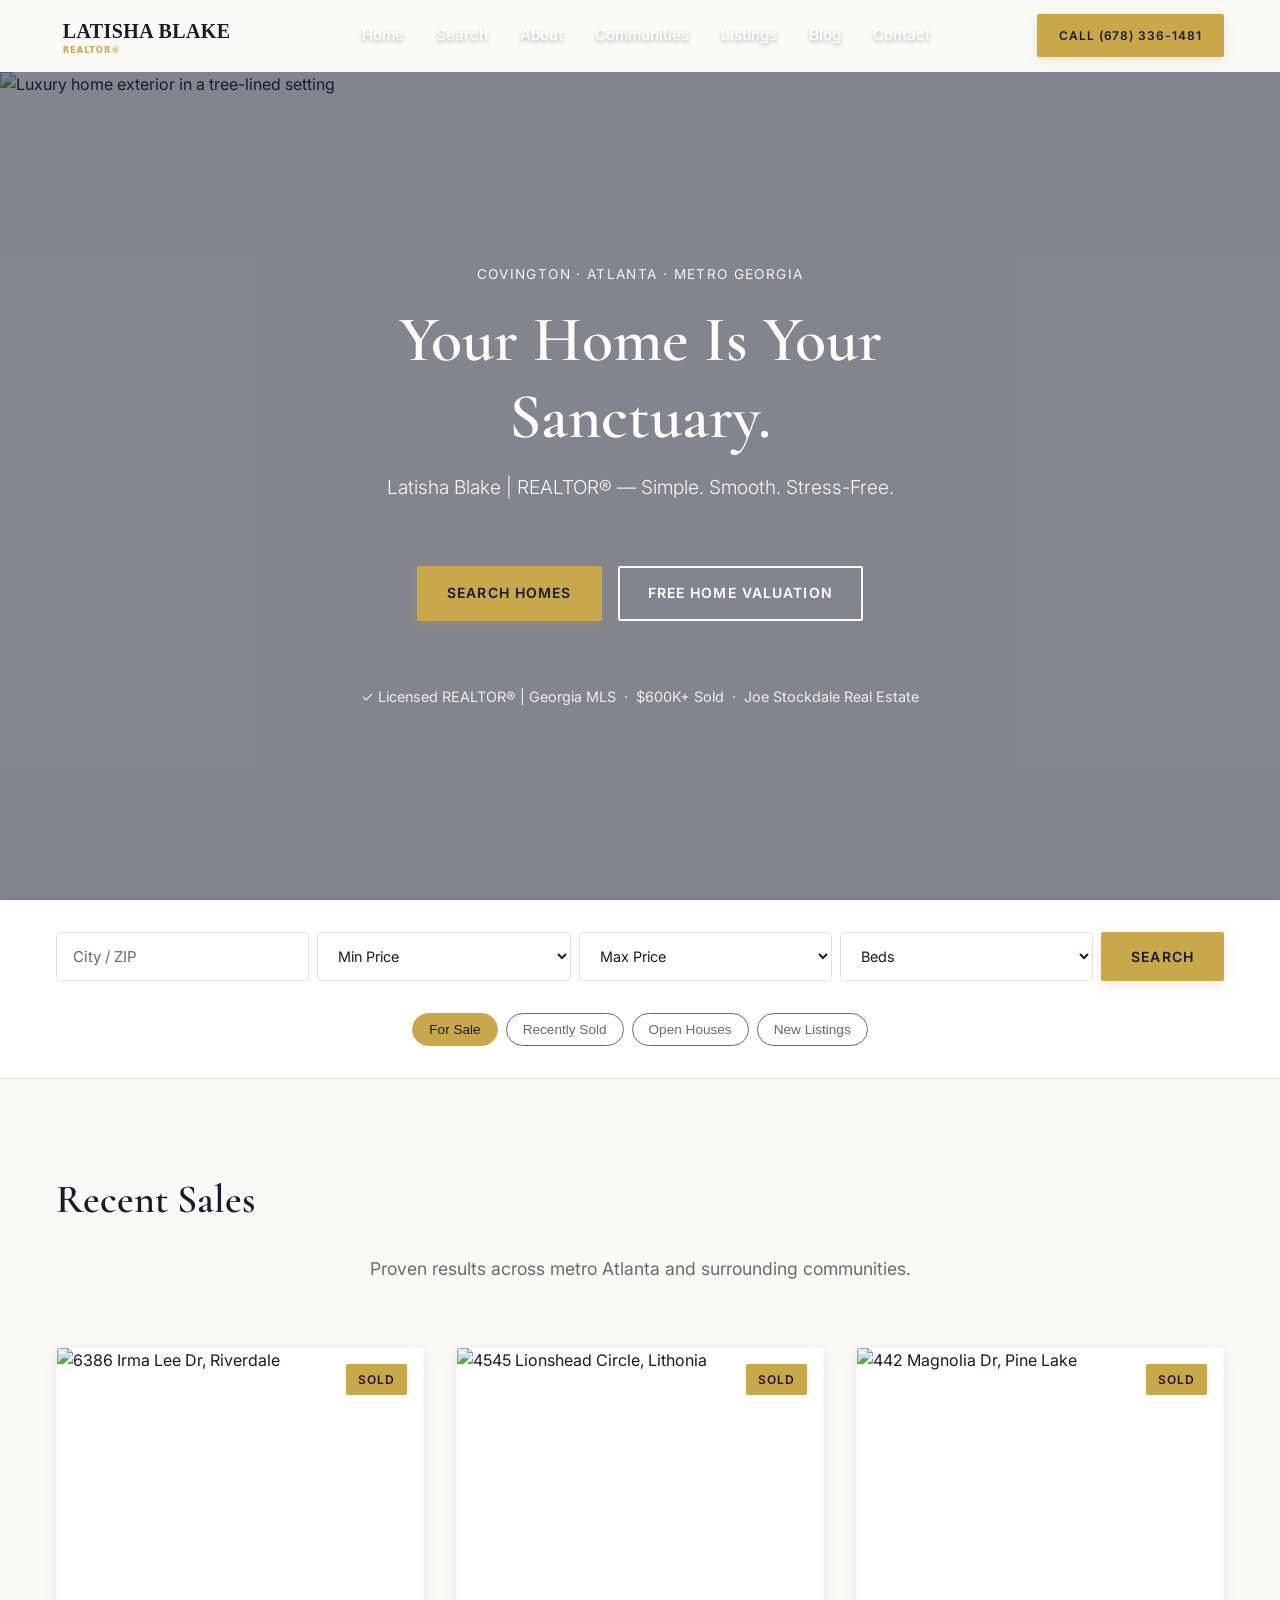
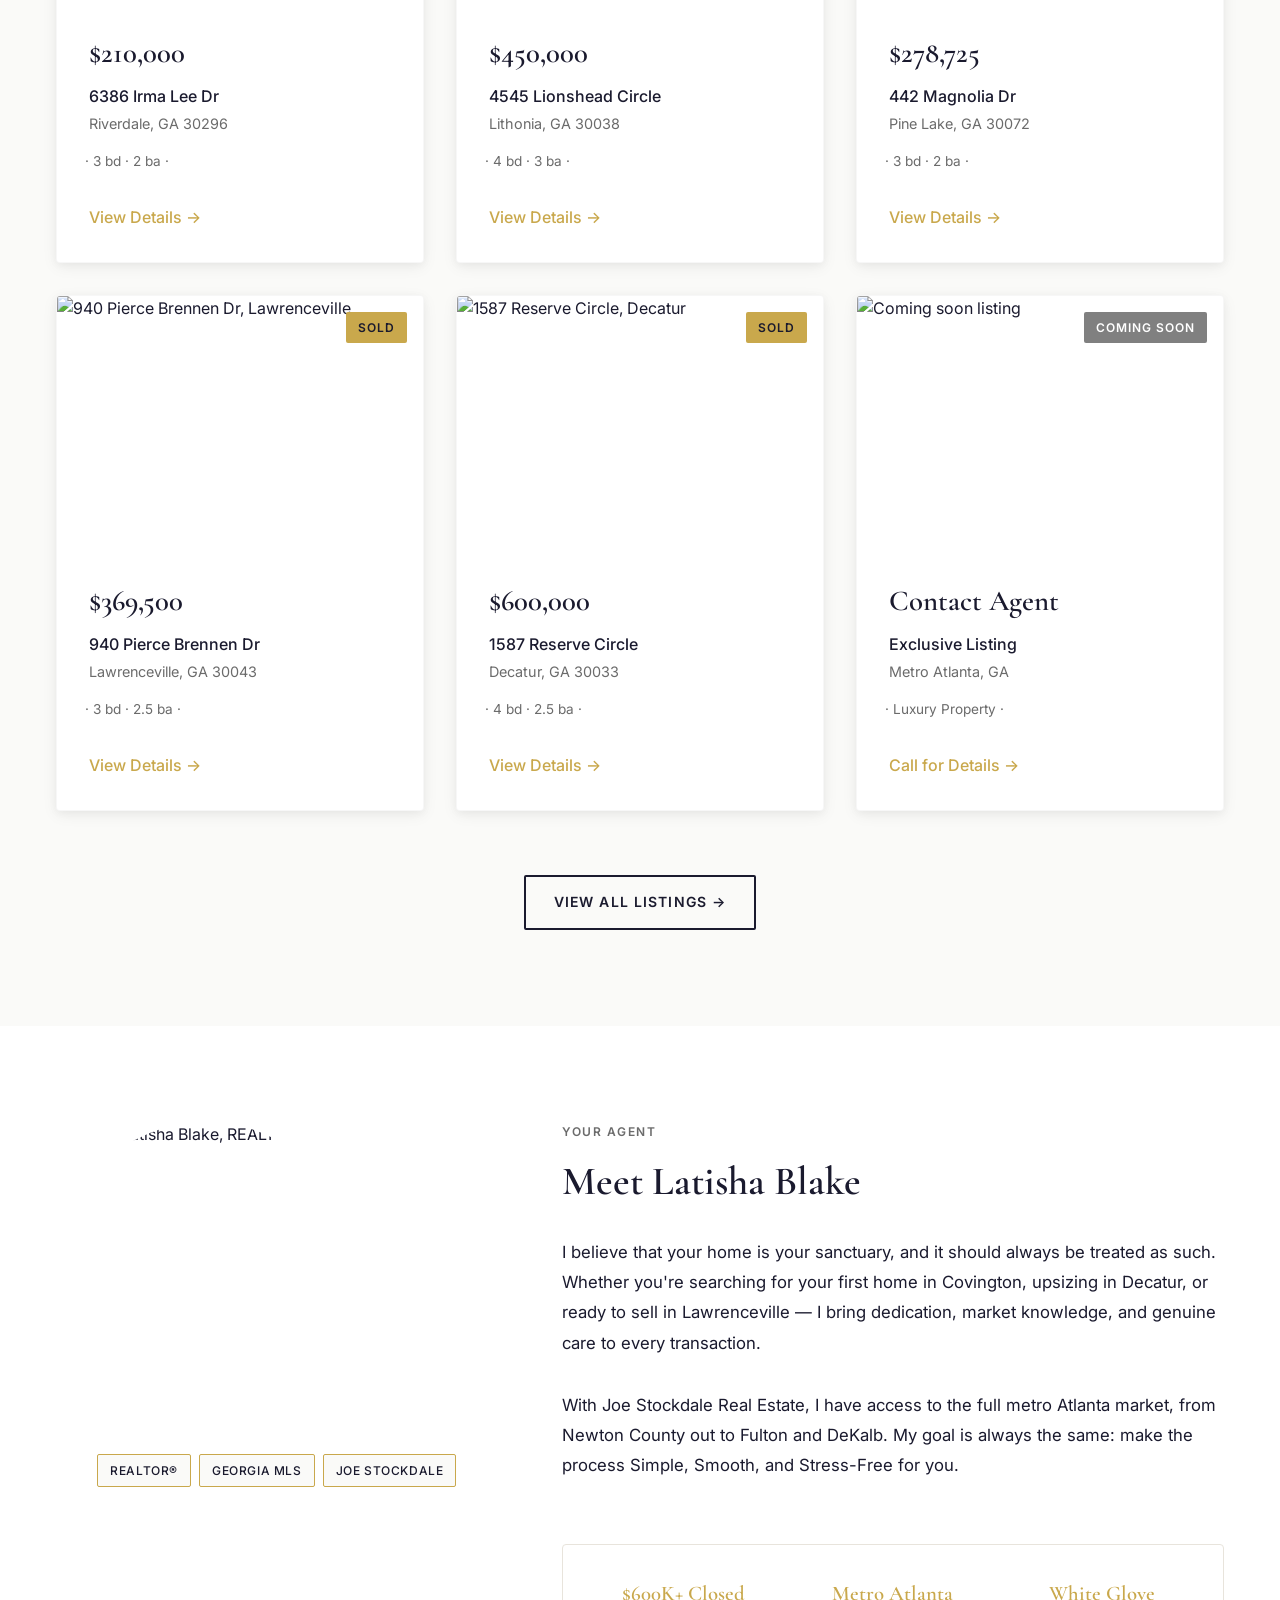
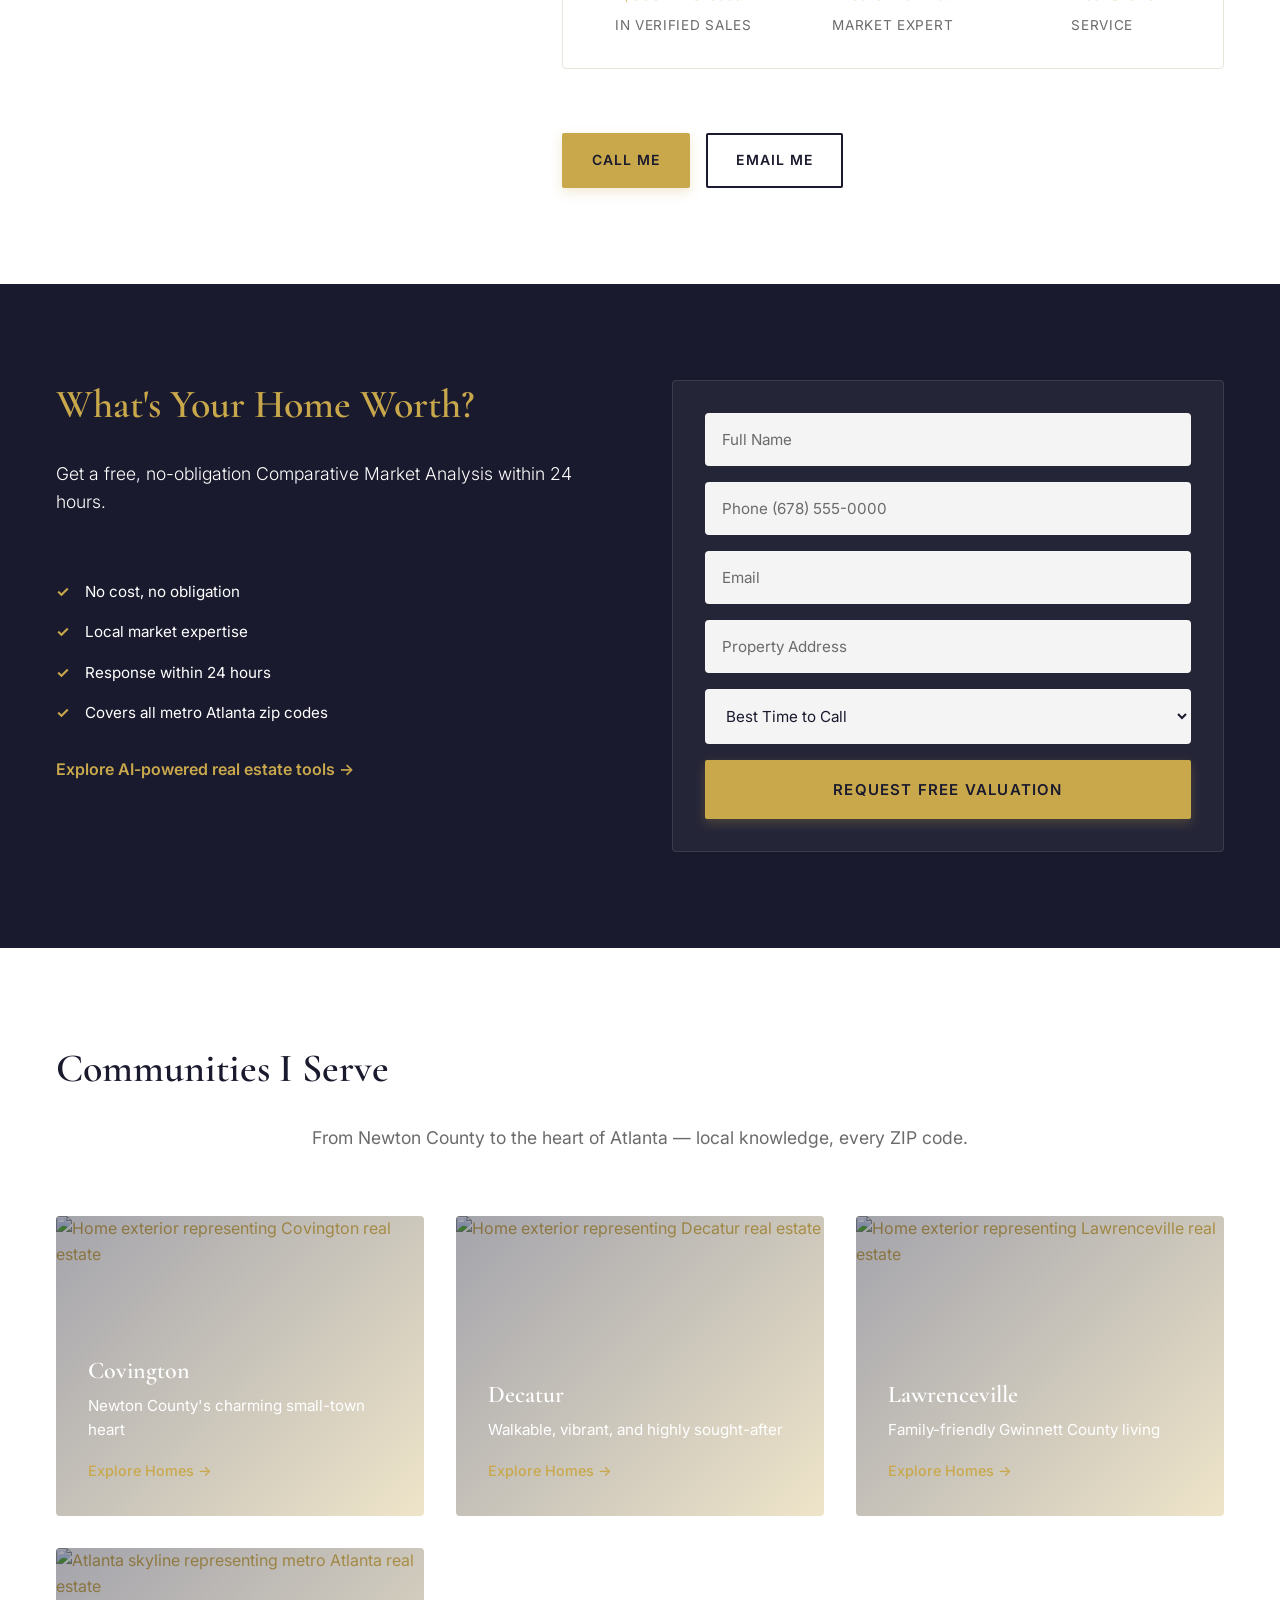
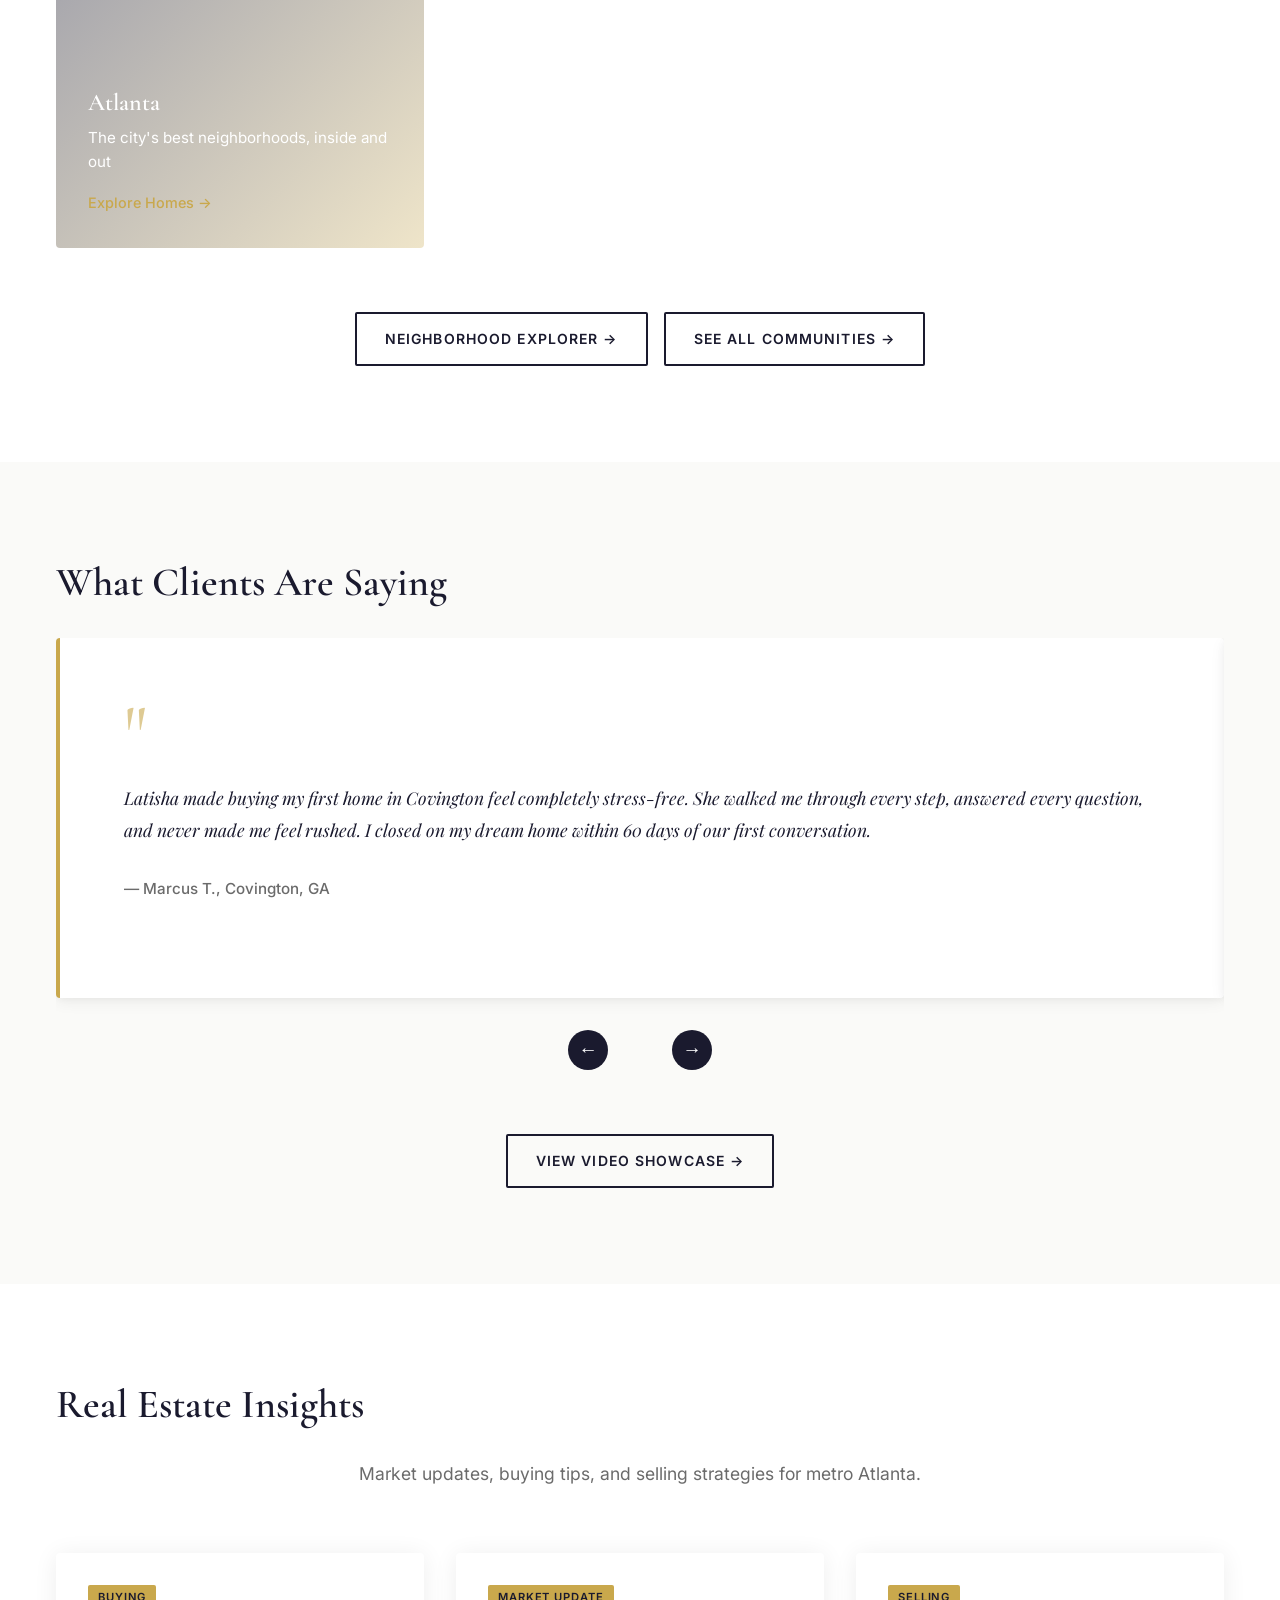
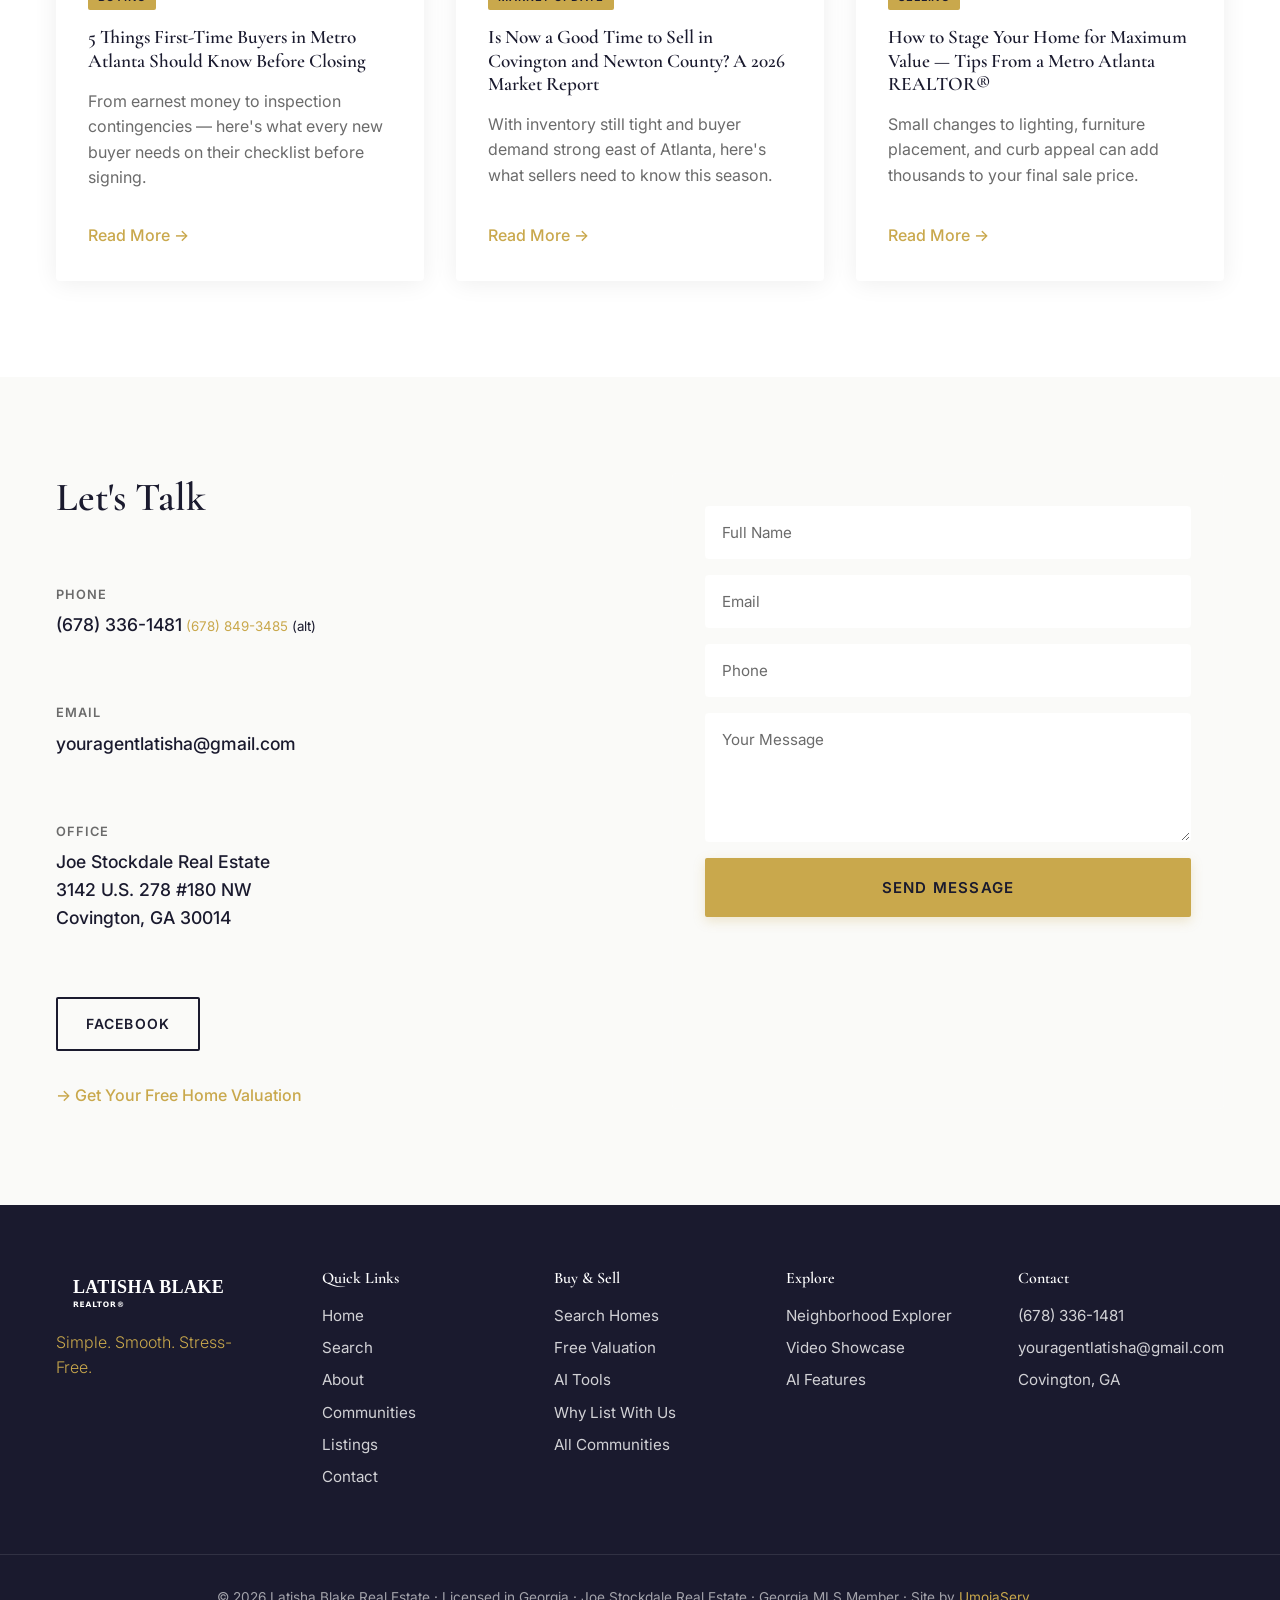
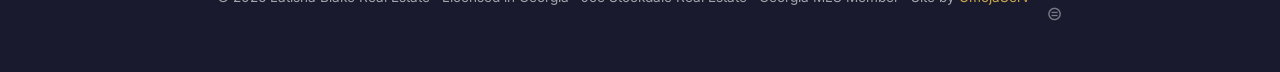
==== commit f9f5e0b7: "Add files via upload" ====
--- a/index.html
+++ b/index.html
@@ -111,8 +111,8 @@
     <a href="tel:6783361481" class="btn btn-gold nav-overlay-cta">Call (678) 336-1481</a>
   </nav>
 
-  <!-- Mobile Bottom Navigation Bar (Fancy Mobile Nav) -->
-  <nav class="mobile-bottom-nav active" id="mobile-bottom-nav" aria-label="Quick navigation">
+  <!-- Mobile Bottom Navigation Bar (Mobile Only - Hidden on Desktop) -->
+  <nav class="mobile-bottom-nav" id="mobile-bottom-nav" aria-label="Quick navigation">
     <div class="bottom-nav-items">
       <a href="#hero" class="bottom-nav-item active" data-section="hero" aria-label="Home">
         <span class="bottom-nav-icon">🏠</span>
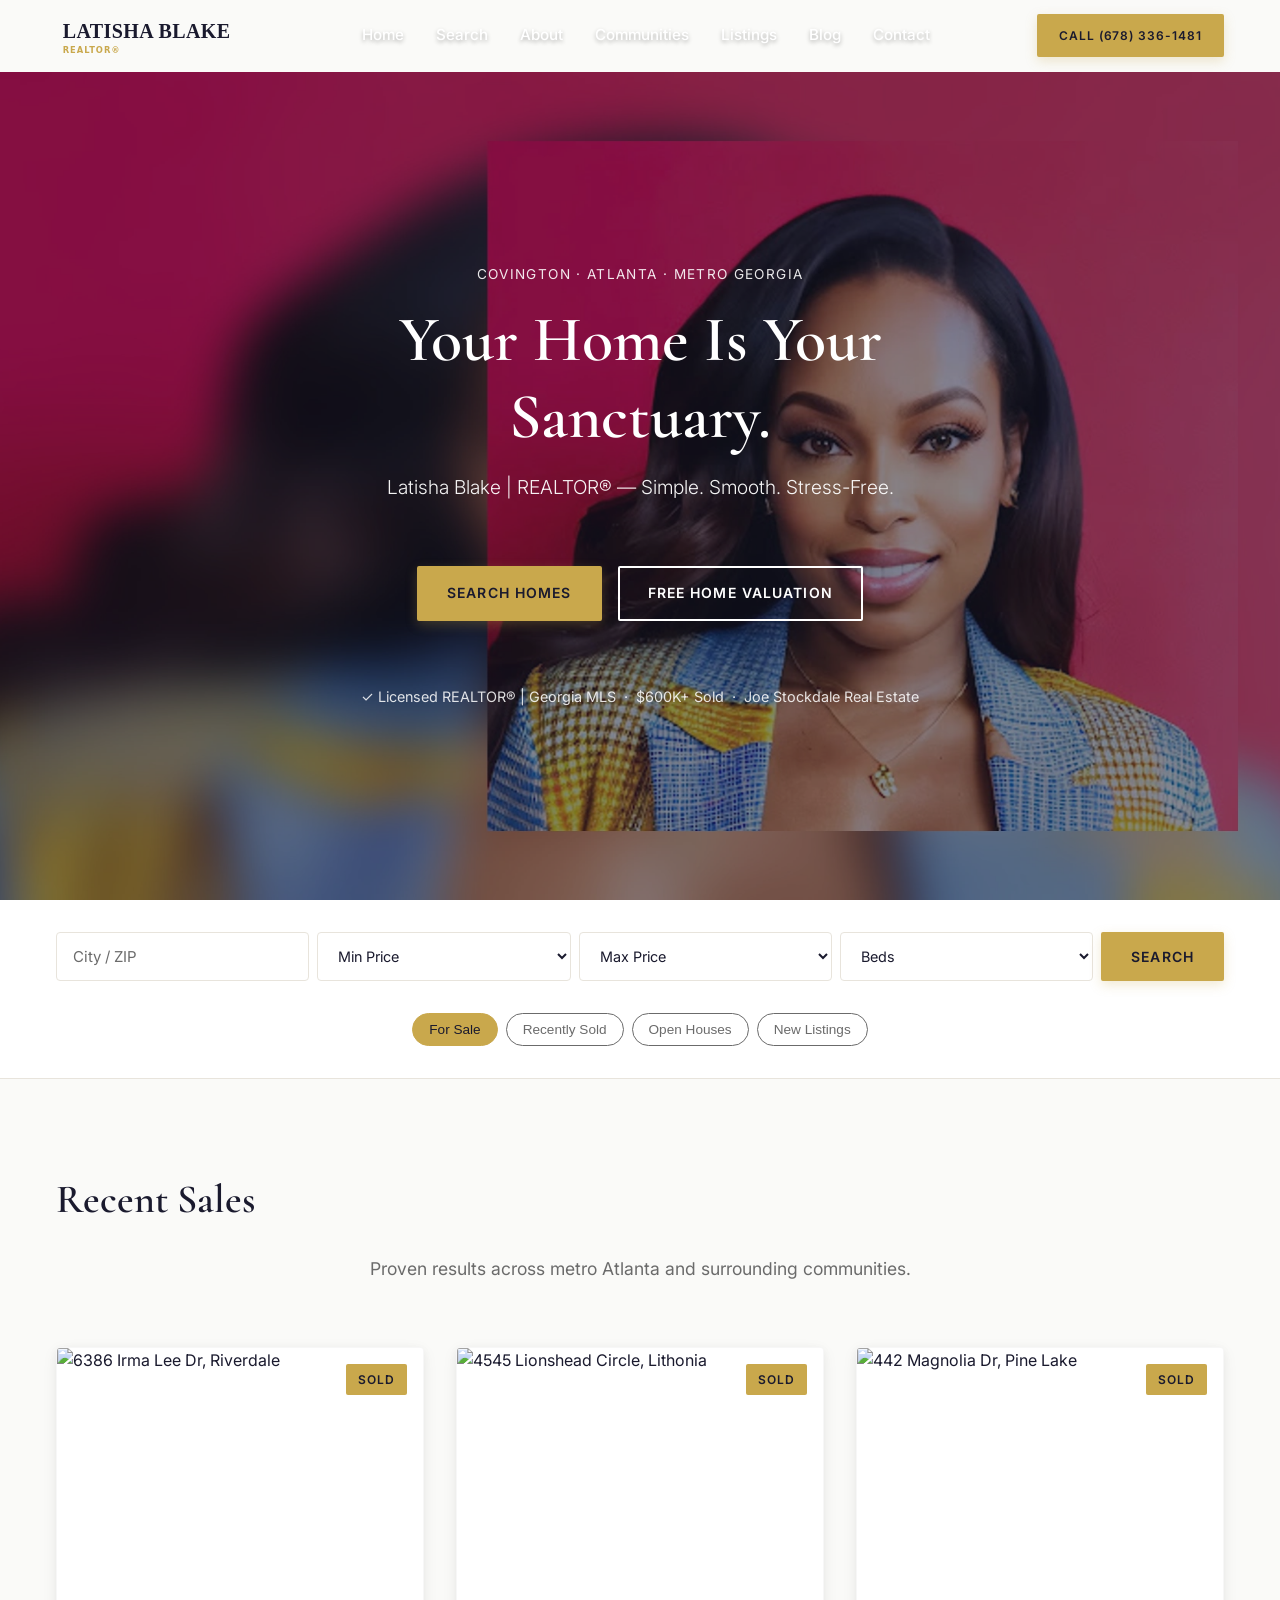
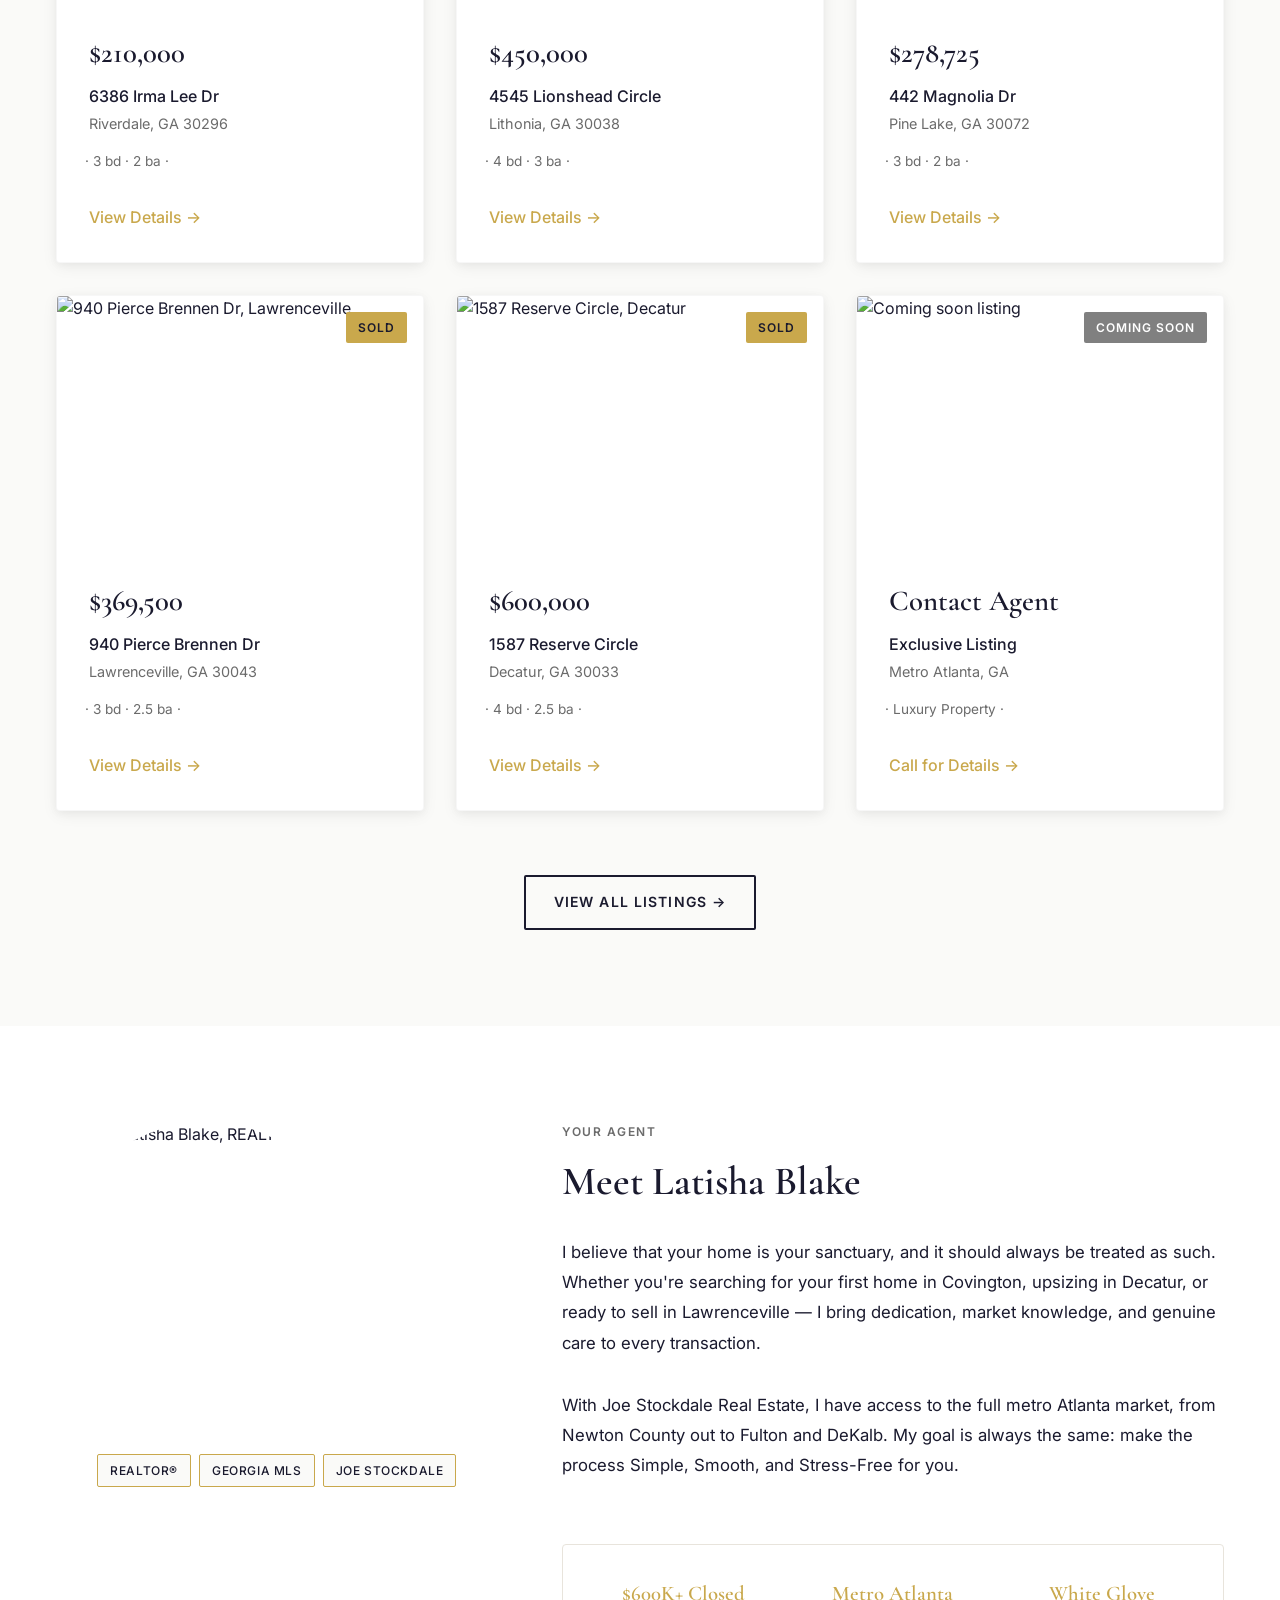
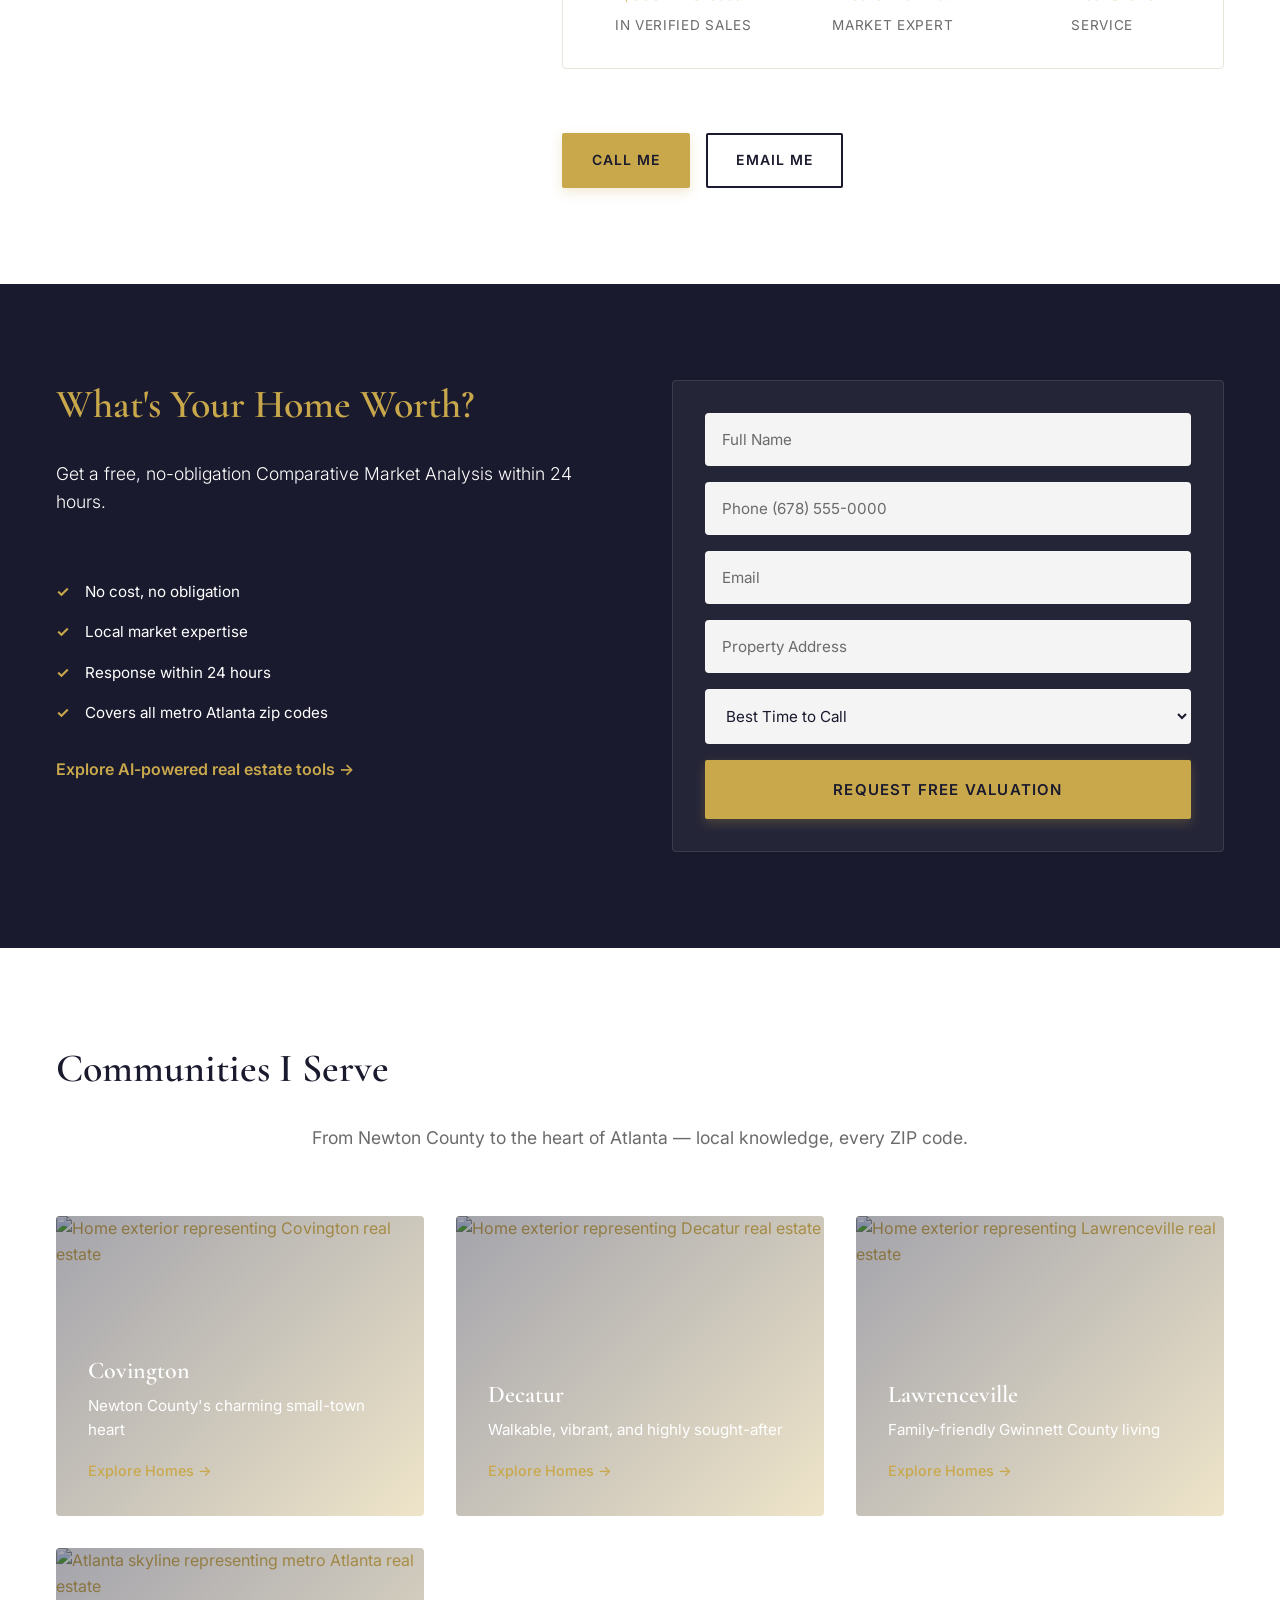
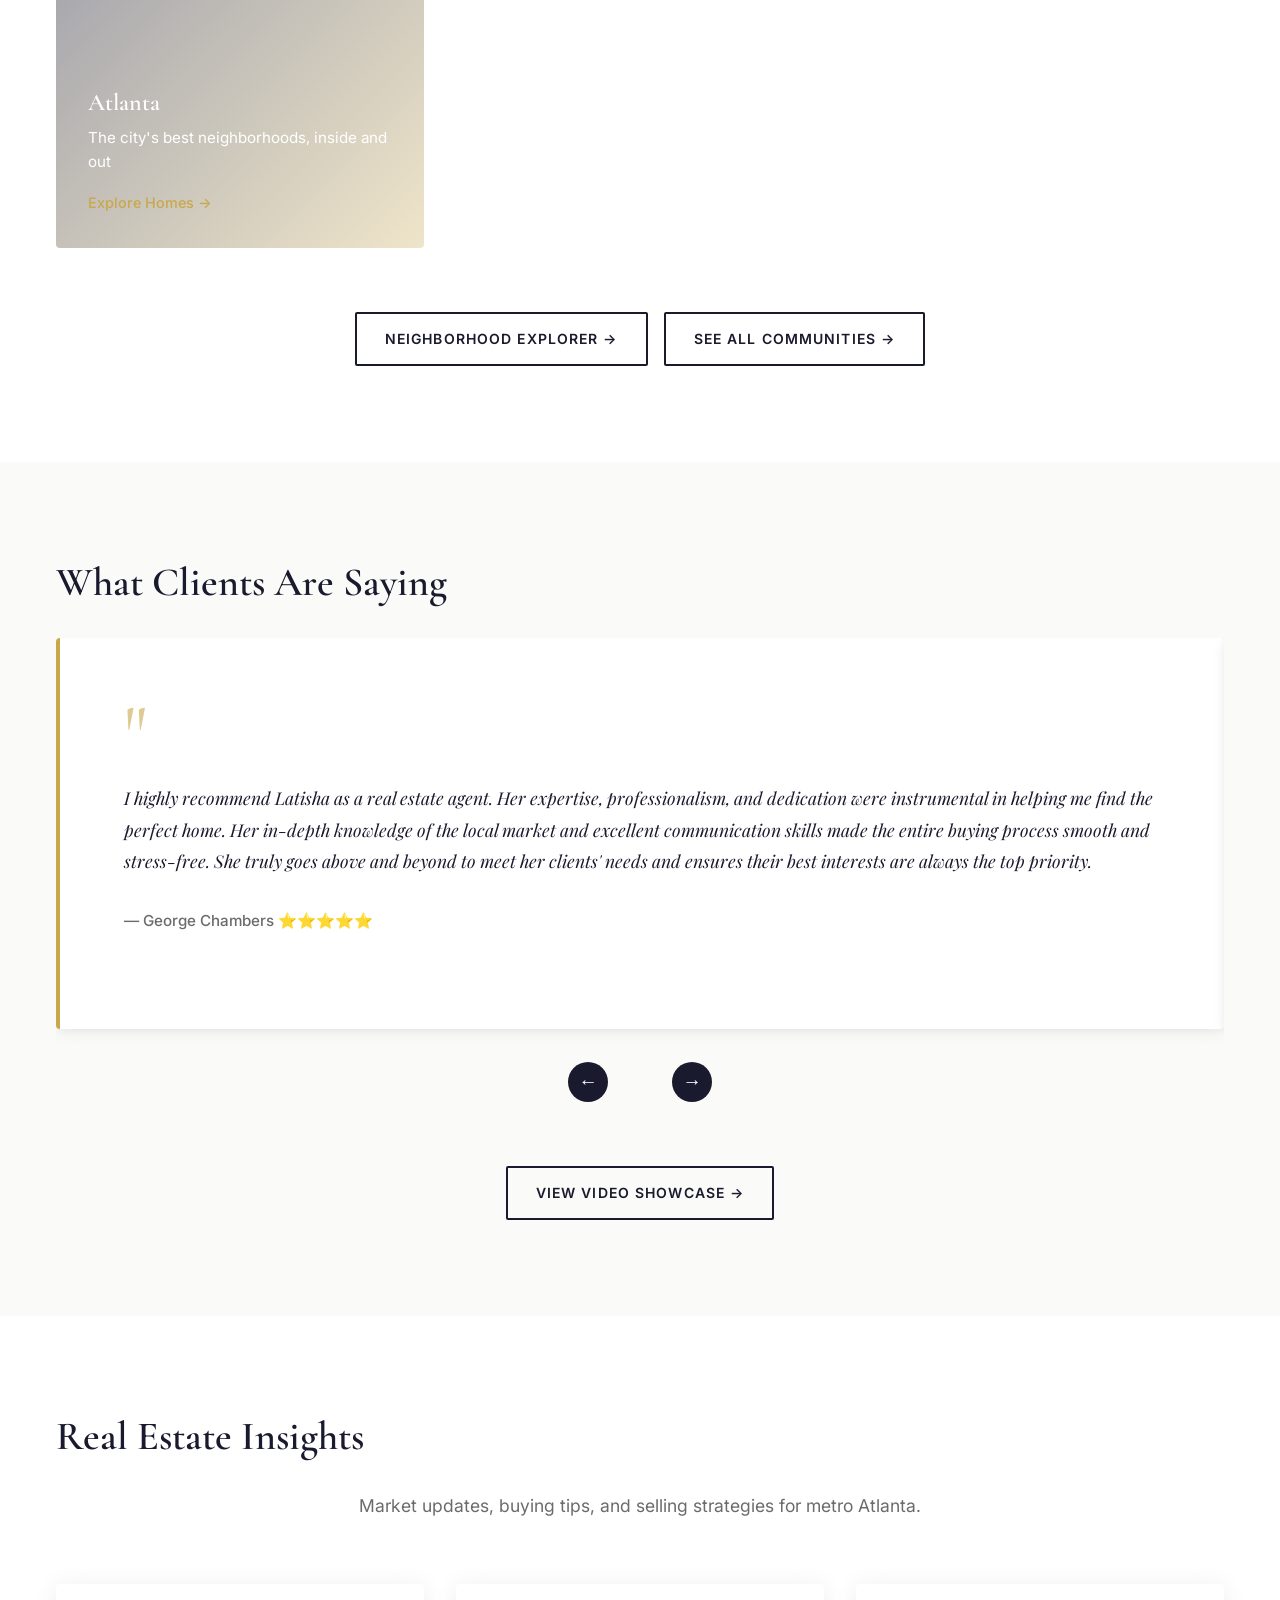
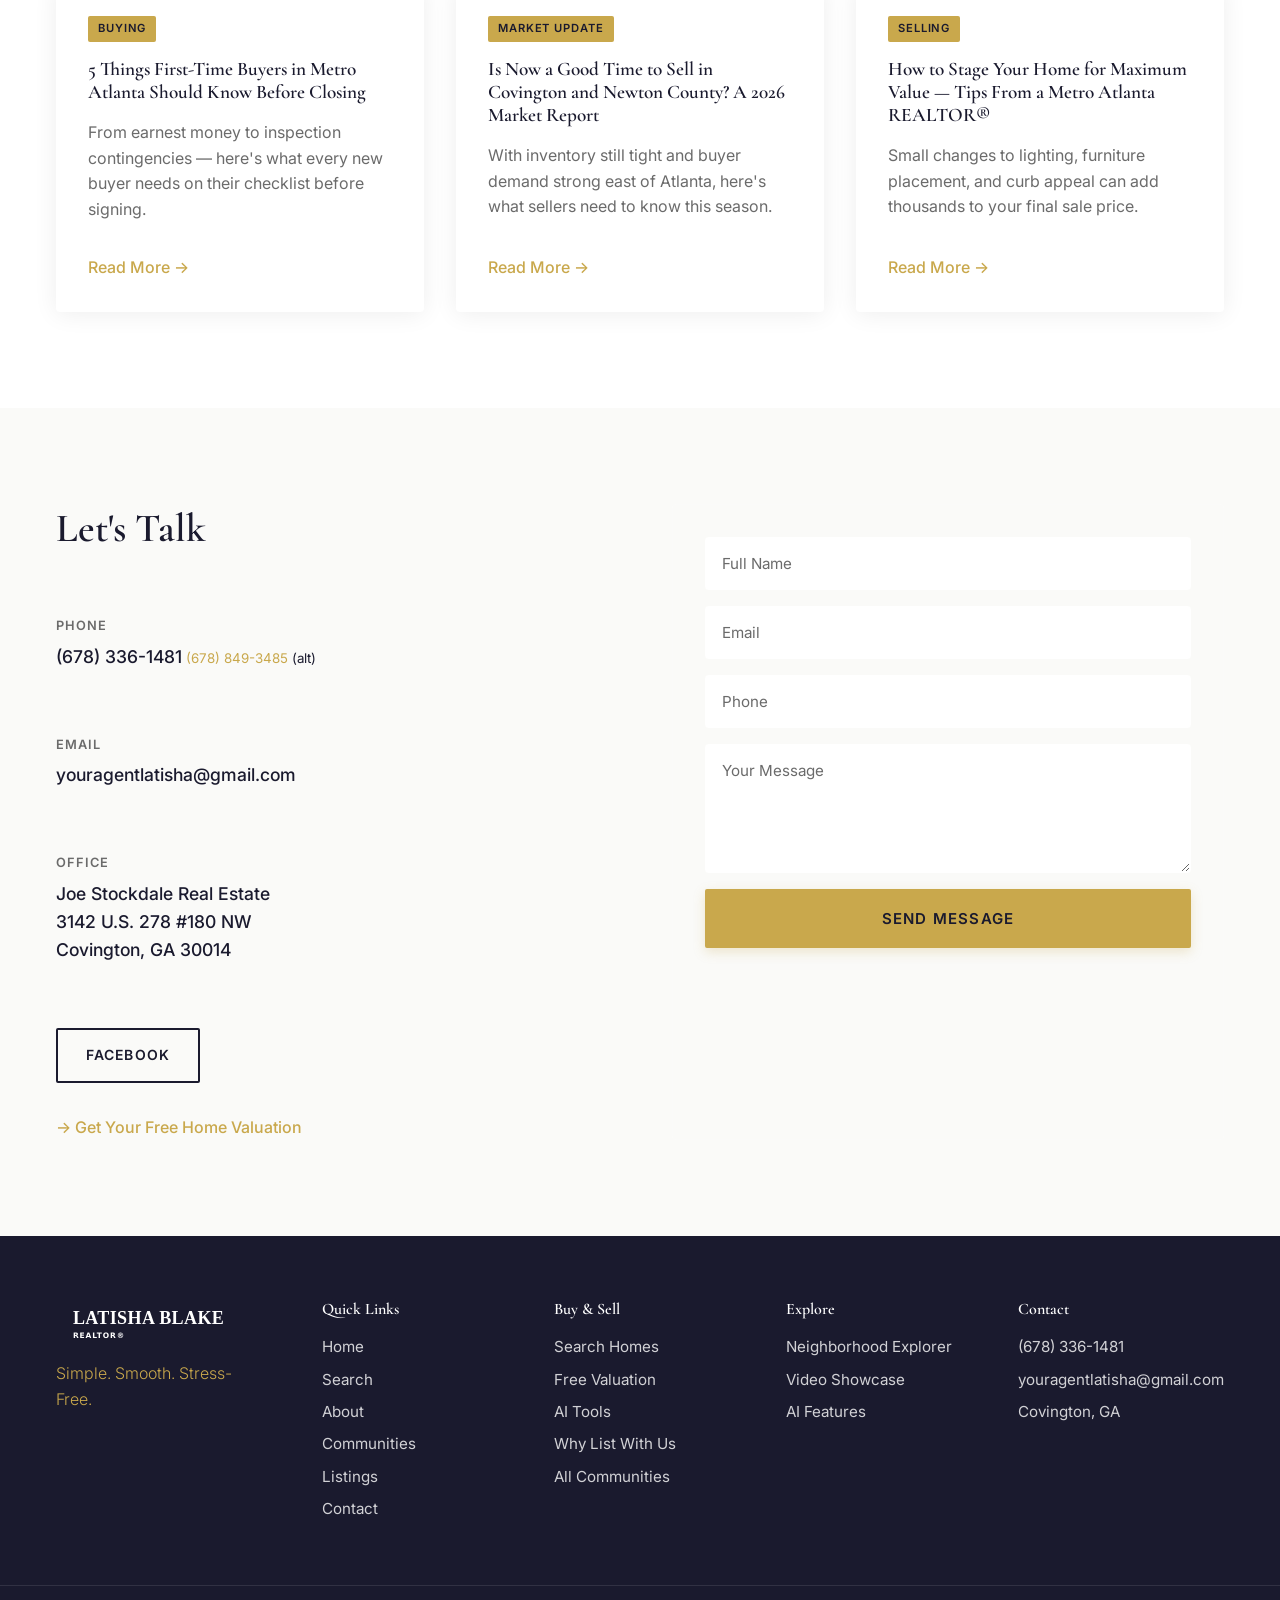
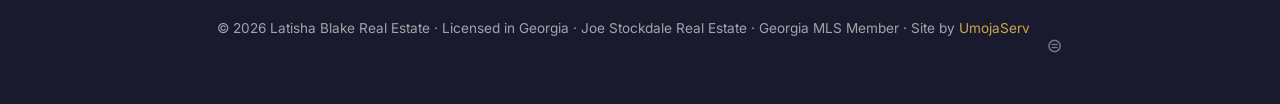
==== commit 1fa99780: "Add files via upload" ====
--- a/index.html
+++ b/index.html
@@ -139,7 +139,7 @@
 
   <!-- SECTION 1: HERO -->
   <section class="hero" id="hero">
-    <img src="https://images.unsplash.com/photo-1600596542815-ffad4c1539a9?w=1800&q=80" alt="Luxury home exterior in a tree-lined setting" class="hero-bg" width="1800" height="1200" fetchpriority="high" decoding="async">
+    <img src="assets/images/hero/hero.webp" alt="Luxury home exterior in a tree-lined setting" class="hero-bg" width="1800" height="1200" fetchpriority="high" decoding="async">
     <div class="hero-overlay"></div>
     <div class="hero-content">
       <p class="hero-eyebrow">Covington · Atlanta · Metro Georgia</p>
@@ -469,18 +469,23 @@
         <div class="carousel-track" id="carousel-track">
           <div class="testimonial-card">
             <div class="quote-mark">"</div>
-            <p class="testimonial-text">Latisha made buying my first home in Covington feel completely stress-free. She walked me through every step, answered every question, and never made me feel rushed. I closed on my dream home within 60 days of our first conversation.</p>
-            <p class="testimonial-author">— Marcus T., Covington, GA</p>
+            <p class="testimonial-text">I highly recommend Latisha as a real estate agent. Her expertise, professionalism, and dedication were instrumental in helping me find the perfect home. Her in-depth knowledge of the local market and excellent communication skills made the entire buying process smooth and stress-free. She truly goes above and beyond to meet her clients' needs and ensures their best interests are always the top priority.</p>
+            <p class="testimonial-author">— George Chambers ⭐⭐⭐⭐⭐</p>
           </div>
           <div class="testimonial-card">
             <div class="quote-mark">"</div>
-            <p class="testimonial-text">I was nervous about selling — I'd lived in my Decatur home for 11 years. Latisha priced it right, it had multiple offers within a week, and we closed above asking. She's a true professional.</p>
-            <p class="testimonial-author">— Diane W., Decatur, GA</p>
+            <p class="testimonial-text">I had the best experience with Latisha when finding my home. She was very professional, always responded in a timely manner, and most importantly got me into a beautiful home super fast. The process was so smooth and easy. You will be in great hands if she's your realtor. Thanks again Latisha!</p>
+            <p class="testimonial-author">— Bobbie Hansteen ⭐⭐⭐⭐⭐</p>
           </div>
           <div class="testimonial-card">
             <div class="quote-mark">"</div>
-            <p class="testimonial-text">As a relocating buyer coming from out of state, I needed someone I could trust to represent me in Lawrenceville. Latisha was responsive, honest, and got me into a beautiful home. Couldn't be happier.</p>
-            <p class="testimonial-author">— James & Priya R., Lawrenceville, GA</p>
+            <p class="testimonial-text">As a first-time homebuyer this was a great experience. She made everything so simple and straightforward, like talking with a friend. She patiently walked me through each step, making sure I understood everything along the way. Thanks to her, I found a great home and felt confident throughout the process.</p>
+            <p class="testimonial-author">— Adrianna Mitchell ⭐⭐⭐⭐⭐</p>
+          </div>
+          <div class="testimonial-card">
+            <div class="quote-mark">"</div>
+            <p class="testimonial-text">Latisha did a wonderful job finding a home for me — not just any home, but my dream home. She was able to meet me at the most convenient hours and even meet me under very short notice when new homes were posted on the market. She figured out my style and taste, and found the best houses for me to tour. She did good for me and my family.</p>
+            <p class="testimonial-author">— James High ⭐⭐⭐⭐⭐</p>
           </div>
         </div>
         <div class="carousel-nav">
--- a/assets/css/style.css
+++ b/assets/css/style.css
@@ -455,13 +455,15 @@
   bottom: 0;
   left: 0;
   right: 0;
-  background: linear-gradient(135deg, var(--color-white) 0%, #f5f5f5 100%);
-  border-top: 1px solid var(--color-border);
+  background: linear-gradient(180deg, #ffffff 0%, #faf8f3 50%, #f5f0e8 100%);
+  border-top: 2px solid var(--color-border);
   z-index: 998;
-  box-shadow: 0 -2px 12px rgba(0, 0, 0, 0.1);
+  box-shadow: 0 -4px 24px rgba(0, 0, 0, 0.12), 0 -2px 8px rgba(201, 168, 76, 0.08);
   padding-bottom: max(env(safe-area-inset-bottom), 0);
   transition: transform 0.3s ease-out, box-shadow 0.3s ease;
   transform: translateY(0);
+  backdrop-filter: blur(4px);
+  -webkit-backdrop-filter: blur(4px);
 }
 
 .mobile-bottom-nav.active {
@@ -477,9 +479,9 @@
   justify-content: space-around;
   align-items: center;
   width: 100%;
-  padding: 12px 0 8px;
+  padding: 14px 8px 10px 8px;
   margin-bottom: max(env(safe-area-inset-bottom), 0);
-  gap: 4px;
+  gap: 2px;
 }
 
 .bottom-nav-item {
@@ -487,19 +489,20 @@
   flex-direction: column;
   align-items: center;
   justify-content: center;
-  gap: 4px;
-  padding: 8px 10px;
+  gap: 6px;
+  padding: 10px 12px;
   text-decoration: none;
   color: var(--color-primary);
   font-size: 0.65rem;
   font-weight: 500;
-  transition: all 0.25s cubic-bezier(0.4, 0, 0.2, 1);
+  transition: all 0.28s cubic-bezier(0.34, 1.56, 0.64, 1);
   flex: 1;
   text-align: center;
-  border-radius: 8px;
+  border-radius: 10px;
   position: relative;
-  min-height: 60px;
+  min-height: 62px;
   touch-action: manipulation;
+  background: transparent;
   -webkit-user-select: none;
   user-select: none;
 }
@@ -507,23 +510,28 @@
 .bottom-nav-icon {
   font-size: 1.5rem;
   display: block;
-  transition: all 0.25s cubic-bezier(0.4, 0, 0.2, 1);
+  transition: all 0.28s cubic-bezier(0.34, 1.56, 0.64, 1);
   line-height: 1;
+  filter: drop-shadow(0 1px 2px rgba(0, 0, 0, 0.05));
 }
 
 .bottom-nav-item:active {
-  background: rgba(201, 168, 76, 0.1);
+  background: rgba(201, 168, 76, 0.12);
+  transform: scale(0.95);
 }
 
 .bottom-nav-item:hover {
   color: var(--color-gold);
-  background: rgba(201, 168, 76, 0.08);
+  background: rgba(201, 168, 76, 0.1);
+  transform: translateY(-2px);
+  box-shadow: 0 4px 12px rgba(201, 168, 76, 0.15);
 }
 
 .bottom-nav-item.active {
   color: var(--color-gold);
-  background: rgba(201, 168, 76, 0.15);
+  background: linear-gradient(135deg, rgba(201, 168, 76, 0.12), rgba(201, 168, 76, 0.08));
   font-weight: 600;
+  box-shadow: 0 2px 8px rgba(201, 168, 76, 0.12);
 }
 
 .bottom-nav-item.active::before {
@@ -532,15 +540,18 @@
   top: 0;
   left: 50%;
   transform: translateX(-50%);
-  width: 30px;
-  height: 3px;
-  background: var(--color-gold);
+  width: 32px;
+  height: 4px;
+  background: linear-gradient(90deg, var(--color-gold), var(--color-gold-light));
   border-radius: 2px;
+  box-shadow: 0 2px 8px rgba(201, 168, 76, 0.4);
+  animation: slideDown 0.3s ease-out;
 }
 
 .bottom-nav-item.active .bottom-nav-icon {
-  transform: scale(1.2);
-  animation: bounce 0.4s ease-out;
+  transform: scale(1.25);
+  animation: bounce 0.5s cubic-bezier(0.34, 1.56, 0.64, 1);
+  filter: drop-shadow(0 2px 4px rgba(201, 168, 76, 0.3));
 }
 
 @keyframes bounce {
@@ -548,10 +559,21 @@
     transform: scale(1) translateY(0);
   }
   50% {
-    transform: scale(1.3) translateY(-3px);
+    transform: scale(1.35) translateY(-4px);
   }
   100% {
-    transform: scale(1.2) translateY(0);
+    transform: scale(1.25) translateY(0);
+  }
+}
+
+@keyframes slideDown {
+  0% {
+    opacity: 0;
+    transform: translateX(-50%) translateY(-4px);
+  }
+  100% {
+    opacity: 1;
+    transform: translateX(-50%) translateY(0);
   }
 }
 
@@ -1457,7 +1479,7 @@
   }
 
   .nav-burger {
-    display: flex;
+    display: none;
   }
 
   .search-inputs {
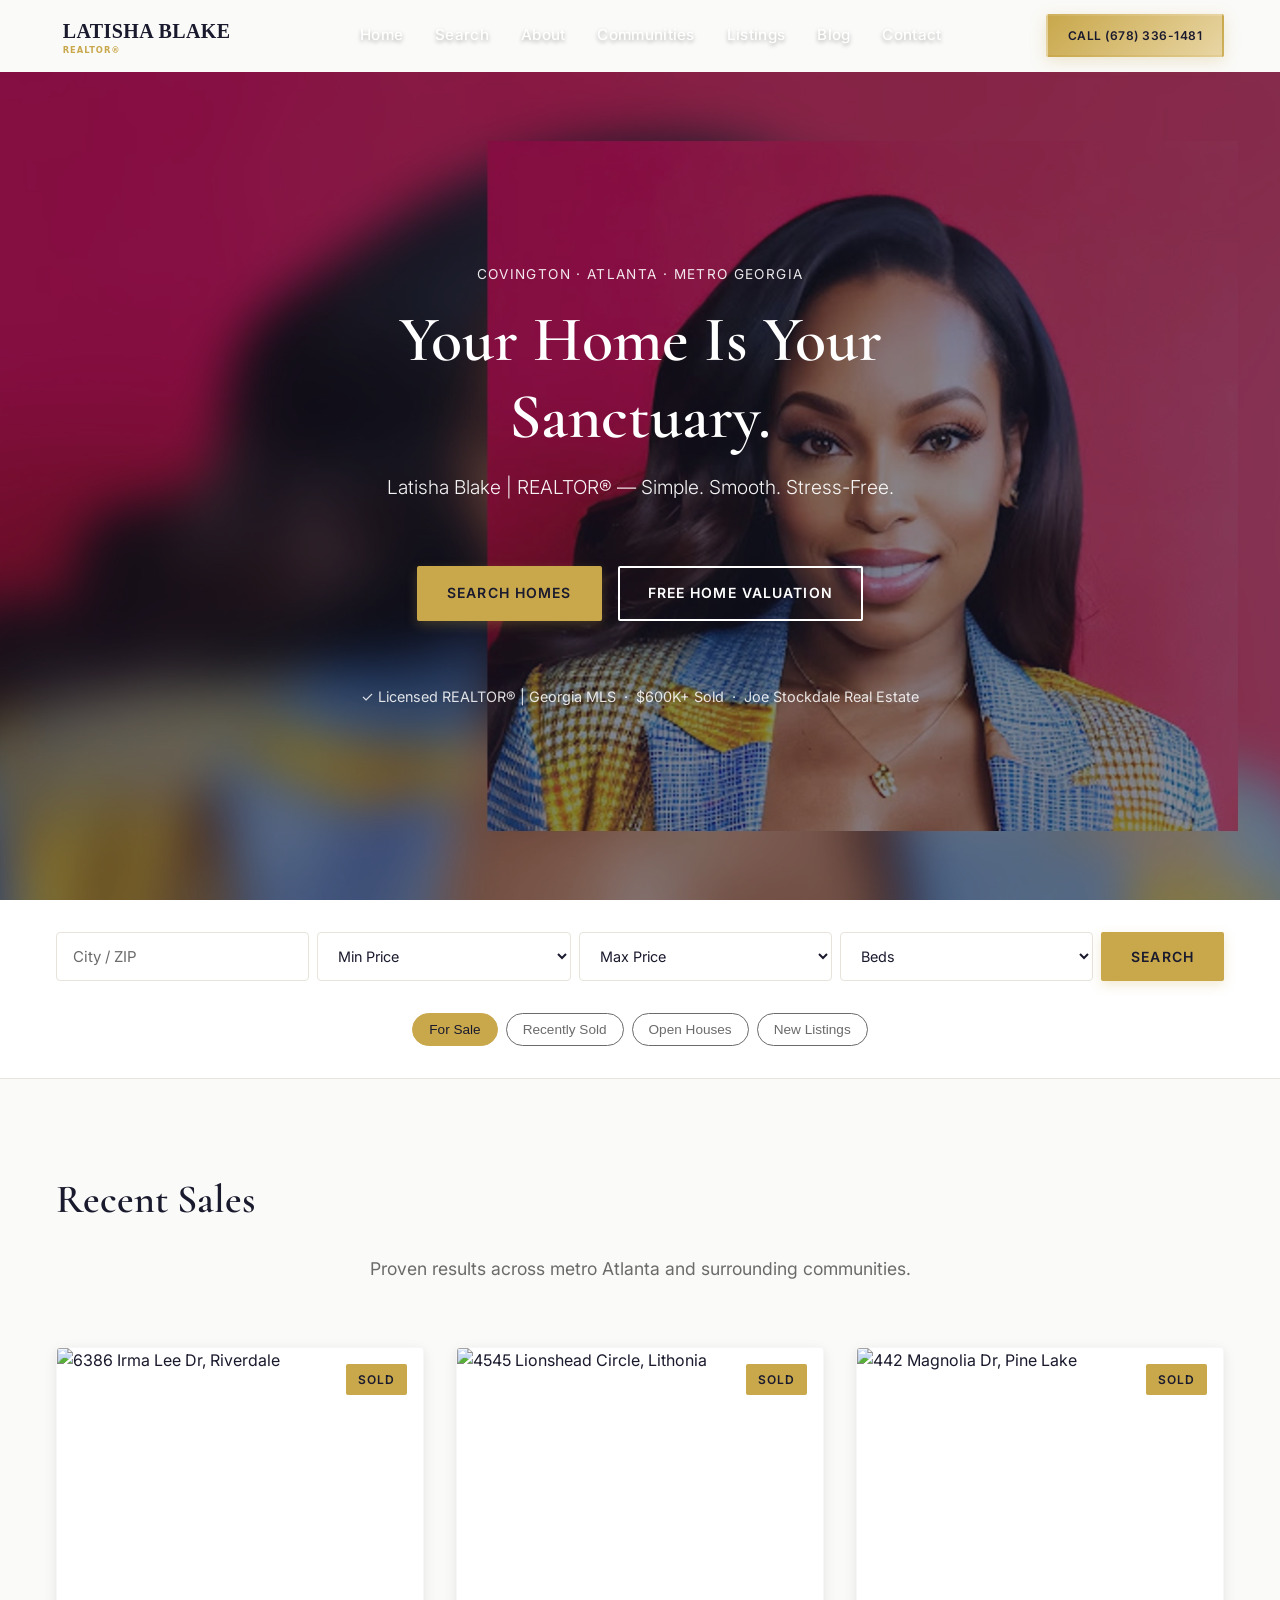
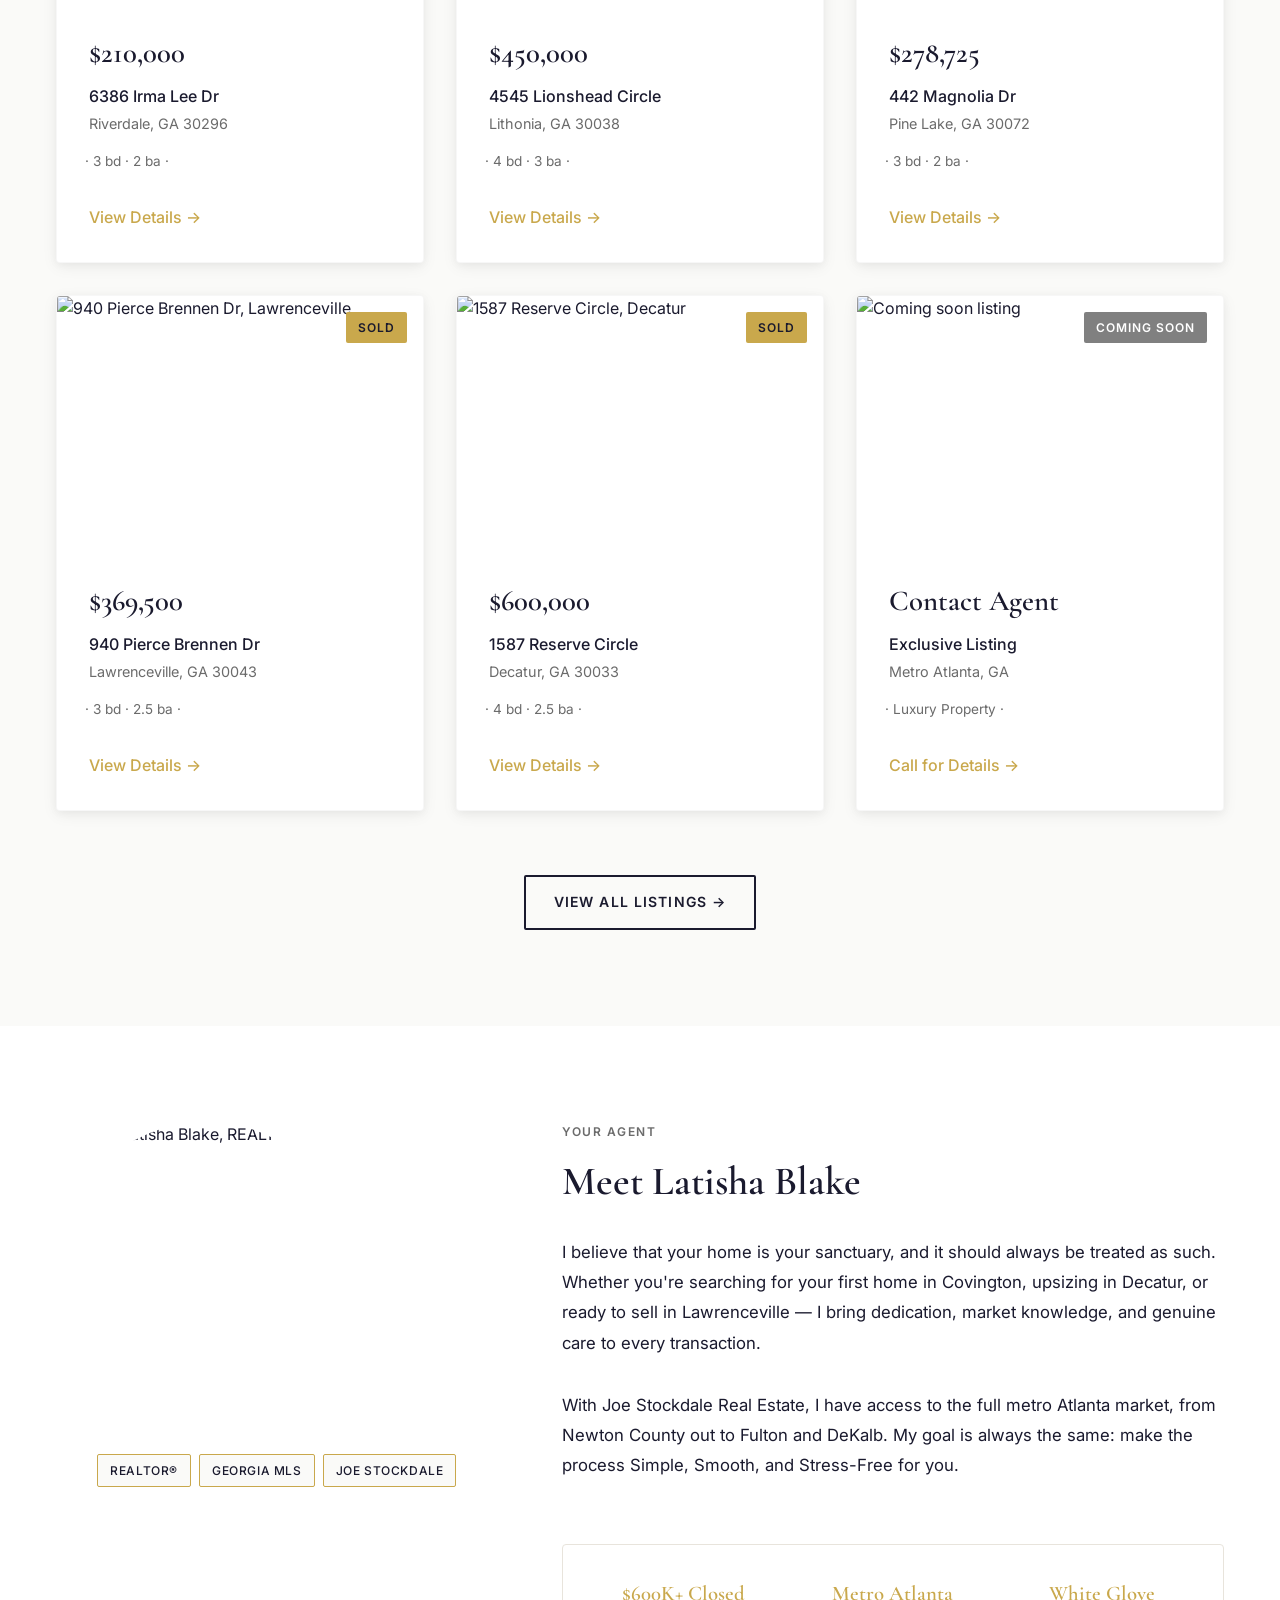
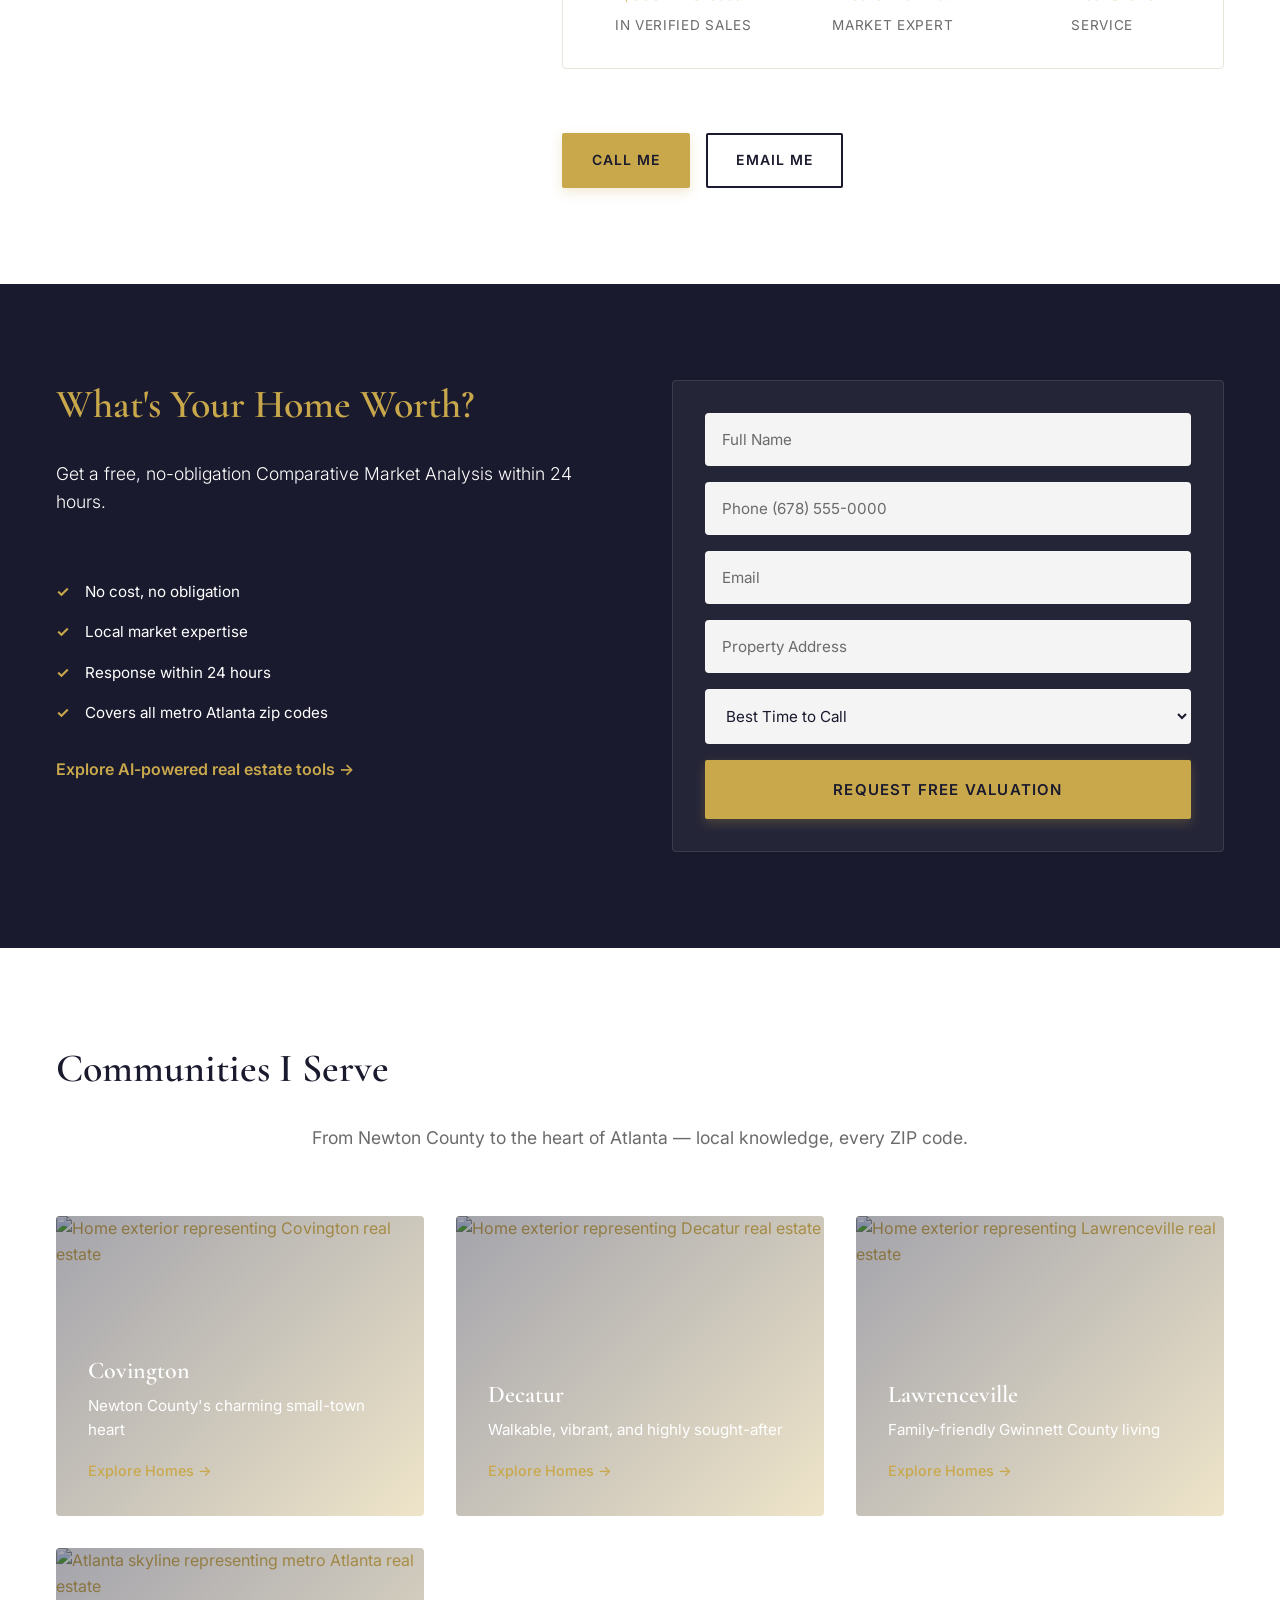
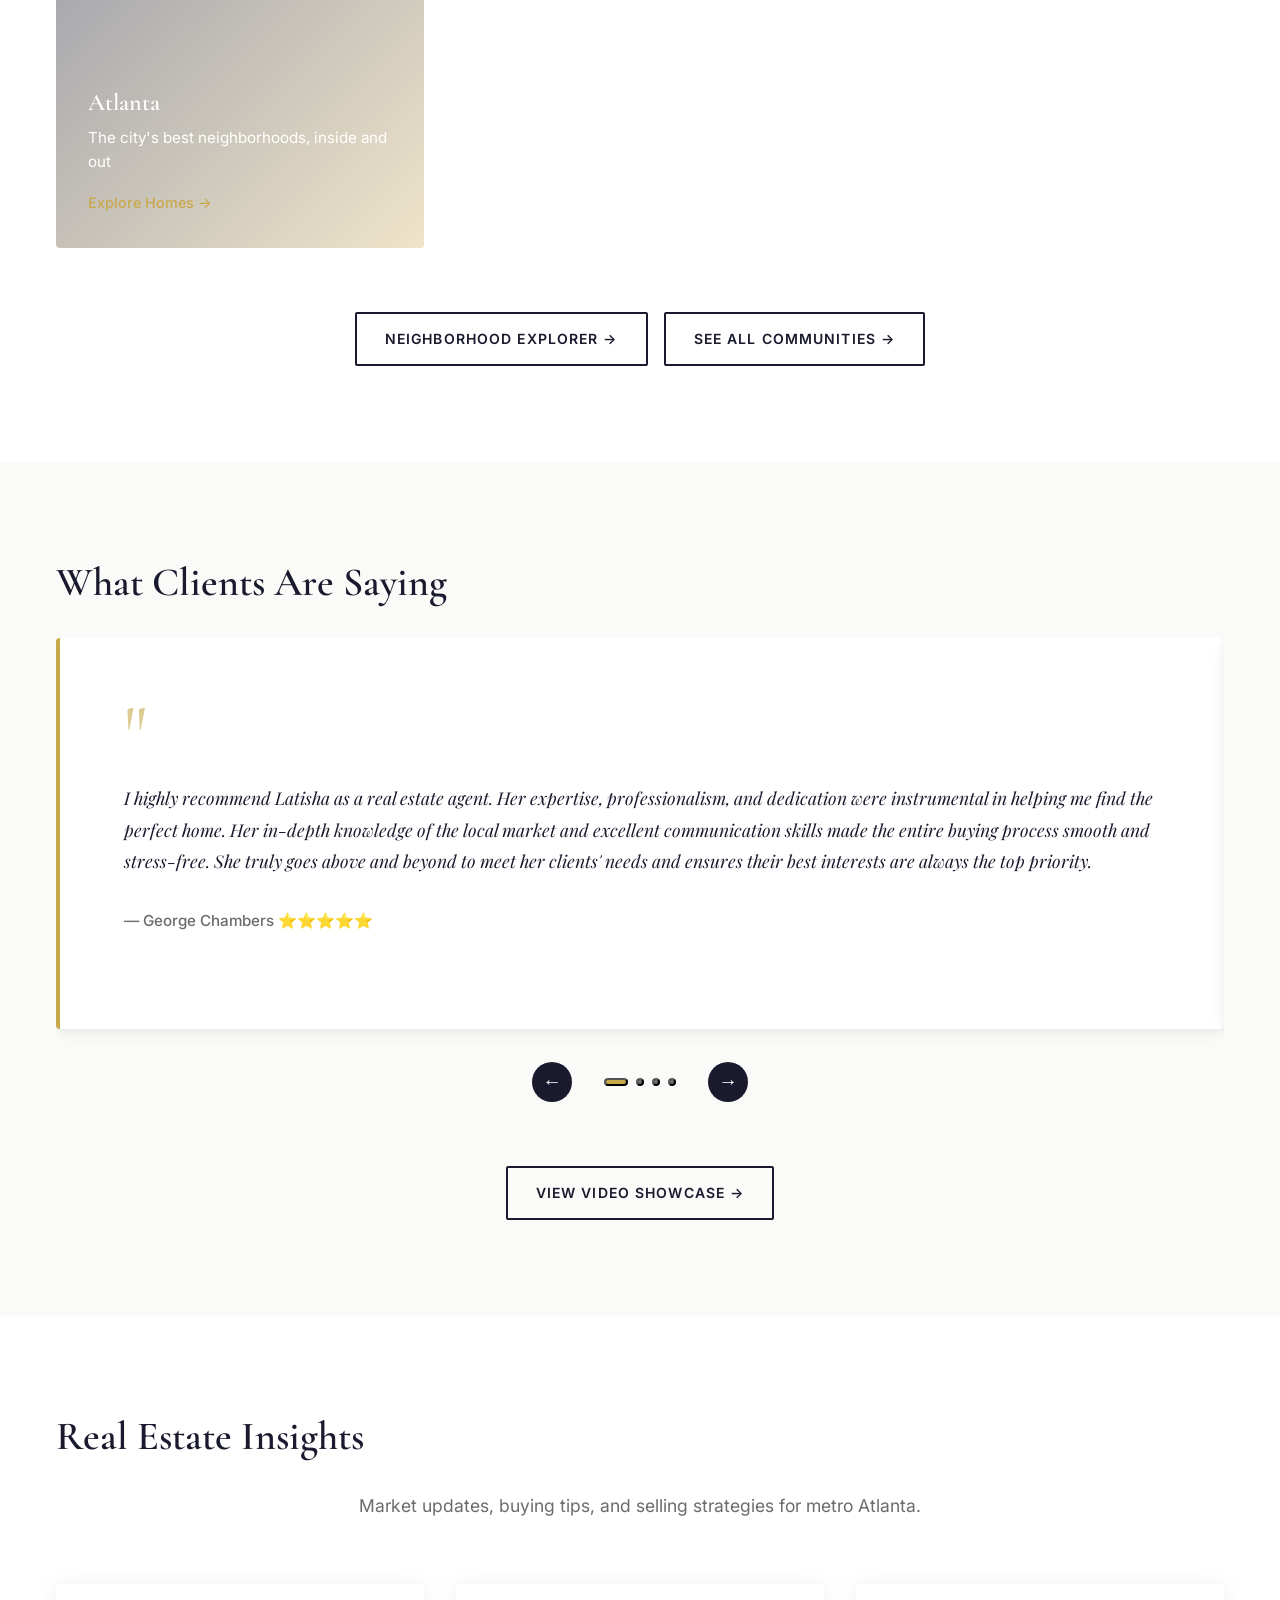
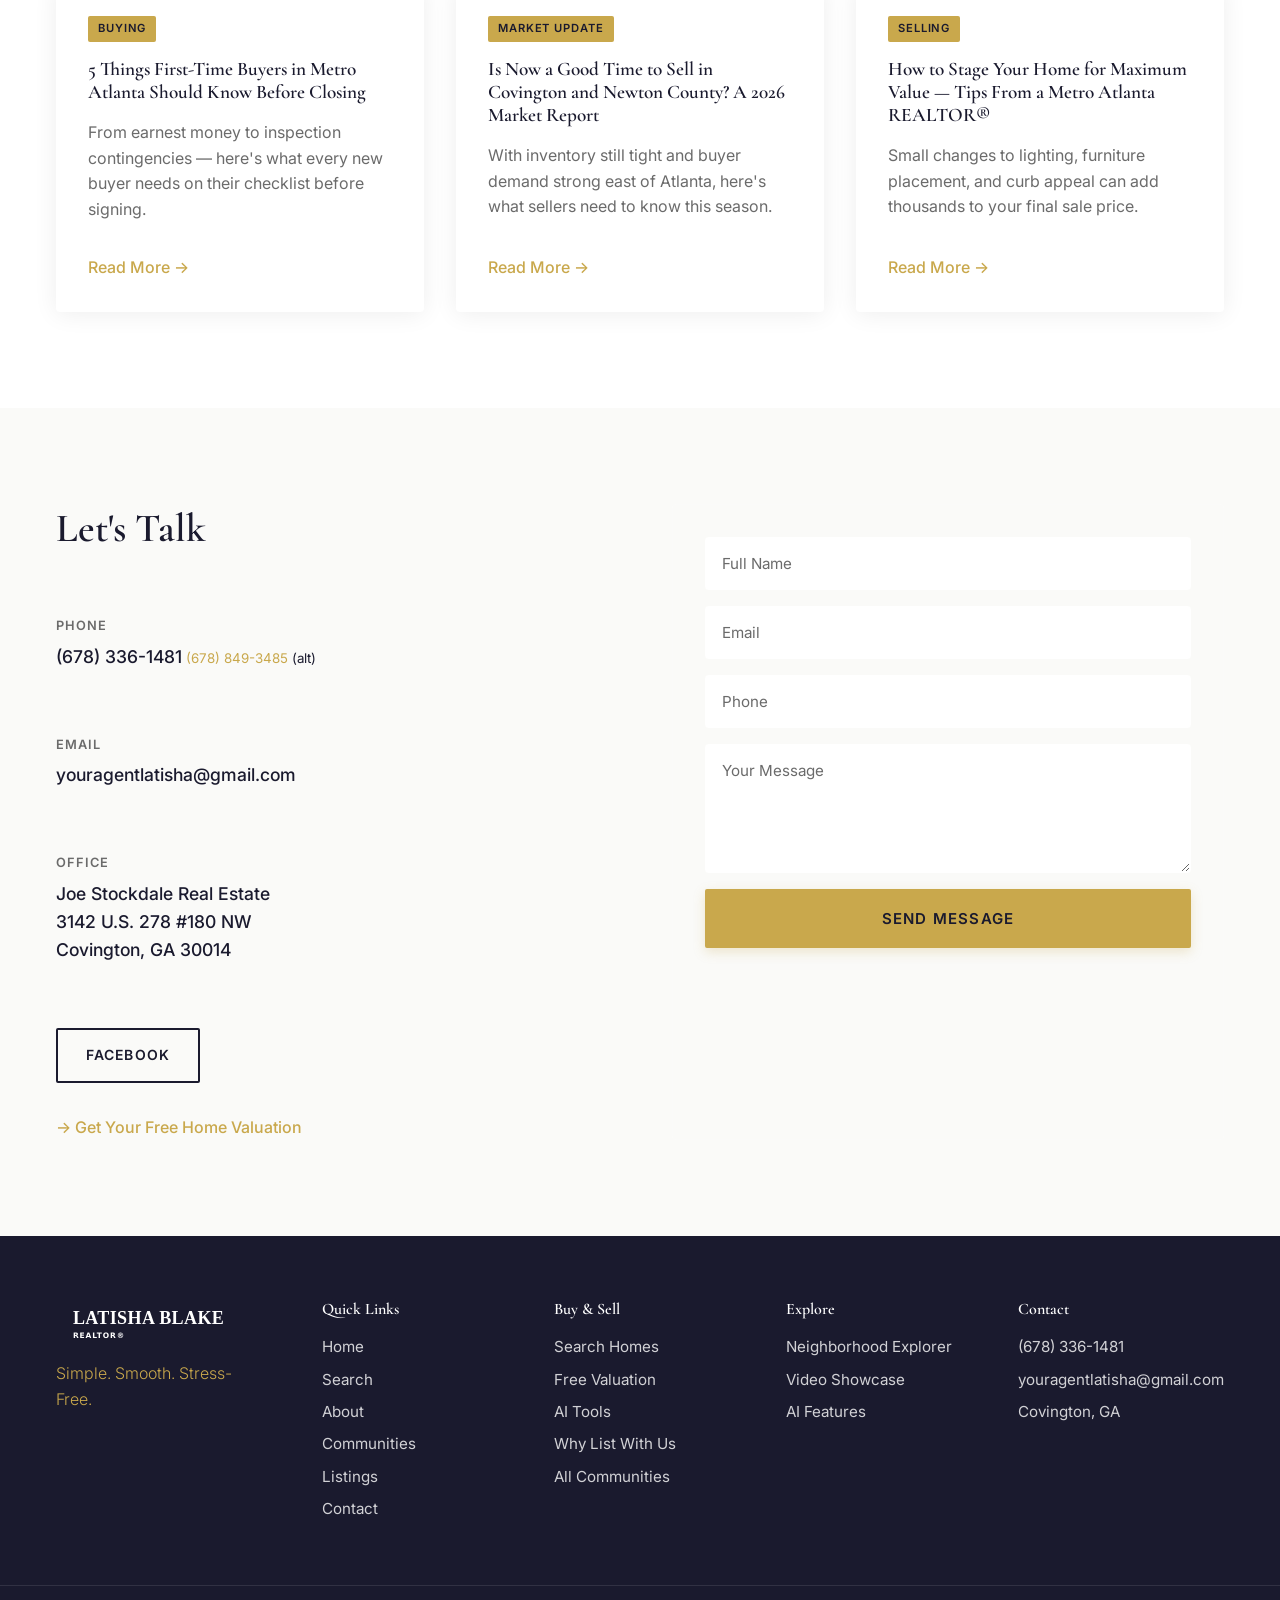
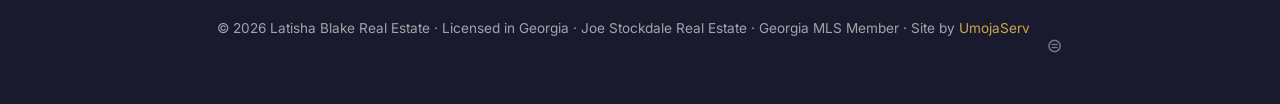
==== commit 46a569bf: "Add files via upload" ====
--- a/index.html
+++ b/index.html
@@ -630,6 +630,7 @@
   </footer>
 
   <script src="assets/js/main.js"></script>
+  <script src="assets/js/forms.js"></script>
 
   <!-- Drift AI Chatbot (Free Tier) -->
   <script>
--- a/assets/css/style.css
+++ b/assets/css/style.css
@@ -296,8 +296,10 @@
 
 .site-header.scrolled {
   background: var(--color-white);
-  box-shadow: var(--shadow-sticky);
+  box-shadow: 0 2px 16px rgba(0, 0, 0, 0.08), 0 4px 8px rgba(201, 168, 76, 0.05);
   border-bottom-color: var(--color-border);
+  backdrop-filter: blur(4px);
+  -webkit-backdrop-filter: blur(4px);
 }
 
 .header-container {
@@ -327,25 +329,47 @@
 
 .header-nav {
   display: flex;
-  gap: var(--space-md);
+  gap: 2rem;
   flex: 1;
   justify-content: center;
   align-items: center;
+  letter-spacing: 0.3px;
 }
 
 .nav-link {
   color: #FFFFFF;
   font-weight: 500;
   font-size: 0.95rem;
-  transition: color var(--transition);
+  transition: all 0.35s cubic-bezier(0.4, 0, 0.2, 1);
   position: relative;
   text-shadow: 0 2px 4px rgba(0,0,0,0.3);
-}
-
-/* Navigation stays white - no scroll change */
+  padding: 8px 0;
+  text-decoration: none;
+}
+
+.nav-link::after {
+  content: '';
+  position: absolute;
+  bottom: 4px;
+  left: 0;
+  width: 0;
+  height: 2px;
+  background: linear-gradient(90deg, var(--color-gold), #E8D5A3);
+  transition: width 0.35s cubic-bezier(0.34, 1.56, 0.64, 1);
+}
 
 .nav-link:hover {
   color: var(--color-gold);
+  transform: translateY(-2px);
+}
+
+.nav-link:hover::after {
+  width: 100%;
+}
+
+.site-header.scrolled .nav-link {
+  color: var(--color-primary);
+  text-shadow: none;
 }
 
 .site-header.scrolled .nav-link:hover {
@@ -354,11 +378,25 @@
 
 .header-cta {
   flex: 0 0 auto;
-  background: var(--color-gold);
-  color: var(--color-primary);
-}
-
-/* CTA button stays gold - no scroll change */
+  background: linear-gradient(135deg, var(--color-gold) 0%, #E8D5A3 100%);
+  color: var(--color-primary);
+  font-weight: 600;
+  letter-spacing: 0.5px;
+  box-shadow: 0 4px 16px rgba(201, 168, 76, 0.25);
+  transition: all 0.35s cubic-bezier(0.34, 1.56, 0.64, 1);
+  border: 2px solid transparent;
+}
+
+.header-cta:hover {
+  transform: translateY(-2px);
+  box-shadow: 0 8px 24px rgba(201, 168, 76, 0.35);
+  background: linear-gradient(135deg, #E8D5A3 0%, var(--color-gold) 100%);
+}
+
+.header-cta:active {
+  transform: translateY(0);
+  box-shadow: 0 2px 8px rgba(201, 168, 76, 0.2);
+}
 
 .nav-burger {
   display: none;
@@ -1150,8 +1188,10 @@
 
 .carousel-track {
   display: flex;
-  transition: transform var(--transition);
+  transition: transform 0.4s ease-out;
   will-change: transform;
+  width: 100%;
+  flex-wrap: nowrap;
 }
 
 .testimonial-card {
